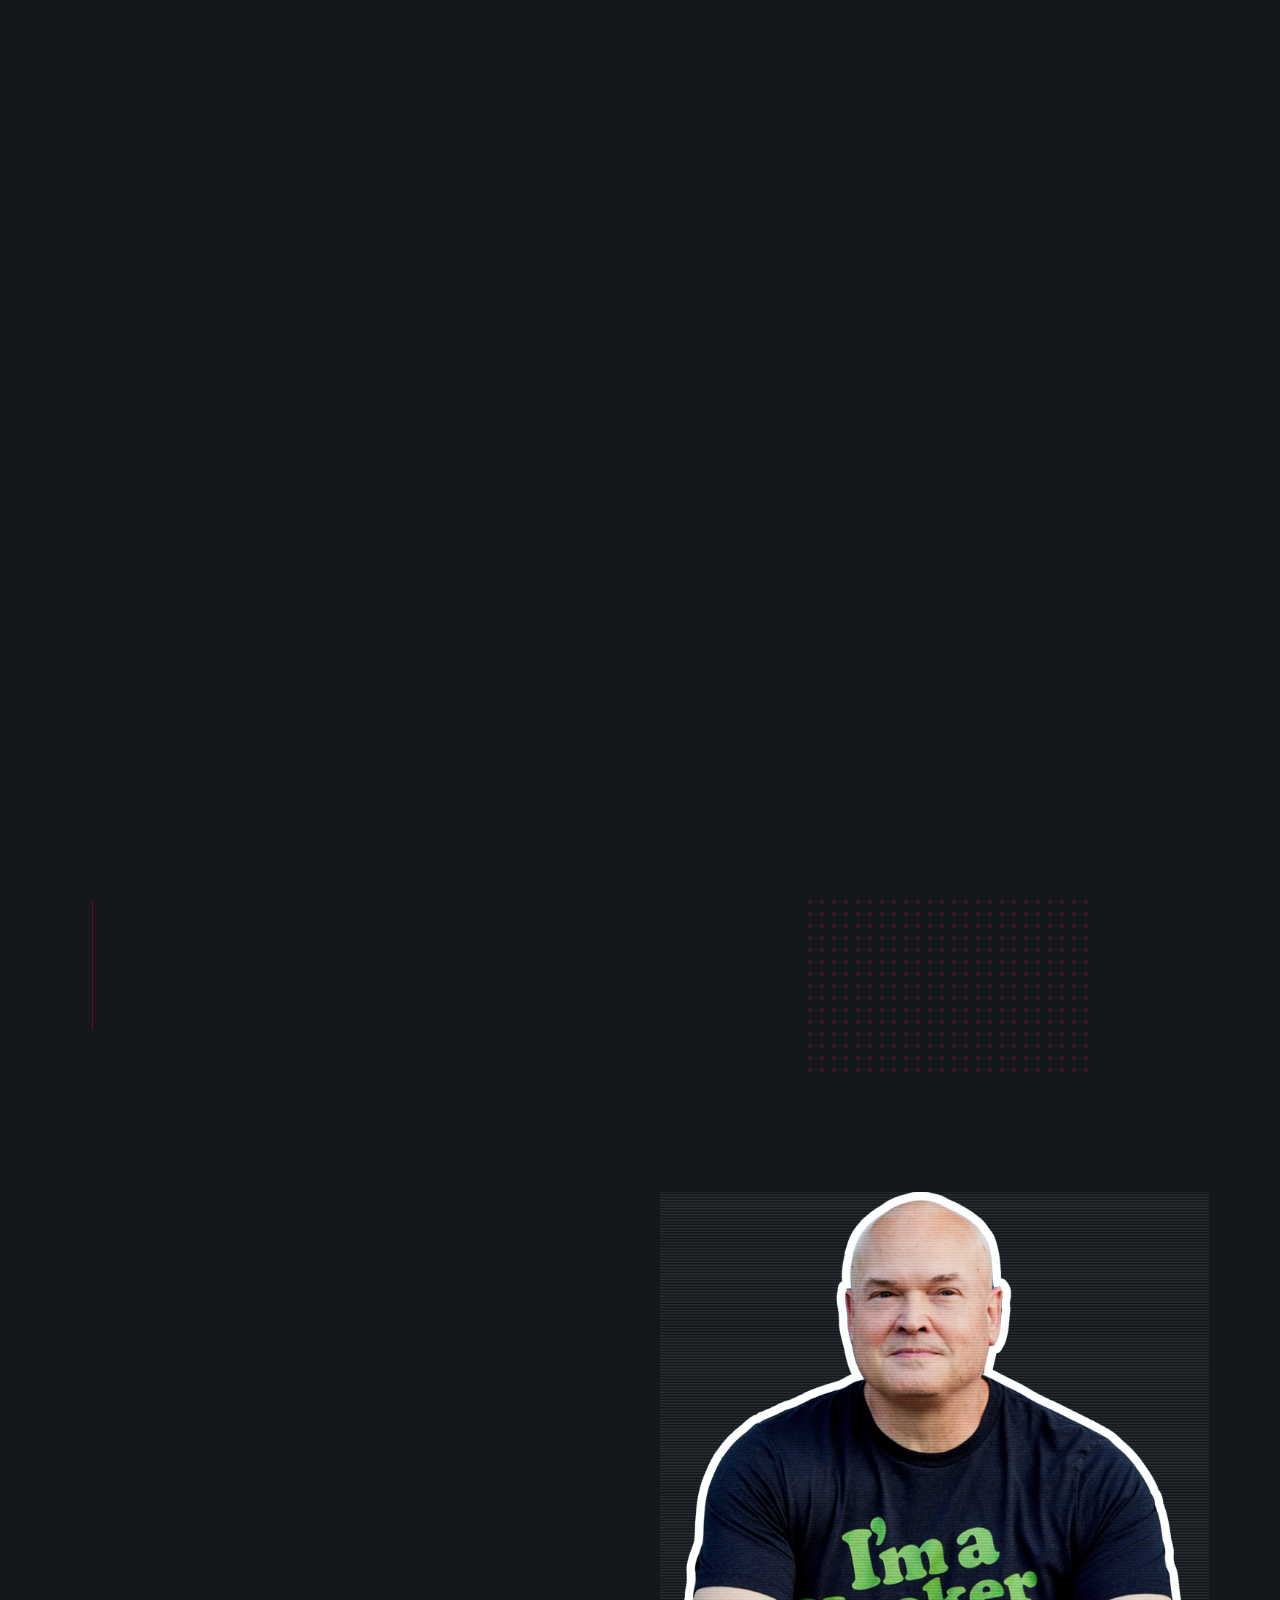
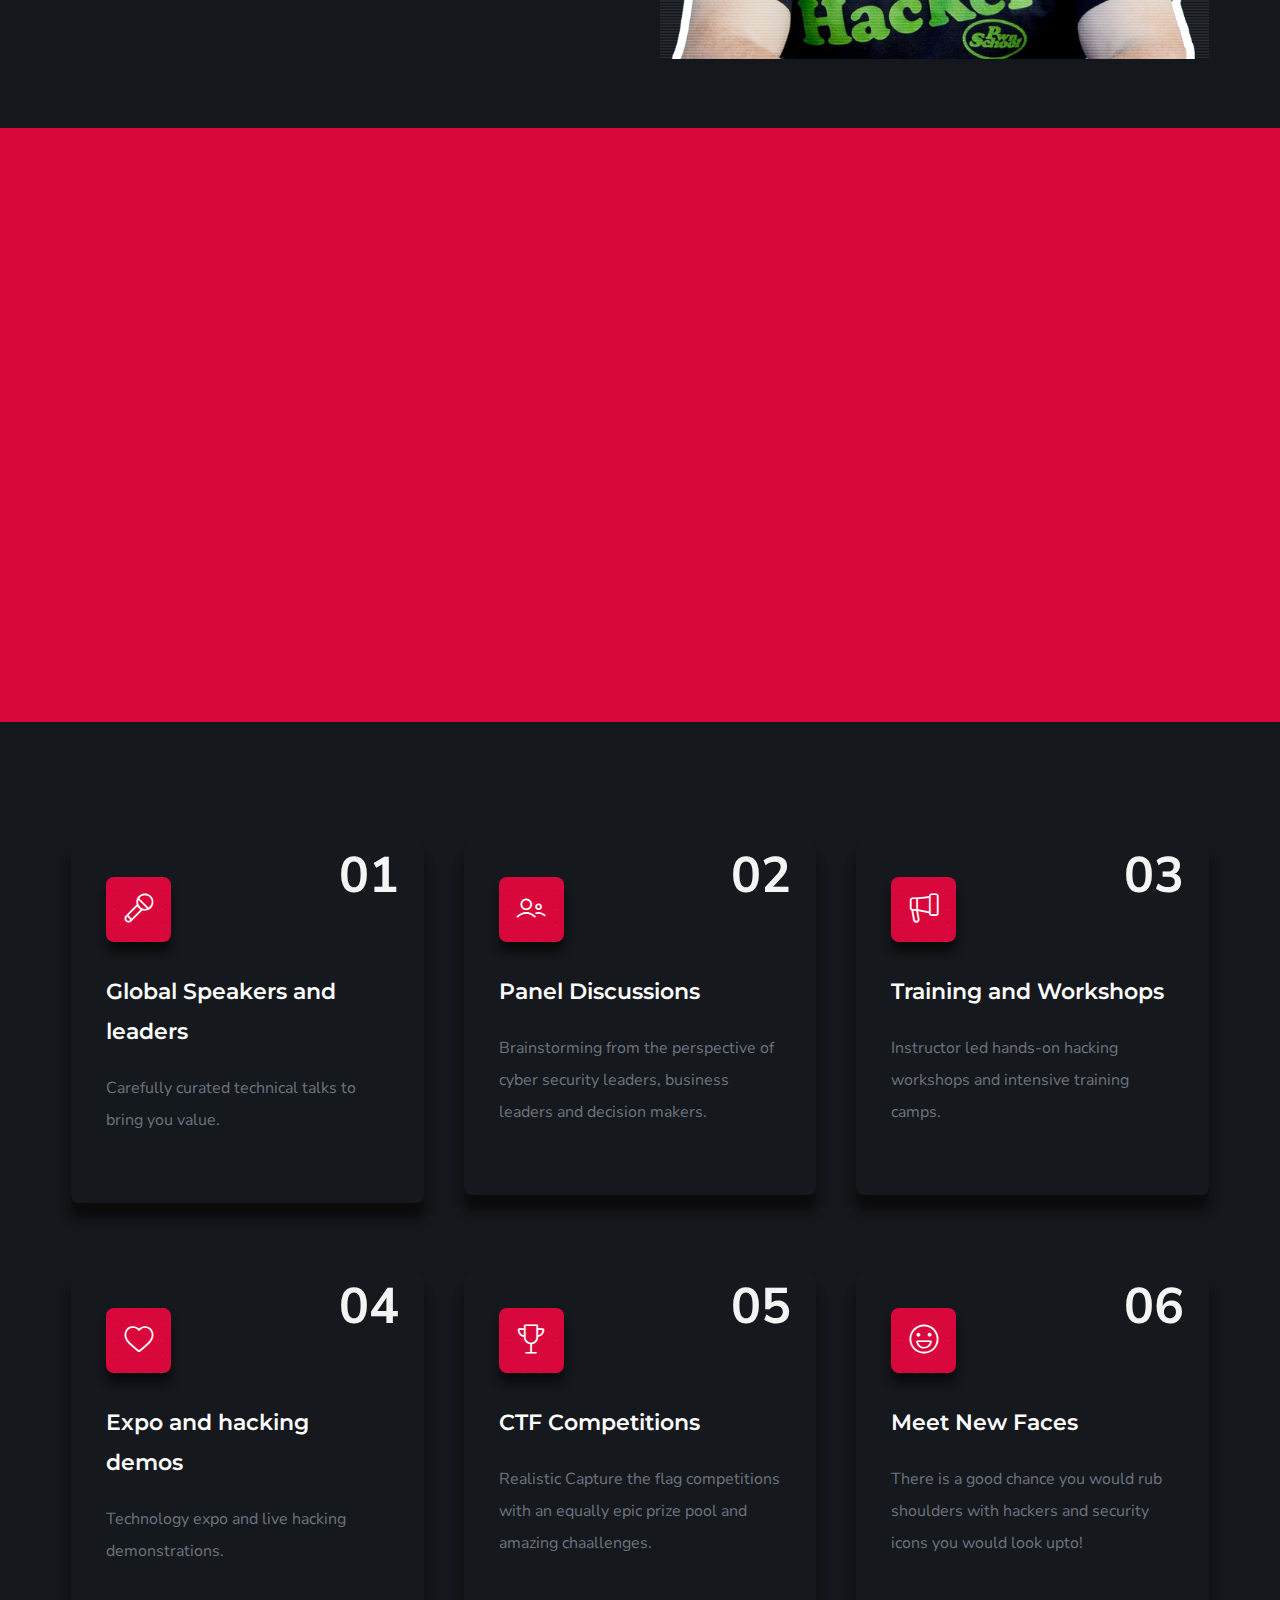
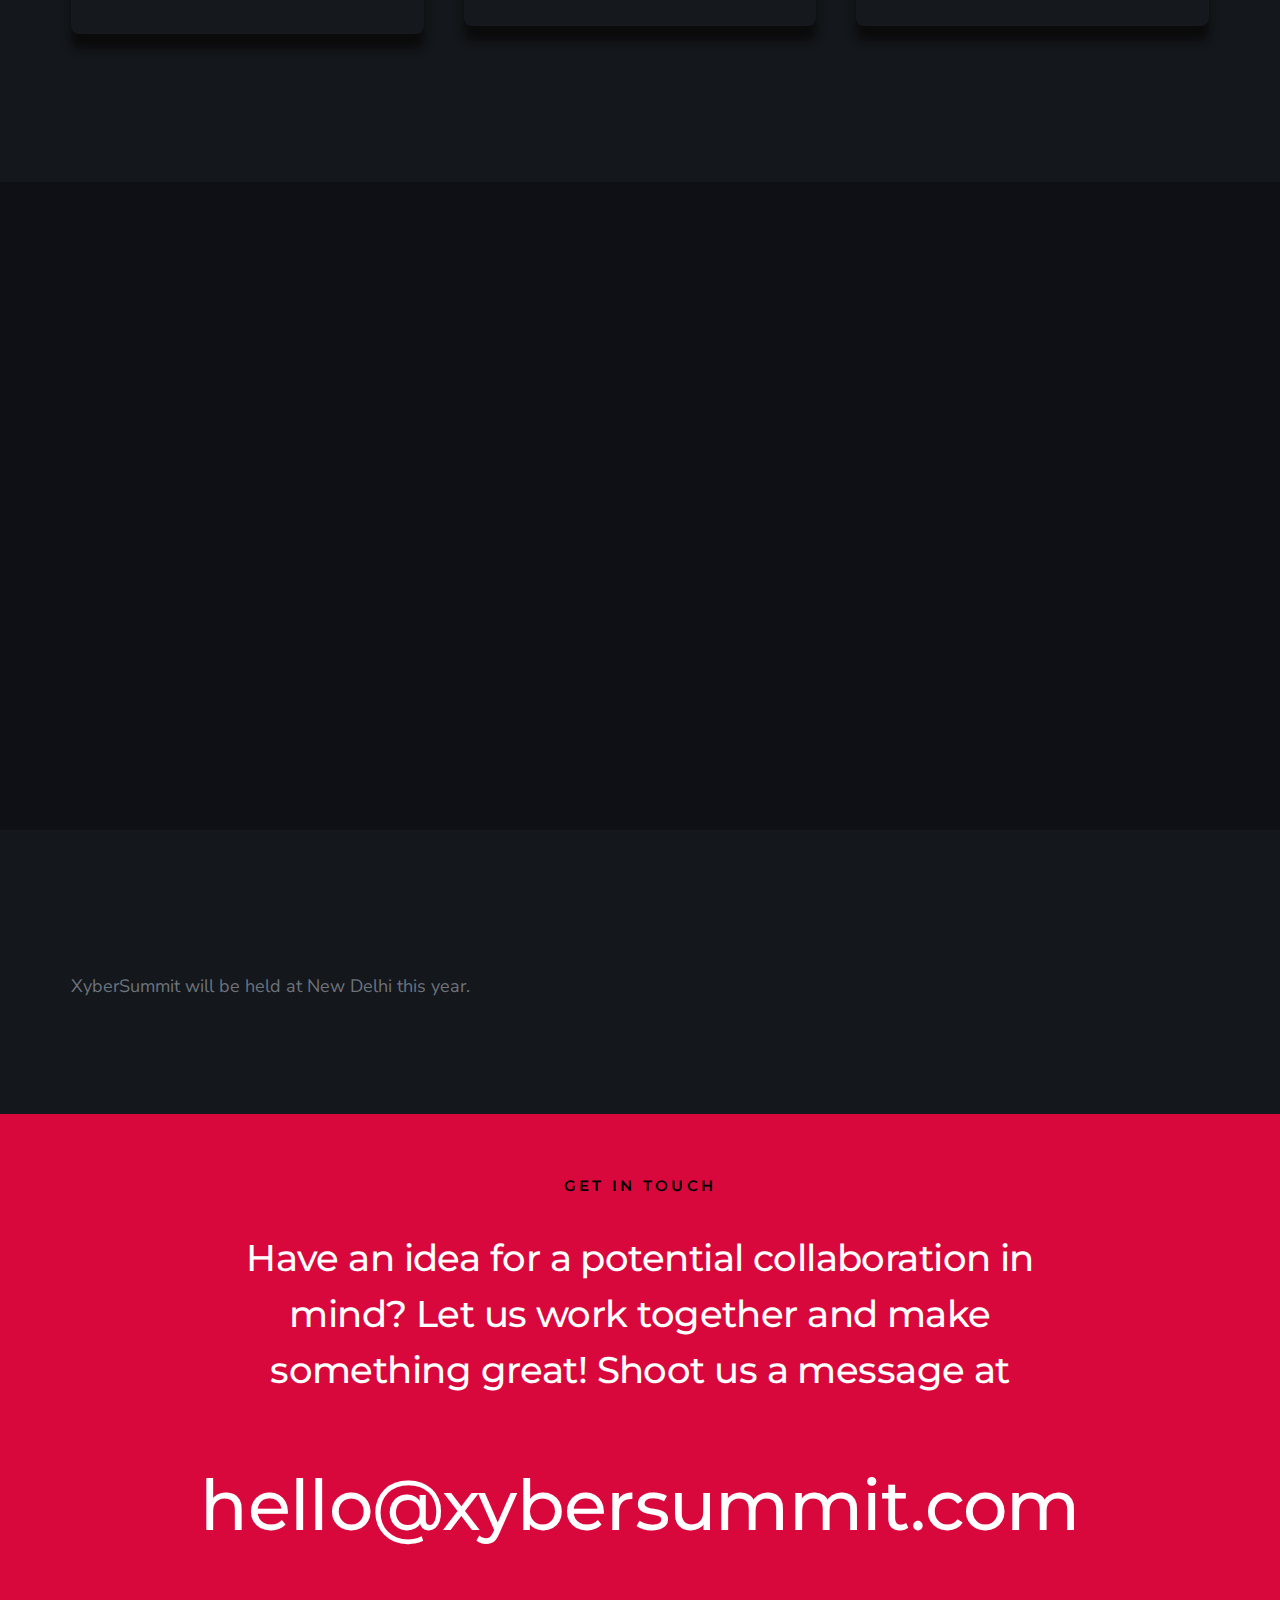
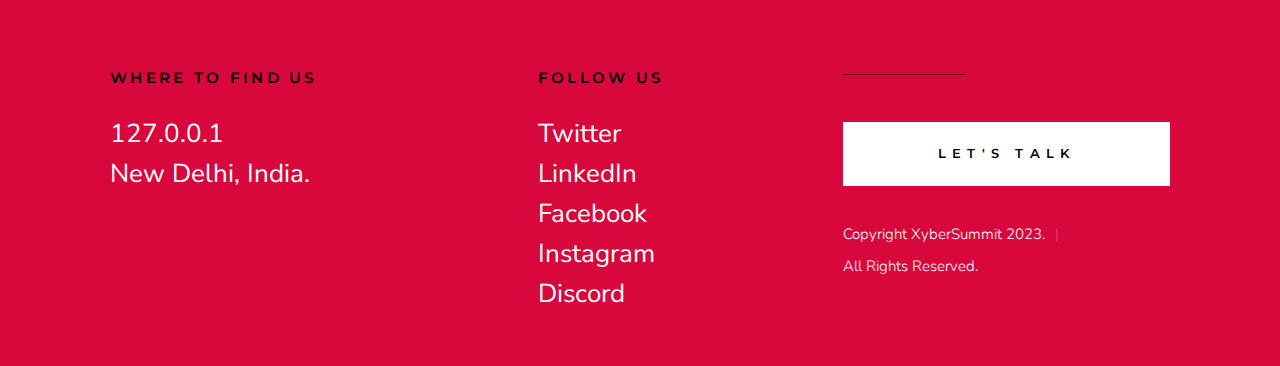
==== index.html @ 9e2ae80d "Add files via upload" ====
<!DOCTYPE html>
<html class="no-js" lang="en">
<head>

<script async src="https://www.googletagmanager.com/gtag/js?id=G-9YQCVPQBXD"></script>
<script>
  window.dataLayer = window.dataLayer || [];
  function gtag(){dataLayer.push(arguments);}
  gtag('js', new Date());

  gtag('config', 'G-9YQCVPQBXD');
</script>

    
    <meta charset="utf-8">
    <title>XyberSummit | Offensive Cyber Security Conference</title>
    <meta name="description" content="">
    <meta name="author" content="">

   
    <meta name="viewport" content="width=device-width, initial-scale=1">

    <link rel="stylesheet" href="css/styles.css">
    <link rel="stylesheet" href="css/vendor.css">  
    <link rel="stylesheet" href="css/LineIcons.3.0.css">  
    
    <script src="js/modernizr.js"></script>
    <script defer src="js/fontawesome/all.min.js"></script>

    <link rel="apple-touch-icon" sizes="180x180" href="apple-touch-icon.png">
    <link rel="icon" type="image/png" sizes="32x32" href="favicon-32x32.png">
    <link rel="icon" type="image/png" sizes="16x16" href="favicon-16x16.png">
    <link rel="manifest" href="site.webmanifest">

</head>

<body id="top">



    <div id="preloader">
        <div id="loader" class="dots-fade">
            <div></div>
            <div></div>
            <div></div>
        </div>
    </div>



    <header class="s-header">

        <div class="s-header__logo">
            <a href="index.html">
                <img src="images/logoxy7.png" alt="Homepage">
            </a>
        </div>

        <div class="s-header__content">
    
            <nav class="s-header__nav-wrap">
                <ul class="s-header__nav" style="padding-left: 30px;">
                    <li><a class="smoothscroll" href="#" title="Home">Home</a></li>
                    <li><a class="smoothscroll" href="#" title="Conference">Conference</a></li>
					<li><a class="smoothscroll" href="#" title="Xyber CTF">Xyber CTF</a></li>
                    <li><a class="smoothscroll" href="#" title="Training">Training</a></li>
  <li><a class="smoothscroll" href="#" title="#">Sponsors</a></li>                   
				   <li><a href="about" title="About">About</a></li>         <li><a class="smoothscroll" href="#" title="Contact">Contact</a></li>
                </ul>
            </nav> 

            <a href="#" class="btn btn--primary btn--small">
               <svg style="color: white" xmlns="http://www.w3.org/2000/svg" width="24" height="24" fill="currentColor" class="bi bi-pencil-square" viewBox="0 0 16 16"> <path d="M15.502 1.94a.5.5 0 0 1 0 .706L14.459 3.69l-2-2L13.502.646a.5.5 0 0 1 .707 0l1.293 1.293zm-1.75 2.456-2-2L4.939 9.21a.5.5 0 0 0-.121.196l-.805 2.414a.25.25 0 0 0 .316.316l2.414-.805a.5.5 0 0 0 .196-.12l6.813-6.814z" fill="white"></path> <path fill-rule="evenodd" d="M1 13.5A1.5 1.5 0 0 0 2.5 15h11a1.5 1.5 0 0 0 1.5-1.5v-6a.5.5 0 0 0-1 0v6a.5.5 0 0 1-.5.5h-11a.5.5 0 0 1-.5-.5v-11a.5.5 0 0 1 .5-.5H9a.5.5 0 0 0 0-1H2.5A1.5 1.5 0 0 0 1 2.5v11z" fill="white"></path> </svg>
             Register
            </a>

        </div> 

        <a class="s-header__menu-toggle" href="#0"><span>Menu</span></a>

    </header>
    <section id="hero" class="s-hero target-section" style="min-height:620px;">

        <div class="s-hero__bg">
            <div class="gradient-overlay"></div>
        </div>
        <div class="row s-hero__content">
            <div class="column">

                <h1> <img src="images/box-3.png" alt="" style="margin-bottom: 1px;"></h1>
                <div class="s-hero__content-about">
<p style="font-size: 2.5rem; margin-bottom: 20px;">
				April 2024, New Delhi.
                  
                    </br><span style="font-size: 2rem; font-weight:300;">
                    A Conference on <span style="padding:2px;">Offensive Cyber Security </span></br> and <span style="padding:2px;">Critical Infrastructure Security!</span>
				
				</span>
				</p>
    
                    <footer>
                        <div class="s-hero__content-social" style="padding-bottom:30px;">
                            <a href="https://x.com/XyberSummit" target="_blank"><i class="fab fa-twitter" aria-hidden="true"></i></a>
                            <a href="https://linkedin.com/company/xybersummit" target="_blank"><i class="fab fa-linkedin" aria-hidden="true"></i></a>
                           
                            <a href="https://instagram.com/xybersummit" target="_blank"><i class="fab fa-instagram" aria-hidden="true"></i></a>
                            <a href="https://facebook.com/xybersummit"  target="_blank"><i class="fab fa-facebook-f" aria-hidden="true"></i></a>
                            <a href="#"><i class="fab fa-discord" aria-hidden="true"></i></a>
                        </div>
                    </footer>
                </div>

            </div>
        </div>

    

        <div class="s-hero__scroll">
            <a href="#about" class="s-hero__scroll-link smoothscroll">
                Scroll Down
            </a>
        </div>

    </section> 


    <section id="keynote" class="ss-boxer2" style="padding-top:30px; padding-bottom:30px;">

        <div class="horizontal-line"></div>

        <div class="row">
            <div class="column large-12">

                <div class="section-title" data-num="X" data-aos="fade-up">
                    <h3 class="h6">Highlights</h3>
                </div>

            </div>

            <div class="column large-6 w-900-stack ss-boxer2__intro-text">
               
<h1 class="display-1" data-aos="fade-up" style="margin-bottom: 10px;">
                   Phillip Wylie
                </h1> 
				<h1 class="display-1" data-aos="fade-up" style="margin-bottom: 10px; font-size: 2rem; font-weight: 300;">
                    Announcing the first of many keynotes lined up for you!
                </h1>
                <p class="lead" data-aos="fade-up" style="font-size: 1.9rem;">
                    We're thrilled to welcome Phillip Wylie, a community leader and mentor,  as a keynote speaker. With nearly two decades in the industry, Philip's expertise shines. He co-authored "The Pentester Blueprint: Starting a Career as an Ethical Hacker," showcasing his diverse contributions. Phillip has also been featured in the "Tribe of Hackers: Red Team". His influence extends beyond literature; he is a seasoned podcaster, hosting "The Phillip Wylie Show." His previous podcast, "The Hacker Factory Podcast", highlights his commitment to sharing insights in the cyber security community.
                    
                </p>
            </div>

              <div class="column large-6 tab-12">

             

                <figure>
                    <img src="images/keynotes/phillip-wylie.png" 
                    srcset="images/keynotes/phillip-wylie.png 1000w, 
                    images/keynotes/phillip-wylie.png 500w" 
                    sizes="(max-width: 1000px) 100vw, 1000px" alt="">

                    
                </figure>

            </div>
        </div>


    </section>


    <section id="exclusive" class="ss-boxer3" style="padding-top:30px; background-color: #D9083C;">

        <div class="row">
            <div class="column large-12">
                <div class="section-title2" data-num="X" data-aos="fade-up">
                    <h3 class="h6" style="color: white;">Our Expertise</h3>
                </div>
            </div>
            <div class="column large-6 w-900-stack">
                <h1 class="display-1" data-aos="fade-up">
                   An exclusive Conference on Offensive Cyber Security
and Critical Infrastructure Security! 
                </h1>
            </div>
            <div class="column large-6 w-900-stack">
                <p class="lead" data-aos="fade-up" style="color:white;">
                    XyberSummit will reflect the variance in the industry, the platform will host cutting edge reaserch along side day to day challenges in securing the critical cyber space. Multiple tracks, hands on workshops, an epic CTF and some wild live Hacking. We look forward to seeing you at the conference!
                </p>
            </div>
        </div>


    </section> 

    <div id="features" class="section ss-boxer1" style="padding-top:70px;">
        <div class="container">
        
            <div class="row">
                <div class="col-lg-4 col-md-6 col-12 wow fadeInUp" data-wow-delay=".2s">
                  
                    <div class="classic-boxed">
                        <img class="shape" src="images/shape.svg" alt="#">
                        <img class="shape2" src="images/shape2.svg" alt="#">
                        <span class="serial">01</span>
                        <div class="service-icon">
                            <i class="lni lni-microphone"></i>
                        </div>
                        <h3>Global Speakers and leaders</h3>
                        <p>Carefully curated technical talks to bring you value.</p>
                    </div>
                   
                </div>
                <div class="col-lg-4 col-md-6 col-12 wow fadeInUp" data-wow-delay=".4s">
                    
                    <div class="classic-boxed">
                        <img class="shape" src="images/shape.svg" alt="#">
                        <img class="shape2" src="images/shape2.svg" alt="#">
                        <span class="serial">02</span>
                        <div class="service-icon">
                            <i class="lni lni-users"></i>
                        </div>
                        <h3>Panel Discussions</h3>
                        <p>Brainstorming from the perspective of cyber security leaders, business leaders and decision makers. </p>
                    </div>
                    
                </div>
                <div class="col-lg-4 col-md-6 col-12 wow fadeInUp" data-wow-delay=".6s">
                   
                    <div class="classic-boxed">
                        <img class="shape" src="images/shape.svg" alt="#">
                        <img class="shape2" src="images/shape2.svg" alt="#">
                        <span class="serial">03</span>
                        <div class="service-icon">
                            <i class="lni lni-bullhorn"></i>
                        </div>
                        <h3>Training and Workshops</h3>
                        <p>Instructor led hands-on hacking workshops and intensive training camps. </p>
                    </div>
                   
                </div>
                <div class="col-lg-4 col-md-6 col-12 wow fadeInUp" data-wow-delay=".2s">
               
                    <div class="classic-boxed">
                        <img class="shape" src="images/shape.svg" alt="#">
                        <img class="shape2" src="images/shape2.svg" alt="#">
                        <span class="serial">04</span>
                        <div class="service-icon">
                            <i class="lni lni-heart"></i>
                        </div>
                        <h3>Expo and hacking demos</h3>
                        <p>Technology expo and live hacking demonstrations.</p>
                    </div>
                    
                </div>
                <div class="col-lg-4 col-md-6 col-12 wow fadeInUp" data-wow-delay=".4s">
                 
                    <div class="classic-boxed">
                        <img class="shape" src="images/shape.svg" alt="#">
                        <img class="shape2" src="images/shape2.svg" alt="#">
                        <span class="serial">05</span>
                        <div class="service-icon">
                            <i class="lni lni-cup"></i>
                        </div>
                        <h3>CTF Competitions</h3>
                        <p>Realistic Capture the flag competitions with an equally epic prize pool and amazing chaallenges. </p>
                    </div>
                  
                </div>
                <div class="col-lg-4 col-md-6 col-12 wow fadeInUp" data-wow-delay=".6s">
                  
                    <div class="classic-boxed">
                        <img class="shape" src="images/shape.svg" alt="#">
                        <img class="shape2" src="images/shape2.svg" alt="#">
                        <span class="serial">06</span>
                        <div class="service-icon">
                            <i class="lni lni-happy"></i>
                        </div>
                        <h3>Meet New Faces</h3>
                        <p>There is a good chance you would rub shoulders with hackers and security icons you would look upto!</p>
                    </div>
                    
                </div>
            </div>
        </div>
    </div>

    <div id="summitpartners" class="section ss-boxer1" style="background-color: #0e1015;">

        <div class="row narrower ss-boxer1__top h-text-center">
            <div class="column">
                <h1 class="display-1" data-aos="fade-up">
              Summit Partners
                </h1>
            </div>
        </div> 

        <div class="row clients-outer">
            <div class="column">
                <div class="clients" data-aos="fade-up">
                    
                    <a href="#" title="" class="clients__slide"><img src="images/adv-logo-URL.png" /></a>
                    <a href="#" title="" class="clients__slide"><img src="images/xyber-partner.png" /></a>
                 
                     
                </div> 
            </div>
        </div> 

     


    </div> 

    <section id="venue" class="ss-boxer3" style="padding-top:60px; background-color: #14171b;">

        <div class="row">
           
            <div class="column large-6 w-900-stack">
                <h1 class="display-1" data-aos="fade-up">
                    New Delhi, India.
                </h1>
                <p>XyberSummit will be held at New Delhi this year.</p>
            </div>
            <div class="column large-6 w-900-stack">
                <iframe src="https://www.google.com/maps/embed?pb=!1m18!1m12!1m3!1d448695.5306393758!2d76.61799525453308!3d28.526677057012403!2m3!1f0!2f0!3f0!3m2!1i1024!2i768!4f13.1!3m3!1m2!1s0x390cfd5b347eb62d%3A0x52c2b7494e204dce!2sNew%20Delhi%2C%20Delhi!5e0!3m2!1sen!2sin!4v1701454211892!5m2!1sen!2sin" width="800" height="600" style="border:0;" allowfullscreen="" loading="lazy" referrerpolicy="no-referrer-when-downgrade"></iframe>
            </div>
        </div>


    </section> 
    <section class="s-contact">

        <div class="row narrower s-contact__top h-text-center">
            <div class="column">
                <h3 class="h6">Get In Touch</h3>
                <h1 class="display-1">
                    Have an idea for a potential collaboration in mind? Let us work together and make something great! Shoot us a message at
                </h1>
            </div>
        </div> 

        <div class="row h-text-center">
            <div class="column">
                <p class="s-contact__email" style="font-size: 7rem;">
                    <a href="mailto:hello@xybersummit.com">hello@xybersummit.com</a>
                </p>
            </div>
        </div>

    </section>  
    <footer class="s-footer">
        <div class="row row-y-top">

            <div class="column large-8 medium-12">
                <div class="row">
                    <div class="column large-7 tab-12 s-footer__block">
                        <h4 class="h6">Where to Find Us</h4>
        
                        <p>
                        127.0.0.1 <br>
                        New Delhi, India.<br>
                      
                        <a href=""></a>
                        </p>
                    </div>
        
                    <div class="column large-5 tab-12 s-footer__block">
                        <h4 class="h6">Follow Us</h4 class="h6">
        
                        <ul class="s-footer__list">
                            <li><a href="https://x.com/XyberSummit">Twitter</a></li>
                            <li><a href="https://linkedin.com/company/xybersummit">LinkedIn</a></li>
                            <li><a href="https://facebook.com/xybersummit">Facebook</a></li>                            
                            <li><a href="https://instagram.com/xybersummit">Instagram</a></li>
                            <li><a href="#0">Discord</a></li>



                            
                        </ul>
                    </div>
                </div>
            </div>

            <div class="column large-4 medium-12 s-footer__block--end">
                <a href="mailto:hello@xybersummit.com" class="btn h-full-width">Let's Talk</a>

                <div class="ss-copyright">
                    <span>Copyright XyberSummit 2023.</span> 
                
                    <span>All Rights Reserved.</span>
                </div>
            </div>

            <div class="ss-go-top">
                <a class="smoothscroll" title="Back to Top" href="#top">
                    top
                </a>
            </div> 

        </div>
    </footer>
    

    <div aria-hidden="true" class="pswp" role="dialog" tabindex="-1">

        <div class="pswp__bg"></div>
        <div class="pswp__scroll-wrap">

            <div class="pswp__container">
                <div class="pswp__item"></div>
                <div class="pswp__item"></div>
                <div class="pswp__item"></div>
            </div>

            <div class="pswp__ui pswp__ui--hidden">
                <div class="pswp__top-bar">
                    <div class="pswp__counter"></div><button class="pswp__button pswp__button--close" title="Close (Esc)"></button> <button class="pswp__button pswp__button--share" title=
                    "Share"></button> <button class="pswp__button pswp__button--fs" title="Toggle fullscreen"></button> <button class="pswp__button pswp__button--zoom" title=
                    "Zoom in/out"></button>
                    <div class="pswp__preloader">
                        <div class="pswp__preloader__icn">
                            <div class="pswp__preloader__cut">
                                <div class="pswp__preloader__donut"></div>
                            </div>
                        </div>
                    </div>
                </div>
                <div class="pswp__share-modal pswp__share-modal--hidden pswp__single-tap">
                    <div class="pswp__share-tooltip"></div>
                </div><button class="pswp__button pswp__button--arrow--left" title="Previous (arrow left)"></button> <button class="pswp__button pswp__button--arrow--right" title=
                "Next (arrow right)"></button>
                <div class="pswp__caption">
                    <div class="pswp__caption__center"></div>
                </div>
            </div>

        </div>

    </div> 


 
    <script src="js/jquery-3.2.1.min.js"></script>
    <script src="js/plugins.js"></script>
    <script src="js/main.js"></script>

</body>

</html>
---- css/styles.css ----
@import url("https://fonts.googleapis.com/css?family=Montserrat:300,300i,400,400i,500,500i,600,600i,700,700i|Nunito+Sans:300,300i,400,400i,600,600i,700,700i&display=swap");

:root {
    --font-1: "Nunito Sans", sans-serif;
    --font-2: "Montserrat", sans-serif;

    /* monospace
     */
    --font-mono: Consolas, "Andale Mono", Courier, "Courier New", monospace;
}


/* ------------------------------------------------------------------- 
 * ## colors
 * ------------------------------------------------------------------- */
:root {

    /* color-1(#d9083c)
     * color-2(#eb5e55)
     * color-3(#f2d0a4)
     */
    --color-1: hsla(345, 93%, 44%, 1);
    --color-2: hsla(4, 79%, 63%, 1);
    --color-3: hsla(34, 75%, 80%, 1);

    /* theme color variations
     */
    --color-1-lighter: hsla(345, 93%, 64%, 1);
    --color-1-light  : hsla(345, 93%, 54%, 1);
    --color-1-dark   : hsla(345, 93%, 34%, 1);
    --color-1-darker : hsla(345, 93%, 24%, 1);
    --color-2-lighter: hsla(4, 79%, 83%, 1);
    --color-2-light  : hsla(4, 79%, 73%, 1);
    --color-2-dark   : hsla(4, 79%, 53%, 1);
    --color-2-darker : hsla(4, 79%, 43%, 1);

    /* feedback colors
     * color-error(#ffd1d2), color-success(#c8e675), 
     * color-info(#d7ecfb), color-notice(#fff099)
     */
    --color-error          : hsla(359, 100%, 91%, 1);
    --color-success        : hsla(76, 69%, 68%, 1);
    --color-info           : hsla(205, 82%, 91%, 1);
    --color-notice         : hsla(51, 100%, 80%, 1);
    --color-error-content  : hsla(359, 50%, 50%, 1);
    --color-success-content: hsla(76, 29%, 28%, 1);
    --color-info-content   : hsla(205, 32%, 31%, 1);
    --color-notice-content : hsla(51, 30%, 30%, 1);

    /* shades 
     * generated using 
     * Tint & Shade Generator 
     * (https://maketintsandshades.com/)
     */
    --color-black  : #000000;
    --color-gray-19: #0b0b0c;
    --color-gray-18: #161719;
    --color-gray-17: #202225;
    --color-gray-16: #2b2e32;
    --color-gray-15: #363a3f;
    --color-gray-14: #41454b;
    --color-gray-13: #4c5158;
    --color-gray-12: #565c64;
    --color-gray-11: #616871;
    --color-gray-10: #6c737d;
    --color-gray-9 : #7b818a;
    --color-gray-8 : #898f97;
    --color-gray-7 : #989da4;
    --color-gray-6 : #a7abb1;
    --color-gray-5 : #b6b9be;
    --color-gray-4 : #c4c7cb;
    --color-gray-3 : #d3d5d8;
    --color-gray-2 : #e2e3e5;
    --color-gray-1 : #f0f1f2;
    --color-white  : #ffffff;

    /* text
     */
    --color-text       : var(--color-gray-10);
    --color-text-dark  : var(--color-white);
    --color-text-light : var(--color-gray-12);
    --color-placeholder: var(--color-gray-11);

    /* buttons
     */
    --color-btn                   : var(--color-gray-15);
    --color-btn-text              : var(--color-white);
    --color-btn-hover             : var(--color-white);
    --color-btn-hover-text        : var(--color-black);
    --color-btn-primary           : var(--color-1);
    --color-btn-primary-text      : var(--color-white);
    --color-btn-primary-hover     : var(--color-white);
    --color-btn-primary-hover-text: var(--color-black);
    --color-btn-stroke            : var(--color-white);
    --color-btn-stroke-text       : var(--color-white);
    --color-btn-stroke-hover      : var(--color-white);
    --color-btn-stroke-hover-text : var(--color-black);

    /* others
     */
    --color-body  : var(--color-1);
    --color-bg    : #14171B;
    --color-border: var(--color-gray-17);
}


/* ------------------------------------------------------------------- 
 * ## vertical spacing and typescale
 * ------------------------------------------------------------------- */
:root {

    /* spacing
     * base font size: 18px 
     * vertical space unit : 32px
     */
    --base-size     : 62.5%;
    --base-font-size: 1.8rem;
    --space         : 3.2rem;

    /* vertical spacing 
     */
    --vspace-0_25: calc(0.25 * var(--space));
    --vspace-0_5 : calc(0.5 * var(--space));
    --vspace-0_75: calc(0.75 * var(--space));
    --vspace-1   : calc(var(--space));
    --vspace-1_25: calc(1.25 * var(--space));
    --vspace-1_5 : calc(1.5 * var(--space));
    --vspace-1_75: calc(1.75 * var(--space));
    --vspace-2   : calc(2 * var(--space));
    --vspace-2_5 : calc(2.5 * var(--space));
    --vspace-3   : calc(3 * var(--space));
    --vspace-3_5 : calc(3.5 * var(--space));
    --vspace-4   : calc(4 * var(--space));

    /* type scale
     * ratio 1:2 | base: 18px
     * -------------------------------------------------------
     *
     * --text-display-3 = (77.40px)
     * --text-display-2 = (64.50px)
     * --text-display-1 = (53.75px)
     * --text-xxxl      = (44.79px)
     * --text-xxl       = (37.32px)
     * --text-xl        = (31.10px)
     * --text-lg        = (25.92px)
     * --text-md        = (21.60px)
     * --text-size      = (18.00px) BASE
     * --text-sm        = (15.00px)
     * --text-xs        = (12.50px)
     *
     * -------------------------------------------------------
     */
    --text-scale-ratio: 1.2;
    --text-size       : var(--base-font-size);
    --text-xs         : calc((var(--text-size) / var(--text-scale-ratio)) / var(--text-scale-ratio));
    --text-sm         : calc(var(--text-xs) * var(--text-scale-ratio));
    --text-md         : calc(var(--text-sm) * var(--text-scale-ratio) * var(--text-scale-ratio));
    --text-lg         : calc(var(--text-md) * var(--text-scale-ratio));
    --text-xl         : calc(var(--text-lg) * var(--text-scale-ratio));
    --text-xxl        : calc(var(--text-xl) * var(--text-scale-ratio));
    --text-xxxl       : calc(var(--text-xxl) * var(--text-scale-ratio));
    --text-display-1  : calc(var(--text-xxxl) * var(--text-scale-ratio));
    --text-display-2  : calc(var(--text-display-1) * var(--text-scale-ratio));
    --text-display-3  : calc(var(--text-display-2) * var(--text-scale-ratio));

    /* default button height
     */
    --vspace-btn: var(--vspace-2);
}

/* on mobile devices below 480px
 */
@media screen and (max-width: 480px) {
    :root {
        --base-font-size: 1.6rem;
        --space         : 2.8rem;
    }
}


/* ------------------------------------------------------------------- 
 * ## grid variables
 * ------------------------------------------------------------------- */
:root {

    /* widths for rows and containers
     */
    --width-full    : 100%;
    --width-max     : 1200px;
    --width-wide    : 1400px;
    --width-wider   : 1600px;
    --width-widest  : 1800px;
    --width-narrow  : 1000px;
    --width-narrower: 900px;
    --width-grid-max: var(--width-max);

    /* gutters
     */
    --gutter-lg : 2rem;
    --gutter-md : 1.6rem;
    --gutter-mob: 1rem;
}



/* ==========================================================================
 * # normalize
 * normalize.css v8.0.1 | MIT License |
 * github.com/necolas/normalize.css
 *
 * -------------------------------------------------------------------------- */

/* ------------------------------------------------------------------- 
 * ## document
 * ------------------------------------------------------------------- */

/* 1. Correct the line height in all browsers.
 * 2. Prevent adjustments of font size after orientation changes in iOS.*/

html {
    line-height: 1.15;
    /* 1 */
    -webkit-text-size-adjust: 100%;
    /* 2 */
}

/* ------------------------------------------------------------------- 
 * ## sections
 * ------------------------------------------------------------------- */

/* Remove the margin in all browsers. */

body {
    margin: 0;
}

/* Render the `main` element consistently in IE. */

main {
    display: block;
}

/* Correct the font size and margin on `h1` elements within `section` and
 * `article` contexts in Chrome, Firefox, and Safari. */

h1 {
    font-size: 2em;
    margin: 0.67em 0;
}

/* ------------------------------------------------------------------- 
 * ## grouping
 * ------------------------------------------------------------------- */

/* 1. Add the correct box sizing in Firefox.
 * 2. Show the overflow in Edge and IE. */

hr {
    -webkit-box-sizing: content-box;
    box-sizing: content-box;
    /* 1 */
    height: 0;
    /* 1 */
    overflow: visible;
    /* 2 */
}

/* 1. Correct the inheritance and scaling of font size in all browsers.
 * 2. Correct the odd `em` font sizing in all browsers. */

pre {
    font-family: monospace, monospace;
    /* 1 */
    font-size: 1em;
    /* 2 */
}

/* ------------------------------------------------------------------- 
 * ## text-level semantics
 * ------------------------------------------------------------------- */

/* Remove the gray background on active links in IE 10. */

a {
    background-color: transparent;
}

/* 1. Remove the bottom border in Chrome 57-
 * 2. Add the correct text decoration in Chrome, Edge, IE, Opera, and Safari. */

abbr[title] {
    border-bottom: none;
    /* 1 */
    text-decoration: underline;
    /* 2 */
    -webkit-text-decoration: underline dotted;
    text-decoration: underline dotted;
    /* 2 */
}

/* Add the correct font weight in Chrome, Edge, and Safari. */

b, strong {
    font-weight: bolder;
}

/* 1. Correct the inheritance and scaling of font size in all browsers.
 * 2. Correct the odd `em` font sizing in all browsers. */

code, kbd, samp {
    font-family: monospace, monospace;
    /* 1 */
    font-size: 1em;
    /* 2 */
}

/* Add the correct font size in all browsers. */

small {
    font-size: 80%;
}

/* Prevent `sub` and `sup` elements from affecting the line height in
 * all browsers. */

sub, sup {
    font-size: 75%;
    line-height: 0;
    position: relative;
    vertical-align: baseline;
}

sub {
    bottom: -0.25em;
}

sup {
    top: -0.5em;
}

/* ------------------------------------------------------------------- 
 * ## embedded content
 * ------------------------------------------------------------------- */

/* Remove the border on images inside links in IE 10. */

img {
    border-style: none;
}

/* ------------------------------------------------------------------- 
 * ## forms
 * ------------------------------------------------------------------- */

/* 1. Change the font styles in all browsers.
 * 2. Remove the margin in Firefox and Safari. */

button, input, optgroup, select, textarea {
    font-family: inherit;
    /* 1 */
    font-size: 100%;
    /* 1 */
    line-height: 1.15;
    /* 1 */
    margin: 0;
    /* 2 */
}

/* Show the overflow in IE.
 * 1. Show the overflow in Edge. */

button, input {
    /* 1 */
    overflow: visible;
}

/* Remove the inheritance of text transform in Edge, Firefox, and IE.
 * 1. Remove the inheritance of text transform in Firefox. */

button, select {
    /* 1 */
    text-transform: none;
}

/* Correct the inability to style clickable types in iOS and Safari. */

button, [type="button"], [type="reset"], [type="submit"] {
    -webkit-appearance: button;
}

/* Remove the inner border and padding in Firefox. */

button::-moz-focus-inner, [type="button"]::-moz-focus-inner, [type="reset"]::-moz-focus-inner, [type="submit"]::-moz-focus-inner {
    border-style: none;
    padding: 0;
}

/* Restore the focus styles unset by the previous rule. */

button:-moz-focusring, [type="button"]:-moz-focusring, [type="reset"]:-moz-focusring, [type="submit"]:-moz-focusring {
    outline: 1px dotted ButtonText;
}

/* Correct the padding in Firefox. */

fieldset {
    padding: 0.35em 0.75em 0.625em;
}

/* 1. Correct the text wrapping in Edge and IE.
 * 2. Correct the color inheritance from `fieldset` elements in IE.
 * 3. Remove the padding so developers are not caught out when they zero out
 *    `fieldset` elements in all browsers. */

legend {
    -webkit-box-sizing: border-box;
    box-sizing: border-box;
    /* 1 */
    color: inherit;
    /* 2 */
    display: table;
    /* 1 */
    max-width: 100%;
    /* 1 */
    padding: 0;
    /* 3 */
    white-space: normal;
    /* 1 */
}

/* Add the correct vertical alignment in Chrome, Firefox, and Opera. */

progress {
    vertical-align: baseline;
}

/* Remove the default vertical scrollbar in IE 10+. */

textarea {
    overflow: auto;
}

/* 1. Add the correct box sizing in IE 10.
 * 2. Remove the padding in IE 10. */

[type="checkbox"], [type="radio"] {
    -webkit-box-sizing: border-box;
    box-sizing: border-box;
    /* 1 */
    padding: 0;
    /* 2 */
}

/* Correct the cursor style of increment and decrement buttons in Chrome. */

[type="number"]::-webkit-inner-spin-button, [type="number"]::-webkit-outer-spin-button {
    height: auto;
}

/* 1. Correct the odd appearance in Chrome and Safari.
 * 2. Correct the outline style in Safari. */

[type="search"] {
    -webkit-appearance: textfield;
    /* 1 */
    outline-offset: -2px;
    /* 2 */
}

/* Remove the inner padding in Chrome and Safari on macOS. */

[type="search"]::-webkit-search-decoration {
    -webkit-appearance: none;
}

/* 1. Correct the inability to style clickable types in iOS and Safari.
 * 2. Change font properties to `inherit` in Safari. */

::-webkit-file-upload-button {
    -webkit-appearance: button;
    /* 1 */
    font: inherit;
    /* 2 */
}

/* ------------------------------------------------------------------- 
 * ## interactive
 * ------------------------------------------------------------------- */

/* Add the correct display in Edge, IE 10+, and Firefox. */

details {
    display: block;
}

/* Add the correct display in all browsers. */

summary {
    display: list-item;
}

/* ------------------------------------------------------------------- 
 * ## misc
 * ------------------------------------------------------------------- */

/* Add the correct display in IE 10+. */

template {
    display: none;
}

/* Add the correct display in IE 10. */

[hidden] {
    display: none;
}



/* ===================================================================
 * # basic/base setup styles
 *
 * ------------------------------------------------------------------- */
html {
    font-size: 62.5%;
    -webkit-box-sizing: border-box;
    box-sizing: border-box;
}

*, *::before, *::after {
    -webkit-box-sizing: inherit;
    box-sizing: inherit;
}

body {
    font-weight: normal;
    line-height: 1;
    word-wrap: break-word;
    -moz-font-smoothing: grayscale;
    -moz-osx-font-smoothing: grayscale;
    -webkit-font-smoothing: antialiased;
    -webkit-overflow-scrolling: touch;
    -webkit-text-size-adjust: none;
}


/* ------------------------------------------------------------------- 
 * ## media
 * ------------------------------------------------------------------- */
svg, img, video embed, iframe, object {
    max-width: 100%;
    height: auto;
}


/* ------------------------------------------------------------------- 
 * ## typography resets
 * ------------------------------------------------------------------- */
div, dl, dt, dd, ul, ol, li, h1, h2, h3, h4, h5, h6, pre, form, p, blockquote, th, td {
    margin: 0;
    padding: 0;
}

p {
    font-size: inherit;
    text-rendering: optimizeLegibility;
}

em, i {
    font-style: italic;
    line-height: inherit;
}

strong, b {
    font-weight: bold;
    line-height: inherit;
}

small {
    font-size: 60%;
    line-height: inherit;
}

ol, ul {
    list-style: none;
}

li {
    display: block;
}


/* ------------------------------------------------------------------- 
 * ## links
 * ------------------------------------------------------------------- */
a {
    text-decoration: none;
    line-height: inherit;
}

a img {
    border: none;
}


/* ------------------------------------------------------------------- 
 * ## inputs
 * ------------------------------------------------------------------- */
fieldset {
    margin: 0;
    padding: 0;
}

input[type="email"], 
input[type="number"], 
input[type="search"], 
input[type="text"], 
input[type="tel"], 
input[type="url"], 
input[type="password"], 
textarea {
    -webkit-appearance: none;
    -moz-appearance: none;
    appearance: none;
}



/* ===================================================================
 * # Grid v3.0.0
 *
 *   -----------------------------------------------------------------
 * - Grid breakpoints are based on MAXIMUM WIDTH media queries, 
 *   meaning they apply to that one breakpoint and ALL THOSE BELOW IT.
 * - Grid columns without a specified width will automatically layout 
 *   as equal width columns.
 * ------------------------------------------------------------------- */

/* rows
 * ------------------------------------- */
.row {
    width: 92%;
    max-width: var(--width-grid-max);
    margin: 0 auto;
    display: -ms-flexbox;
    display: -webkit-box;
    display: flex;
    -ms-flex-flow: row wrap;
    -webkit-box-orient: horizontal;
    -webkit-box-direction: normal;
    flex-flow: row wrap;
}

.row .row {
    width: auto;
    max-width: none;
    margin-left: calc(var(--gutter-lg) * -1);
    margin-right: calc(var(--gutter-lg) * -1);
}

/* columns
 * -------------------------------------- */
.column {
    -ms-flex: 1 1 0%;
    -webkit-box-flex: 1;
    flex: 1 1 0%;
    padding: 0 var(--gutter-lg);
}

.collapse>.column, .column.collapse {
    padding: 0;
}

/* flex row containers utility classes
 */
.row.row-wrap {
    -ms-flex-wrap: wrap;
    flex-wrap: wrap;
}

.row.row-nowrap {
    -ms-flex-wrap: none;
    flex-wrap: nowrap;
}

.row.row-y-top {
    -ms-flex-align: start;
    -webkit-box-align: start;
    align-items: flex-start;
}

.row.row-y-bottom {
    -ms-flex-align: end;
    -webkit-box-align: end;
    align-items: flex-end;
}

.row.row-y-center {
    -ms-flex-align: center;
    -webkit-box-align: center;
    align-items: center;
}

.row.row-stretch {
    -ms-flex-align: stretch;
    -webkit-box-align: stretch;
    align-items: stretch;
}

.row.row-baseline {
    -ms-flex-align: baseline;
    -webkit-box-align: baseline;
    align-items: baseline;
}

.row.row-x-left {
    -ms-flex-pack: start;
    -webkit-box-pack: start;
    justify-content: flex-start;
}

.row.row-x-right {
    -ms-flex-pack: end;
    -webkit-box-pack: end;
    justify-content: flex-end;
}

.row.row-x-center {
    -ms-flex-pack: center;
    -webkit-box-pack: center;
    justify-content: center;
}

/* flex item utility alignment classes
 */
.align-center {
    margin: auto;
    -webkit-align-self: center;
    -ms-flex-item-align: center;
    -ms-grid-row-align: center;
    align-self: center;
}

.align-left {
    margin-right: auto;
    -webkit-align-self: center;
    -ms-flex-item-align: center;
    -ms-grid-row-align: center;
    align-self: center;
}

.align-right {
    margin-left: auto;
    -webkit-align-self: center;
    -ms-flex-item-align: center;
    -ms-grid-row-align: center;
    align-self: center;
}

.align-x-center {
    margin-right: auto;
    margin-left: auto;
}

.align-x-left {
    margin-right: auto;
}

.align-x-right {
    margin-left: auto;
}

.align-y-center {
    -webkit-align-self: center;
    -ms-flex-item-align: center;
    -ms-grid-row-align: center;
    align-self: center;
}

.align-y-top {
    -webkit-align-self: flex-start;
    -ms-flex-item-align: start;
    align-self: flex-start;
}

.align-y-bottom {
    -webkit-align-self: flex-end;
    -ms-flex-item-align: end;
    align-self: flex-end;
}

/* large screen column widths 
 */
.large-1 {
    -ms-flex: 0 0 8.33333%;
    -webkit-box-flex: 0;
    flex: 0 0 8.33333%;
    max-width: 8.33333%;
}

.large-2 {
    -ms-flex: 0 0 16.66667%;
    -webkit-box-flex: 0;
    flex: 0 0 16.66667%;
    max-width: 16.66667%;
}

.large-3 {
    -ms-flex: 0 0 25%;
    -webkit-box-flex: 0;
    flex: 0 0 25%;
    max-width: 25%;
}

.large-4 {
    -ms-flex: 0 0 33.33333%;
    -webkit-box-flex: 0;
    flex: 0 0 33.33333%;
    max-width: 33.33333%;
}

.large-5 {
    -ms-flex: 0 0 41.66667%;
    -webkit-box-flex: 0;
    flex: 0 0 41.66667%;
    max-width: 41.66667%;
}

.large-6 {
    -ms-flex: 0 0 50%;
    -webkit-box-flex: 0;
    flex: 0 0 50%;
    max-width: 50%;
}

.large-7 {
    -ms-flex: 0 0 58.33333%;
    -webkit-box-flex: 0;
    flex: 0 0 58.33333%;
    max-width: 58.33333%;
}

.large-8 {
    -ms-flex: 0 0 66.66667%;
    -webkit-box-flex: 0;
    flex: 0 0 66.66667%;
    max-width: 66.66667%;
}

.large-9 {
    -ms-flex: 0 0 75%;
    -webkit-box-flex: 0;
    flex: 0 0 75%;
    max-width: 75%;
}

.large-10 {
    -ms-flex: 0 0 83.33333%;
    -webkit-box-flex: 0;
    flex: 0 0 83.33333%;
    max-width: 83.33333%;
}

.large-11 {
    -ms-flex: 0 0 91.66667%;
    -webkit-box-flex: 0;
    flex: 0 0 91.66667%;
    max-width: 91.66667%;
}

.large-12 {
    -ms-flex: 0 0 100%;
    -webkit-box-flex: 0;
    flex: 0 0 100%;
    max-width: 100%;
}


/* ------------------------------------------------------------------- 
 * ## medium screen devices
 * ------------------------------------------------------------------- */
@media screen and (max-width: 1200px) {
    .row .row {
        margin-left: calc(var(--gutter-md) * -1);
        margin-right: calc(var(--gutter-md) * -1);
    }
    .column {
        padding: 0 var(--gutter-md);
    }
    .medium-1 {
        -ms-flex: 0 0 8.33333%;
        -webkit-box-flex: 0;
        flex: 0 0 8.33333%;
        max-width: 8.33333%;
    }
    .medium-2 {
        -ms-flex: 0 0 16.66667%;
        -webkit-box-flex: 0;
        flex: 0 0 16.66667%;
        max-width: 16.66667%;
    }
    .medium-3 {
        -ms-flex: 0 0 25%;
        -webkit-box-flex: 0;
        flex: 0 0 25%;
        max-width: 25%;
    }
    .medium-4 {
        -ms-flex: 0 0 33.33333%;
        -webkit-box-flex: 0;
        flex: 0 0 33.33333%;
        max-width: 33.33333%;
    }
    .medium-5 {
        -ms-flex: 0 0 41.66667%;
        -webkit-box-flex: 0;
        flex: 0 0 41.66667%;
        max-width: 41.66667%;
    }
    .medium-6 {
        -ms-flex: 0 0 50%;
        -webkit-box-flex: 0;
        flex: 0 0 50%;
        max-width: 50%;
    }
    .medium-7 {
        -ms-flex: 0 0 58.33333%;
        -webkit-box-flex: 0;
        flex: 0 0 58.33333%;
        max-width: 58.33333%;
    }
    .medium-8 {
        -ms-flex: 0 0 66.66667%;
        -webkit-box-flex: 0;
        flex: 0 0 66.66667%;
        max-width: 66.66667%;
    }
    .medium-9 {
        -ms-flex: 0 0 75%;
        -webkit-box-flex: 0;
        flex: 0 0 75%;
        max-width: 75%;
    }
    .medium-10 {
        -ms-flex: 0 0 83.33333%;
        -webkit-box-flex: 0;
        flex: 0 0 83.33333%;
        max-width: 83.33333%;
    }
    .medium-11 {
        -ms-flex: 0 0 91.66667%;
        -webkit-box-flex: 0;
        flex: 0 0 91.66667%;
        max-width: 91.66667%;
    }
    .medium-12 {
        -ms-flex: 0 0 100%;
        -webkit-box-flex: 0;
        flex: 0 0 100%;
        max-width: 100%;
    }
}


/* ------------------------------------------------------------------- 
 * ## tablets
 * ------------------------------------------------------------------- */
@media screen and (max-width: 800px) {
    .row {
        width: 90%;
    }
    .tab-1 {
        -ms-flex: 0 0 8.33333%;
        -webkit-box-flex: 0;
        flex: 0 0 8.33333%;
        max-width: 8.33333%;
    }
    .tab-2 {
        -ms-flex: 0 0 16.66667%;
        -webkit-box-flex: 0;
        flex: 0 0 16.66667%;
        max-width: 16.66667%;
    }
    .tab-3 {
        -ms-flex: 0 0 25%;
        -webkit-box-flex: 0;
        flex: 0 0 25%;
        max-width: 25%;
    }
    .tab-4 {
        -ms-flex: 0 0 33.33333%;
        -webkit-box-flex: 0;
        flex: 0 0 33.33333%;
        max-width: 33.33333%;
    }
    .tab-5 {
        -ms-flex: 0 0 41.66667%;
        -webkit-box-flex: 0;
        flex: 0 0 41.66667%;
        max-width: 41.66667%;
    }
    .tab-6 {
        -ms-flex: 0 0 50%;
        -webkit-box-flex: 0;
        flex: 0 0 50%;
        max-width: 50%;
    }
    .tab-7 {
        -ms-flex: 0 0 58.33333%;
        -webkit-box-flex: 0;
        flex: 0 0 58.33333%;
        max-width: 58.33333%;
    }
    .tab-8 {
        -ms-flex: 0 0 66.66667%;
        -webkit-box-flex: 0;
        flex: 0 0 66.66667%;
        max-width: 66.66667%;
    }
    .tab-9 {
        -ms-flex: 0 0 75%;
        -webkit-box-flex: 0;
        flex: 0 0 75%;
        max-width: 75%;
    }
    .tab-10 {
        -ms-flex: 0 0 83.33333%;
        -webkit-box-flex: 0;
        flex: 0 0 83.33333%;
        max-width: 83.33333%;
    }
    .tab-11 {
        -ms-flex: 0 0 91.66667%;
        -webkit-box-flex: 0;
        flex: 0 0 91.66667%;
        max-width: 91.66667%;
    }
    .tab-12 {
        -ms-flex: 0 0 100%;
        -webkit-box-flex: 0;
        flex: 0 0 100%;
        max-width: 100%;
    }
    .hide-on-tablet {
        display: none;
    }
}


/* ------------------------------------------------------------------- 
 * ## mobile devices
 * ------------------------------------------------------------------- */
@media screen and (max-width: 600px) {
    .row {
        width: 100%;
        padding-left: 6vw;
        padding-right: 6vw;
    }
    .row .row {
        margin-left: calc(var(--gutter-mob) * -1);
        margin-right: calc(var(--gutter-mob) * -1);
        padding-left: 0;
        padding-right: 0;
    }
    .column {
        padding: 0 var(--gutter-mob);
    }
    .mob-1 {
        -ms-flex: 0 0 8.33333%;
        -webkit-box-flex: 0;
        flex: 0 0 8.33333%;
        max-width: 8.33333%;
    }
    .mob-2 {
        -ms-flex: 0 0 16.66667%;
        -webkit-box-flex: 0;
        flex: 0 0 16.66667%;
        max-width: 16.66667%;
    }
    .mob-3 {
        -ms-flex: 0 0 25%;
        -webkit-box-flex: 0;
        flex: 0 0 25%;
        max-width: 25%;
    }
    .mob-4 {
        -ms-flex: 0 0 33.33333%;
        -webkit-box-flex: 0;
        flex: 0 0 33.33333%;
        max-width: 33.33333%;
    }
    .mob-5 {
        -ms-flex: 0 0 41.66667%;
        -webkit-box-flex: 0;
        flex: 0 0 41.66667%;
        max-width: 41.66667%;
    }
    .mob-6 {
        -ms-flex: 0 0 50%;
        -webkit-box-flex: 0;
        flex: 0 0 50%;
        max-width: 50%;
    }
    .mob-7 {
        -ms-flex: 0 0 58.33333%;
        -webkit-box-flex: 0;
        flex: 0 0 58.33333%;
        max-width: 58.33333%;
    }
    .mob-8 {
        -ms-flex: 0 0 66.66667%;
        -webkit-box-flex: 0;
        flex: 0 0 66.66667%;
        max-width: 66.66667%;
    }
    .mob-9 {
        -ms-flex: 0 0 75%;
        -webkit-box-flex: 0;
        flex: 0 0 75%;
        max-width: 75%;
    }
    .mob-10 {
        -ms-flex: 0 0 83.33333%;
        -webkit-box-flex: 0;
        flex: 0 0 83.33333%;
        max-width: 83.33333%;
    }
    .mob-11 {
        -ms-flex: 0 0 91.66667%;
        -webkit-box-flex: 0;
        flex: 0 0 91.66667%;
        max-width: 91.66667%;
    }
    .mob-12 {
        -ms-flex: 0 0 100%;
        -webkit-box-flex: 0;
        flex: 0 0 100%;
        max-width: 100%;
    }
    .hide-on-mobile {
        display: none;
    }
}

/* ------------------------------------------------------------------- 
 * ## small mobile devices <= 400px
 * ------------------------------------------------------------------- */
@media screen and (max-width: 400px) {
    .row .row {
        margin-left: 0;
        margin-right: 0;
    }
    .column {
        -ms-flex: 0 0 100%;
        -webkit-box-flex: 0;
        flex: 0 0 100%;
        max-width: 100%;
        margin-left: 0;
        margin-right: 0;
        padding: 0;
    }
}



/* ===================================================================
 * # block grids
 *
 * -------------------------------------------------------------------
 * Equally-sized columns define at parent/row level.
 * ------------------------------------------------------------------- */
.block-large-1-8>.column {
    -ms-flex: 0 0 12.5%;
    -webkit-box-flex: 0;
    flex: 0 0 12.5%;
    max-width: 12.5%;
}

.block-large-1-6>.column {
    -ms-flex: 0 0 16.66667%;
    -webkit-box-flex: 0;
    flex: 0 0 16.66667%;
    max-width: 16.66667%;
}

.block-large-1-5>.column {
    -ms-flex: 0 0 20%;
    -webkit-box-flex: 0;
    flex: 0 0 20%;
    max-width: 20%;
}

.block-large-1-4>.column {
    -ms-flex: 0 0 25%;
    -webkit-box-flex: 0;
    flex: 0 0 25%;
    max-width: 25%;
}

.block-large-1-3>.column {
    -ms-flex: 0 0 33.33333%;
    -webkit-box-flex: 0;
    flex: 0 0 33.33333%;
    max-width: 33.33333%;
}

.block-large-1-2>.column {
    -ms-flex: 0 0 50%;
    -webkit-box-flex: 0;
    flex: 0 0 50%;
    max-width: 50%;
}

.block-large-full>.column {
    -ms-flex: 0 0 100%;
    -webkit-box-flex: 0;
    flex: 0 0 100%;
    max-width: 100%;
}


/* ------------------------------------------------------------------- 
 * ## block grids - medium screen devices
 * ------------------------------------------------------------------- */
@media screen and (max-width: 1200px) {
    .block-medium-1-8>.column {
        -ms-flex: 0 0 12.5%;
        -webkit-box-flex: 0;
        flex: 0 0 12.5%;
        max-width: 12.5%;
    }
    .block-medium-1-6>.column {
        -ms-flex: 0 0 16.66667%;
        -webkit-box-flex: 0;
        flex: 0 0 16.66667%;
        max-width: 16.66667%;
    }
    .block-medium-1-5>.column {
        -ms-flex: 0 0 20%;
        -webkit-box-flex: 0;
        flex: 0 0 20%;
        max-width: 20%;
    }
    .block-medium-1-4>.column {
        -ms-flex: 0 0 25%;
        -webkit-box-flex: 0;
        flex: 0 0 25%;
        max-width: 25%;
    }
    .block-medium-1-3>.column {
        -ms-flex: 0 0 33.33333%;
        -webkit-box-flex: 0;
        flex: 0 0 33.33333%;
        max-width: 33.33333%;
    }
    .block-medium-1-2>.column {
        -ms-flex: 0 0 50%;
        -webkit-box-flex: 0;
        flex: 0 0 50%;
        max-width: 50%;
    }
    .block-medium-full>.column {
        -ms-flex: 0 0 100%;
        -webkit-box-flex: 0;
        flex: 0 0 100%;
        max-width: 100%;
    }
}


/* ------------------------------------------------------------------- 
 * ## block grids - tablets
 * ------------------------------------------------------------------- */
@media screen and (max-width: 800px) {
    .block-tab-1-8>.column {
        -ms-flex: 0 0 12.5%;
        -webkit-box-flex: 0;
        flex: 0 0 12.5%;
        max-width: 12.5%;
    }
    .block-tab-1-6>.column {
        -ms-flex: 0 0 16.66667%;
        -webkit-box-flex: 0;
        flex: 0 0 16.66667%;
        max-width: 16.66667%;
    }
    .block-tab-1-5>.column {
        -ms-flex: 0 0 20%;
        -webkit-box-flex: 0;
        flex: 0 0 20%;
        max-width: 20%;
    }
    .block-tab-1-4>.column {
        -ms-flex: 0 0 25%;
        -webkit-box-flex: 0;
        flex: 0 0 25%;
        max-width: 25%;
    }
    .block-tab-1-3>.column {
        -ms-flex: 0 0 33.33333%;
        -webkit-box-flex: 0;
        flex: 0 0 33.33333%;
        max-width: 33.33333%;
    }
    .block-tab-1-2>.column {
        -ms-flex: 0 0 50%;
        -webkit-box-flex: 0;
        flex: 0 0 50%;
        max-width: 50%;
    }
    .block-tab-full>.column {
        -ms-flex: 0 0 100%;
        -webkit-box-flex: 0;
        flex: 0 0 100%;
        max-width: 100%;
    }
}


/* ------------------------------------------------------------------- 
 * ## block grids - mobile devices
 * ------------------------------------------------------------------- */
@media screen and (max-width: 600px) {
    .block-mob-1-8>.column {
        -ms-flex: 0 0 12.5%;
        -webkit-box-flex: 0;
        flex: 0 0 12.5%;
        max-width: 12.5%;
    }
    .block-mob-1-6>.column {
        -ms-flex: 0 0 16.66667%;
        -webkit-box-flex: 0;
        flex: 0 0 16.66667%;
        max-width: 16.66667%;
    }
    .block-mob-1-5>.column {
        -ms-flex: 0 0 20%;
        -webkit-box-flex: 0;
        flex: 0 0 20%;
        max-width: 20%;
    }
    .block-mob-1-4>.column {
        -ms-flex: 0 0 25%;
        -webkit-box-flex: 0;
        flex: 0 0 25%;
        max-width: 25%;
    }
    .block-mob-1-3>.column {
        -ms-flex: 0 0 33.33333%;
        -webkit-box-flex: 0;
        flex: 0 0 33.33333%;
        max-width: 33.33333%;
    }
    .block-mob-1-2>.column {
        -ms-flex: 0 0 50%;
        -webkit-box-flex: 0;
        flex: 0 0 50%;
        max-width: 50%;
    }
    .block-mob-full>.column {
        -ms-flex: 0 0 100%;
        -webkit-box-flex: 0;
        flex: 0 0 100%;
        max-width: 100%;
    }
}


/* ------------------------------------------------------------------- 
 * ## block grids - small mobile devices <= 400px
 * ------------------------------------------------------------------- */
@media screen and (max-width: 400px) {
    .stack>.column {
        -ms-flex: 0 0 100%;
        -webkit-box-flex: 0;
        flex: 0 0 100%;
        max-width: 100%;
        margin-left: 0;
        margin-right: 0;
        padding: 0;
    }
}



/* ===================================================================
 * # MISC
 *
 * ------------------------------------------------------------------- */
.h-group:after {
    content: "";
    display: table;
    clear: both;
}

/* misc helper classes
 */
.is-hidden {
    display: none;
}
.is-invisible {
    visibility: hidden;
}
.h-antialiased {
    -webkit-font-smoothing: antialiased;
    -moz-osx-font-smoothing: grayscale;
}
.h-overflow-hidden {
    overflow: hidden;
}
.h-remove-top {
    margin-top: 0;
}
.h-remove-bottom {
    margin-bottom: 0;
}
.h-add-half-bottom {
    margin-bottom: var(--vspace-0_5) !important;
}
.h-add-bottom {
    margin-bottom: var(--vspace-1) !important;
}
.h-no-border {
    border: none;
}
.h-full-width {
    width: 100%;
}
.h-text-center {
    text-align: center;
}
.h-text-left {
    text-align: left;
}
.h-text-right {
    text-align: right;
}
.h-pull-left {
    float: left;
}
.h-pull-right {
    float: right;
}



/* ===================================================================
 * # custom grid, block grid STACK breakpoints 
 *
 * ------------------------------------------------------------------- */
@media screen and (max-width: 1000px) {
    .block-1000-stack>.column {
        -ms-flex: 0 0 100%;
        -webkit-box-flex: 0;
        flex: 0 0 100%;
        max-width: 100%;
    }
}
@media screen and (max-width: 900px) {
    .w-900-stack, .block-900-stack>.column {
        -ms-flex: 0 0 100%;
        -webkit-box-flex: 0;
        flex: 0 0 100%;
        max-width: 100%;
    }
}



/* ===================================================================
 * # base style overrides
 *
 * ------------------------------------------------------------------- */
html {
    font-size: var(--base-size);
}

html, body {
    height: 100%;
}

body {
    background: var(--color-body);
    font-family: var(--font-1);
    font-size: var(--text-size);
    font-style: normal;
    font-weight: normal;
    line-height: var(--vspace-1);
    color: var(--color-text);
    margin: 0;
    padding: 0;
}


/* ------------------------------------------------------------------- 
 * ## links
 * ------------------------------------------------------------------- */
a {
    color: var(--color-1-light);
    -webkit-transition: all 0.3s ease-in-out;
    transition: all 0.3s ease-in-out;
}

a:hover, a:focus, a:active {
    color: white;
}

a:hover, a:active {
    outline: 0;
}



/* ===================================================================
 * # typography & general theme styles
 * 
 * ------------------------------------------------------------------- */

/* type scale - ratio 1:2 | base: 18px
 * -------------------------------------------------------------------
    --text-display-3 = (77.40px)
    --text-display-2 = (64.50px)
    --text-display-1 = (53.75px)
    --text-xxxl      = (44.79px)
    --text-xxl       = (37.32px)
    --text-xl        = (31.10px)
    --text-lg        = (25.92px)
    --text-md        = (21.60px)
    --text-size      = (18.00px) BASE
    --text-sm        = (15.00px)
    --text-xs        = (12.50px)
 * -------------------------------------------------------------------- */
h1, h2, h3, h4, h5, h6, .h1, .h2, .h3, .h4, .h5, .h6 {
    font-family: var(--font-2);
    font-weight: 500;
    font-style: normal;
    color: var(--color-text-dark);
    -webkit-font-variant-ligatures: common-ligatures;
    font-variant-ligatures: common-ligatures;
    text-rendering: optimizeLegibility;
}

h1, .h1 {
    margin-top: var(--vspace-2_5);
    margin-bottom: var(--vspace-0_75);
}

h2, .h2, h3, .h3, h4, .h4 {
    margin-top: var(--vspace-2);
    margin-bottom: var(--vspace-0_5);
}

h5, .h5, h6, .h6 {
    margin-top: var(--vspace-1_5);
    margin-bottom: var(--vspace-0_5);
}

h1, .h1 {
    font-size: var(--text-display-1);
    line-height: var(--vspace-2);
    letter-spacing: -.015em;
}

@media screen and (max-width: 400px) {
    h1, .h1 {
        font-size: var(--text-xxxl);
        line-height: var(--vspace-1_75);
    }
}

h2, .h2 {
    font-size: var(--text-xxl);
    line-height: var(--vspace-1_5);
}

h3, .h3 {
    font-size: var(--text-xl);
    line-height: var(--vspace-1_25);
}

h4, .h4 {
    font-size: var(--text-lg);
    line-height: var(--vspace-1);
}

h5, .h5 {
    font-size: var(--text-md);
    line-height: calc(0.875 * var(--space));
}

h6, .h6 {
    font-size: var(--text-sm);
    font-weight: 600;
    line-height: var(--vspace-0_75);
    text-transform: uppercase;
    letter-spacing: .22em;
}

.lead, .attention-getter {
    font-family: var(--font-1);
    font-weight: 400;
    font-size: var(--text-md);
    line-height: calc(1.125 * var(--space));
}

@media screen and (max-width: 400px) {
    .lead, .attention-getter {
        font-size: 1.9rem;
    }
}

figure img, p img {
    margin: 0;
    vertical-align: bottom;
}

em, i, strong, b {
    font-size: inherit;
    line-height: inherit;
}

em, i {
    font-family: var(--font-1);
    font-style: italic;
}

strong, b {
    font-family: var(--font-1);
    font-weight: 600;
}

small {
    font-size: 1.3rem;
    font-weight: 500;
    line-height: calc(0.5 * var(--space));
}

blockquote {
    margin: 0 0 var(--vspace-1) 0;
    padding: var(--vspace-1) var(--vspace-1_5);
    border-left: 4px solid var(--color-text-light);
    position: relative;
}

@media screen and (max-width: 400px) {
    blockquote {
        padding: var(--vspace-0_75) var(--vspace-0_75);
    }
}

blockquote p {
    font-family: var(--font-1);
    font-weight: 400;
    font-size: var(--text-md);
    font-style: normal;
    line-height: calc(1.125 * var(--space));
    color: var(--color-text-dark);
    padding: 0;
}

blockquote cite {
    display: block;
    font-family: var(--font-1);
    font-weight: 400;
    font-size: var(--text-sm);
    line-height: var(--vspace-0_75);
    font-style: normal;
}

blockquote cite:before {
    content: "\2014 \0020";
}

blockquote cite, blockquote cite a, blockquote cite a:visited {
    color: var(--color-text);
    border: none;
}

figure {
    display: block;
    margin-left: 0;
    margin-right: 0;
}

figure img+figcaption {
    margin-top: var(--vspace-1);
}

figcaption {
    font-size: var(--text-sm);
    text-align: center;
    margin-bottom: 0;
}

var, kbd, samp, code, pre {
    font-family: var(--font-mono);
}

pre {
    padding: var(--vspace-0_75) var(--vspace-1) var(--vspace-1);
    background: var(--color-gray-18);
    overflow-x: auto;
}

code {
    font-size: var(--text-sm);
    line-height: 1.6rem;
    margin: 0 .2rem;
    padding: calc(((var(--vspace-1) - 1.6rem) / 2) - .1rem) calc(.8rem - .1rem);
    white-space: nowrap;
    background: var(--color-gray-18);
    border: 1px solid var(--color-gray-17);
    color: var(--color-text-dark);
    border-radius: 3px;
}

pre>code {
    display: block;
    white-space: pre;
    line-height: var(--vspace-1);
    padding: 0;
    margin: 0;
    border: none;
}

.prettyprint code {
    background: var(--color-gray-2);
}

pre.prettyprint>code {
    border: none;
}

del {
    text-decoration: line-through;
}

abbr {
    font-family: var(--font-1);
    font-weight: 600;
    font-variant: small-caps;
    text-transform: lowercase;
    letter-spacing: .1em;
}

abbr[title], dfn[title] {
    border-bottom: 1px dotted;
    cursor: help;
    text-decoration: none;
}

mark {
    background: var(--color-3);
    color: black;
}

hr {
    border: solid var(--color-border);
    border-width: .1rem 0 0;
    clear: both;
    margin: var(--vspace-2) 0 calc(var(--vspace-2) - .1rem);
    height: 0;
}

hr.fancy {
    border: none;
    margin: var(--vspace-2) 0;
    height: var(--vspace-1);
    text-align: center;
}

hr.fancy::before {
    content: "*****";
    letter-spacing: .3em;
}


/* ------------------------------------------------------------------- 
 * ## lists
 * ------------------------------------------------------------------- */
ol {
    list-style: decimal;
}
ul {
    list-style: disc;
}
li {
    display: list-item;
}
ol, ul {
    margin-left: 1.6rem;
}
ul li {
    padding-left: .4rem;
}
ul ul, ul ol, ol ol, ol ul {
    margin: var(--vspace-0_5) 0 var(--vspace-0_5) var(--vspace-0_5);
}

ul.disc li {
    display: list-item;
    list-style: none;
    padding: 0 0 0 .8rem;
    position: relative;
}

ul.disc li::before {
    content: "";
    display: inline-block;
    width: var(--vspace-0_25);
    height: var(--vspace-0_25);
    border-radius: 50%;
    background: var(--color-1-dark);
    position: absolute;
    left: -.9em;
    top: .65em;
    vertical-align: middle;
}

dt {
    margin: 0;
    color: var(--color-1);
}

dd {
    margin: 0 0 0 2rem;
}


/* ------------------------------------------------------------------- 
 * ## responsive video container
 * ------------------------------------------------------------------- */
.video-container {
    position: relative;
    padding-bottom: 56.25%;
    height: 0;
    overflow: hidden;
}

.video-container iframe, 
.video-container object, 
.video-container embed, 
.video-container video {
    position: absolute;
    top: 0;
    left: 0;
    width: 100%;
    height: 100%;
}


/* ------------------------------------------------------------------- 
 * ## floated image
 * ------------------------------------------------------------------- */
img.h-pull-right {
    margin: var(--vspace-0_5) 0 var(--vspace-0_5) 2.8rem;
}

img.h-pull-left {
    margin: var(--vspace-0_5) 2.8rem var(--vspace-0_5) 0;
}


/* ------------------------------------------------------------------- 
 * ## tables
 * ------------------------------------------------------------------- */
table {
    border-width: 0;
    width: 100%;
    max-width: 100%;
    font-family: var(--font-1);
    border-collapse: collapse;
}

th, td {
    padding: var(--vspace-0_5) 3.2rem calc(var(--vspace-0_5) - .1rem);
    text-align: left;
    border-bottom: 1px solid var(--color-border);
}

th {
    padding: var(--vspace-0_5) 3.2rem;
    color: var(--color-text-dark);
    font-family: var(--font-2);
    font-weight: 600;
}

th:first-child, 
td:first-child {
    padding-left: 0;
}

th:last-child, td:last-child {
    padding-right: 0;
}

.table-responsive {
    overflow-x: auto;
    -webkit-overflow-scrolling: touch;
}


/* ------------------------------------------------------------------- 
 * ## spacing
 * ------------------------------------------------------------------- */
img, 
p, 
pre, 
table, 
blockquote, 
figure, 
figcaption, 
ul, 
ol,
dl, 
form, 
fieldset, 
input, 
textarea, 
select, 
button, 
.btn, 
.video-container, 
.ss-custom-select {
    margin-bottom: var(--vspace-1);
}



/* ===================================================================
 * # preloader
 *
 * ------------------------------------------------------------------- */
#preloader {
    position: fixed;
    top: 0;
    left: 0;
    right: 0;
    bottom: 0;
    background: var(--color-bg);
    z-index: 500;
    height: 100vh;
    width: 100%;
    overflow: hidden;
}

.no-js #preloader, .oldie #preloader {
    display: none;
}

#loader {
    position: absolute;
    left: 50%;
    top: 50%;
    width: 6px;
    height: 6px;
    padding: 0;
    display: inline-block;
    -webkit-transform: translate3d(-50%, -50%, 0);
    transform: translate3d(-50%, -50%, 0);
}

#loader>div {
    content: "";
    background: white;
    width: 6px;
    height: 6px;
    position: absolute;
    top: 0;
    left: 0;
    border-radius: 50%;
}

#loader>div:nth-of-type(1) {
    left: 15px;
}

#loader>div:nth-of-type(3) {
    left: -15px;
}

/* dots jump */
.dots-jump>div {
    -webkit-animation: dots-jump 1.2s infinite ease;
    animation: dots-jump 1.2s infinite ease;
    -webkit-animation-delay: 0.2s;
    animation-delay: 0.2s;
}

.dots-jump>div:nth-of-type(1) {
    -webkit-animation-delay: 0.4s;
    animation-delay: 0.4s;
}

.dots-jump>div:nth-of-type(3) {
    -webkit-animation-delay: 0s;
    animation-delay: 0s;
}

@-webkit-keyframes dots-jump {
    0% {
        top: 0;
    }
    40% {
        top: -6px;
    }
    80% {
        top: 0;
    }
}

@keyframes dots-jump {
    0% {
        top: 0;
    }
    40% {
        top: -6px;
    }
    80% {
        top: 0;
    }
}

/* dots fade */
.dots-fade>div {
    -webkit-animation: dots-fade 1.6s infinite ease;
    animation: dots-fade 1.6s infinite ease;
    -webkit-animation-delay: 0.4s;
    animation-delay: 0.4s;
}

.dots-fade>div:nth-of-type(1) {
    -webkit-animation-delay: 0.8s;
    animation-delay: 0.8s;
}

.dots-fade>div:nth-of-type(3) {
    -webkit-animation-delay: 0s;
    animation-delay: 0s;
}

@-webkit-keyframes dots-fade {
    0% {
        opacity: 1;
    }
    40% {
        opacity: 0.2;
    }
    80% {
        opacity: 1;
    }
}

@keyframes dots-fade {
    0% {
        opacity: 1;
    }
    40% {
        opacity: 0.2;
    }
    80% {
        opacity: 1;
    }
}

/* dots pulse */
.dots-pulse>div {
    -webkit-animation: dots-pulse 1.2s infinite ease;
    animation: dots-pulse 1.2s infinite ease;
    -webkit-animation-delay: 0.2s;
    animation-delay: 0.2s;
}

.dots-pulse>div:nth-of-type(1) {
    -webkit-animation-delay: 0.4s;
    animation-delay: 0.4s;
}

.dots-pulse>div:nth-of-type(3) {
    -webkit-animation-delay: 0s;
    animation-delay: 0s;
}

@-webkit-keyframes dots-pulse {
    0% {
        -webkit-transform: scale(1);
        transform: scale(1);
    }
    40% {
        -webkit-transform: scale(1.1);
        transform: scale(1.3);
    }
    80% {
        -webkit-transform: scale(1);
        transform: scale(1);
    }
}

@keyframes dots-pulse {
    0% {
        -webkit-transform: scale(1);
        transform: scale(1);
    }
    40% {
        -webkit-transform: scale(1.1);
        transform: scale(1.3);
    }
    80% {
        -webkit-transform: scale(1);
        transform: scale(1);
    }
}



/* ===================================================================
 * # forms 
 *
 * ------------------------------------------------------------------- */
fieldset {
    border: none;
    margin-bottom: var(--vspace-0_5);
}

input[type="email"], 
input[type="number"], 
input[type="search"], 
input[type="text"], 
input[type="tel"], 
input[type="url"], 
input[type="password"], 
textarea, 
select {
    --input-height: var(--vspace-2);
    --input-line-height: var(--vspace-1);
    --input-vpadding: calc(((var(--input-height) - var(--input-line-height)) / 2) - .1rem);

    display: block;
    height: var(--input-height);
    padding: var(--input-vpadding) calc(2.4rem - .1rem);
    border: 0;
    outline: none;
    color: var(--color-placeholder);
    font-family: var(--font-1);
    font-size: var(--text-sm);
    line-height: var(--input-line-height);
    max-width: 100%;
    background-color: var(--color-gray-17);
    border: .1rem solid transparent;
    -webkit-transition: all .3s ease-in-out;
    transition: all .3s ease-in-out;
    border-radius: 4px;
}

.ss-custom-select {
    position: relative;
    padding: 0;
}

.ss-custom-select select {
    -webkit-appearance: none;
    -moz-appearance: none;
    appearance: none;
    text-indent: 0.01px;
    text-overflow: '';
    margin: 0;
    vertical-align: middle;
}

.ss-custom-select select option {
    padding-left: 2rem;
    padding-right: 2rem;
}

.ss-custom-select select::-ms-expand {
    display: none;
}

.ss-custom-select::after {
    border-bottom: 2px solid var(--color-white);
    border-right: 2px solid var(--color-white);
    content: '';
    display: block;
    height: 8px;
    width: 8px;
    margin-top: -7px;
    pointer-events: none;
    position: absolute;
    right: 2.4rem;
    top: 50%;
    -webkit-transition: all 0.15s ease-in-out;
    transition: all 0.15s ease-in-out;
    -webkit-transform-origin: 66% 66%;
    transform-origin: 66% 66%;
    -webkit-transform: rotate(45deg);
    transform: rotate(45deg);
}

textarea {
    min-height: calc(8 * var(--space));
}

input[type="email"]:focus, 
input[type="number"]:focus, 
input[type="search"]:focus, 
input[type="text"]:focus, 
input[type="tel"]:focus, 
input[type="url"]:focus, 
input[type="password"]:focus, 
textarea:focus, 
select:focus {
    color: white;
    -webkit-box-shadow: 0 0 8px var(--color-gray-15);
    box-shadow: 0 0 8px var(--color-gray-15);
    border: 1px solid var(--color-gray-15);
}

label, legend {
    font-family: var(--font-1);
    font-weight: 600;
    font-size: var(--text-sm);
    line-height: var(--vspace-0_5);
    margin-bottom: var(--vspace-0_5);
    color: var(--color-text-dark);
    display: block;
}

input[type="checkbox"], 
input[type="radio"] {
    display: inline;
}

label>.label-text {
    display: inline-block;
    margin-left: 1rem;
    font-family: var(--font-1);
    line-height: inherit;
}

label>input[type="checkbox"], 
label>input[type="radio"] {
    margin: 0;
    position: relative;
    top: .2rem;
}


/* ------------------------------------------------------------------- 
 * ## style placeholder text
 * ------------------------------------------------------------------- */
::-webkit-input-placeholder {
    /* WebKit, Blink, Edge */
    color: var(--color-placeholder);
}
:-ms-input-placeholder {
    /* Internet Explorer 10-11 */
    color: var(--color-placeholder);
}
::-ms-input-placeholder {
    /* Microsoft Edge */
    color: var(--color-placeholder);
}
::placeholder {
    /* Most modern browsers support this now. */
    color: var(--color-placeholder);
}
.placeholder {
    color: var(--color-placeholder) !important;
}


/* ------------------------------------------------------------------- 
 * ## change autocomplete styles in Chrome
 * ------------------------------------------------------------------- */
input:-webkit-autofill, input:-webkit-autofill:hover, input:-webkit-autofill:focus input:-webkit-autofill, textarea:-webkit-autofill, textarea:-webkit-autofill:hover textarea:-webkit-autofill:focus, select:-webkit-autofill, select:-webkit-autofill:hover, select:-webkit-autofill:focus {
    -webkit-text-fill-color: var(--color-1);
    -webkit-transition: background-color 5000s ease-in-out 0s;
    transition: background-color 5000s ease-in-out 0s;
}



/* ===================================================================
 * # buttons
 *
 * ------------------------------------------------------------------- */
.btn, 
button, 
input[type="submit"], 
input[type="reset"], 
input[type="button"] {
    --btn-height: var(--vspace-btn);

    display: inline-block;
    font-family: var(--font-2);
    font-weight: 600;
    font-size: var(--text-xs);
    text-transform: uppercase;
    letter-spacing: .5em;
    height: var(--btn-height);
    line-height: calc(var(--btn-height) - .4rem);
    padding: 0 3.2rem;
    margin: 0 0.4rem var(--vspace-0_5) 0;
    color: var(--color-btn-text);
    text-decoration: none;
    text-align: center;
    white-space: nowrap;
    cursor: pointer;
    -webkit-transition: all .3s;
    transition: all .3s;
    -webkit-font-smoothing: antialiased;
    -moz-osx-font-smoothing: grayscale;
    background-color: var(--color-btn);
    border: 0.2rem solid var(--color-btn);
}

.btn:hover, 
button:hover, 
input[type="submit"]:hover, 
input[type="reset"]:hover, 
input[type="button"]:hover, 
.btn:focus, 
button:focus, 
input[type="submit"]:focus, 
input[type="reset"]:focus, 
input[type="button"]:focus {
    background-color: var(--color-btn-hover);
    border-color: var(--color-btn-hover);
    color: var(--color-btn-hover-text);
    outline: 0;
}

/* button primary
 * ------------------------------------------------- */
.btn.btn--primary, 
button.btn--primary, 
input[type="submit"].btn--primary, 
input[type="reset"].btn--primary, 
input[type="button"].btn--primary {
    background: var(--color-btn-primary);
    border-color: var(--color-btn-primary);
    color: var(--color-btn-primary-text);
}

.btn.btn--primary:hover, 
button.btn--primary:hover, 
input[type="submit"].btn--primary:hover, 
input[type="reset"].btn--primary:hover, 
input[type="button"].btn--primary:hover, 
.btn.btn--primary:focus, 
button.btn--primary:focus, 
input[type="submit"].btn--primary:focus, 
input[type="reset"].btn--primary:focus, 
input[type="button"].btn--primary:focus {
    background: var(--color-btn-primary-hover);
    border-color: var(--color-btn-primary-hover);
    color: var(--color-btn-primary-hover-text);
}

/* button modifiers
 * ------------------------------------------------- */
.btn.h-full-width, 
button.h-full-width {
    width: 100%;
    margin-right: 0;
}

.btn--small, 
button.btn--small {
    font-size: 1.2rem;
    --btn-height: calc(var(--vspace-btn) - var(--vspace-0_5));
}

.btn--medium, 
button.btn--medium {
    --btn-height: calc(var(--vspace-btn) + var(--vspace-0_25));
}

.btn--large, 
button.btn--large {
    --btn-height: calc(var(--vspace-btn) + var(--vspace-0_5));
}

.btn--stroke, 
button.btn--stroke {
    background: transparent !important;
    border: 0.2rem solid var(--color-btn-stroke);
    color: var(--color-btn-stroke-text);
}

.btn--stroke:hover, 
button.btn--stroke:hover {
    background: var(--color-btn-stroke-hover) !important;
    border: 0.2rem solid var(--color-btn-stroke-hover);
    color: var(--color-btn-stroke-hover-text);
}

.btn--pill, 
button.btn--pill {
    padding-left: 3.2rem !important;
    padding-right: 3.2rem !important;
    border-radius: 1000px !important;
}

button::-moz-focus-inner, 
input::-moz-focus-inner {
    border: 0;
    padding: 0;
}



/* =================================================================== 
 * # additional components
 *
 * ------------------------------------------------------------------- */

/* ------------------------------------------------------------------- 
 * ## additional typo styles
 * ------------------------------------------------------------------- */
.drop-cap:first-letter {
    float: left;
    font-family: var(--font-2);
    font-weight: 600;
    font-size: calc(3 * var(--space));
    line-height: 1;
    padding: 0 0.125em 0 0;
    text-transform: uppercase;
    background: transparent;
    color: var(--color-text-dark);
}

/* line definition style 
 * ----------------------------------------------- */
.lining dt, .lining dd {
    display: inline;
    margin: 0;
}

.lining dt+dt:before, .lining dd+dt:before {
    content: "\A";
    white-space: pre;
}

.lining dd+dd:before {
    content: ", ";
}

.lining dd+dd:before {
    content: ", ";
}

.lining dd:before {
    content: ": ";
    margin-left: -0.2em;
}

/* dictionary definition style 
 * ----------------------------------------------- */
.dictionary-style dt {
    display: inline;
    counter-reset: definitions;
}

.dictionary-style dt+dt:before {
    content: ", ";
    margin-left: -0.2em;
}

.dictionary-style dd {
    display: block;
    counter-increment: definitions;
}

.dictionary-style dd:before {
    content: counter(definitions, decimal) ". ";
}

/** 
 * Pull Quotes
 * -----------
 * markup:
 *
 * <figure class="pull-quote">
 *		<blockquote>
 *			<p></p>
 *		</blockquote>
 * </figure>
 *
 * --------------------------------------------------------------------- */
.pull-quote {
    position: relative;
    padding: 0;
    margin-top: 0;
    text-align: center;
}

.pull-quote blockquote {
    border: none;
    margin: 0 auto;
    max-width: 62rem;
    padding-top: var(--vspace-2_5);
    position: relative;
}

.pull-quote blockquote p {
    font-weight: 400;
    color: var(--color-text-dark);
}

.pull-quote blockquote:before {
    content: "";
    display: block;
    height: var(--vspace-1);
    width: var(--vspace-1);
    background-repeat: no-repeat;
    background: center center;
    background-size: contain;
    background-image: url(../images/icons/icon-quote.svg);
    -webkit-transform: translateX(-50%);
    transform: translateX(-50%);
    position: absolute;
    top: var(--vspace-1);
    left: 50%;
}

/** 
 * Stats Tab
 * ---------
 * markup:
 *
 * <ul class="stats-tabs">
 *		<li><a href="#">[value]<em>[name]</em></a></li>
 *	</ul>
 *
 * Extend this object into your markup.
 *
 * --------------------------------------------------------------------- */
.stats-tabs {
    padding: 0;
    margin: var(--vspace-1) 0;
}

.stats-tabs li {
    display: inline-block;
    margin: 0 1.6rem var(--vspace-0_5) 0;
    padding: 0 1.5rem 0 0;
    border-right: 1px solid var(--color-border);
}

.stats-tabs li:last-child {
    margin: 0;
    padding: 0;
    border: none;
}

.stats-tabs li a {
    display: inline-block;
    font-size: var(--text-lg);
    font-family: var(--font-2);
    font-weight: 500;
    line-height: var(--vspace-1_5);
    border: none;
    color: var(--color-white);
}

.stats-tabs li a:hover {
    color: var(--color-1-light);
}

.stats-tabs li a em {
    display: block;
    margin: 0;
    font-family: var(--font-1);
    font-size: var(--text-sm);
    line-height: var(--vspace-0_5);
    font-weight: normal;
    font-style: normal;
    color: var(--color-text-light);
}


/* ------------------------------------------------------------------- 
 * ## skillbars
 * ------------------------------------------------------------------- */
.skill-bars {
    list-style: none;
    margin: var(--vspace-2) 0 var(--vspace-1);
}

.skill-bars li {
    height: .4rem;
    background: var(--color-white);
    width: 100%;
    margin-bottom: calc(var(--vspace-2) - .4rem);
    padding: 0;
    position: relative;
}

.skill-bars li strong {
    position: absolute;
    left: 0;
    top: calc((var(--vspace-1) * 1.25) * -1);
    font-family: var(--font-2);
    font-weight: 500;
    color: var(--color-white);
    text-transform: uppercase;
    letter-spacing: .2em;
    font-size: 1.4rem;
    line-height: var(--vspace-0_75);
}

.skill-bars li .progress {
    background: var(--color-1);
    position: relative;
    height: 100%;
}

.skill-bars li .progress span {
    position: absolute;
    right: 0;
    top: calc((var(--vspace-1) + .8rem) * -1);
    display: block;
    font-family: var(--font-2);
    color: var(--color-white);
    font-size: 1rem;
    line-height: 1;
    background: var(--color-black);
    padding: calc(0.25 * var(--space)) calc(0.25 * var(--space));
    border-radius: 4px;
}

.skill-bars li .progress span::after {
    position: absolute;
    left: 50%;
    bottom: -10px;
    margin-left: -5px;
    width: 0;
    height: 0;
    border: 5px solid transparent;
    border-top-color: var(--color-black, var(--color-black));
    content: "";
}

.skill-bars li .percent5 {
    width: 5%;
}
.skill-bars li .percent10 {
    width: 10%;
}
.skill-bars li .percent15 {
    width: 15%;
}
.skill-bars li .percent20 {
    width: 20%;
}
.skill-bars li .percent25 {
    width: 25%;
}
.skill-bars li .percent30 {
    width: 30%;
}
.skill-bars li .percent35 {
    width: 35%;
}
.skill-bars li .percent40 {
    width: 40%;
}
.skill-bars li .percent45 {
    width: 45%;
}
.skill-bars li .percent50 {
    width: 50%;
}
.skill-bars li .percent55 {
    width: 55%;
}
.skill-bars li .percent60 {
    width: 60%;
}
.skill-bars li .percent65 {
    width: 65%;
}
.skill-bars li .percent70 {
    width: 70%;
}
.skill-bars li .percent75 {
    width: 75%;
}
.skill-bars li .percent80 {
    width: 80%;
}
.skill-bars li .percent85 {
    width: 85%;
}
.skill-bars li .percent90 {
    width: 90%;
}
.skill-bars li .percent95 {
    width: 95%;
}
.skill-bars li .percent100 {
    width: 100%;
}


/* ------------------------------------------------------------------- 
 * ## alert box
 * ------------------------------------------------------------------- */
.alert-box {
    padding: var(--vspace-0_75) 4rem var(--vspace-0_75) 3.2rem;
    position: relative;
    margin-bottom: var(--vspace-1);
    border-radius: 4px;
    font-family: var(--font-1);
    font-weight: 500;
    font-size: var(--text-sm);
    line-height: var(--vspace-0_75);
}

.alert-box__close {
    position: absolute;
    display: block;
    right: 1.6rem;
    top: 1.6rem;
    cursor: pointer;
    width: 12px;
    height: 12px;
}

.alert-box__close::before, 
.alert-box__close::after {
    content: '';
    position: absolute;
    display: inline-block;
    width: 2px;
    height: 12px;
    top: 0;
    left: 5px;
}

.alert-box__close::before {
    -webkit-transform: rotate(45deg);
    transform: rotate(45deg);
}

.alert-box__close::after {
    -webkit-transform: rotate(-45deg);
    transform: rotate(-45deg);
}

.alert-box--error {
    background-color: var(--color-error);
    color: var(--color-error-content);
}

.alert-box--error .alert-box__close::before, 
.alert-box--error .alert-box__close::after {
    background-color: var(--color-error-content);
}

.alert-box--success {
    background-color: var(--color-success);
    color: var(--color-success-content);
}

.alert-box--success .alert-box__close::before, 
.alert-box--success .alert-box__close::after {
    background-color: var(--color-success-content);
}

.alert-box--info {
    background-color: var(--color-info);
    color: var(--color-info-content);
}

.alert-box--info .alert-box__close::before, 
.alert-box--info .alert-box__close::after {
    background-color: var(--color-info-content);
}

.alert-box--notice {
    background-color: var(--color-notice);
    color: var(--color-notice-content);
}

.alert-box--notice .alert-box__close::before, 
.alert-box--notice .alert-box__close::after {
    background-color: var(--color-notice-content);
}



/* ===================================================================
 * # common and reusable styles
 *
 * ------------------------------------------------------------------- */
.wide {
    max-width: var(--width-wide);
}
.wider {
    max-width: var(--width-wider);
}
.narrow {
    max-width: var(--width-narrow);
}
.narrower {
    max-width: var(--width-narrower);
}

.section-title {
    display: block;
    margin-bottom: var(--vspace-2);
    position: relative;
}
.section-title::before {
    content: attr(data-num);
    font-family: var(--font-2);
    font-weight: 600;
    font-size: calc(var(--text-size) * 10);
    line-height: 1;
    letter-spacing: -0.02em;
    color: var(--color-text);
    opacity: .1;
}

.section-title h3 {
    z-index: 2;
    font-weight: 500;
    color: var(--color-1);
    padding-bottom: 2em;
    margin-top: 0;
    position: absolute;
    left: 1em;
    bottom: 0;
}

.section-title2 {
    display: block;
    margin-bottom: var(--vspace-2);
    position: relative;
}
.section-title2::before {
    content: attr(data-num);
    font-family: var(--font-2);
    font-weight: 600;
    font-size: calc(var(--text-size) * 10);
    line-height: 1;
    letter-spacing: -0.02em;
    color: black;
    opacity: .4;
}

.section-title2 h3 {
    z-index: 2;
    font-weight: 500;
    color: var(--color-1);
    padding-bottom: 2em;
    margin-top: 0;
    position: absolute;
    left: 1em;
    bottom: 0;
}

.display-1 {
    font-size: var(--text-xxl);
    font-weight: 500;
    line-height: var(--vspace-1_75);
    margin-top: 0;
}

.item-title {
    font-family: var(--font-2);
    font-weight: 500;
    font-size: var(--text-lg);
    line-height: var(--vspace-1_25);
    margin-top: 0;
    margin-bottom: var(--vspace-0_5);
}


/* ------------------------------------------------------------------- 
 * ## item list 
 * ------------------------------------------------------------------- */
.item-list {
    margin-top: var(--vspace-2_5);
}
.item-list .item {
    padding-right: 8.6rem;
    margin-bottom: var(--vspace-0_5);
}


/* ------------------------------------------------------------------- 
 * ## slick slider 
 * ------------------------------------------------------------------- */
.slick-slider .slick-slide {
    outline: none;
}

.slick-slider .slick-dots {
    display: block;
    list-style: none;
    width: 100%;
    padding: 0;
    margin: var(--vspace-1) 0 0 0;
    text-align: center;
    position: absolute;
    top: 100%;
    left: 0;
}

.slick-slider .slick-dots li {
    display: inline-block;
    width: 28px;
    height: 28px;
    margin: 0;
    padding: 10px;
    cursor: pointer;
}

.slick-slider .slick-dots li button {
    display: block;
    width: 8px;
    height: 8px;
    border-radius: 50%;
    background: white;
    border: none;
    line-height: 8px;
    padding: 0;
    margin: 0;
    cursor: pointer;
    font: 0/0 a;
    text-shadow: none;
    color: transparent;
}

.slick-slider .slick-dots li button:hover, 
.slick-slider .slick-dots li button:focus {
    outline: none;
}

.slick-slider .slick-dots li.slick-active button, 
.slick-slider .slick-dots li:hover button {
    background: var(--color-1);
}


/* ------------------------------------------------------------------- 
 * responsive:
 * common and reusable styles
 * ------------------------------------------------------------------- */
@media screen and (max-width: 1100px) {
    .item-list .item {
        padding-right: 2rem;
    }
}
@media screen and (max-width: 1000px) {
    .section-title::before {
        font-size: calc(var(--text-size) * 8);
    }
}
@media screen and (max-width: 800px) {
    .section-title {
        margin-bottom: var(--vspace-1);
    }
    .item-list .item {
        margin-bottom: 0;
    }
    .item-list .item {
        padding-right: var(--gutter-md);
    }
}
@media screen and (max-width: 600px) {
    .item-list .item {
        padding-right: var(--gutter-mob);
    }
}
@media screen and (max-width: 400px) {
    .display-1 {
        font-size: var(--text-xl);
        line-height: var(--vspace-1_5);
    }
    .item-title {
        font-size: var(--text-md);
        line-height: var(--vspace-1);
    }
    .item-list .item {
        padding-right: 0;
    }
}



/* ===================================================================
 * # site header
 *
 * ------------------------------------------------------------------- */
.s-header {
    z-index: 100;
    width: 100%;
    height: 8.8rem;
    position: absolute;
    top: var(--vspace-0_75);
    left: 0;
}

.s-header.offset {
    -webkit-transform: translateY(-100%);
    transform: translateY(-100%);
    -webkit-transition: all .5s;
    transition: all .5s;
}

.s-header.scrolling {
    -webkit-transform: translateY(0);
    transform: translateY(0);
}

.s-header.sticky {
    background-color: var(--color-gray-19);
    opacity: 0;
    visibility: hidden;
    position: fixed;
    top: 0;
    left: 0;
}

.s-header.sticky .s-header__content .btn {
    --btn-height: calc(var(--vspace-btn) - 1.6rem) !important;
}

.s-header.sticky .header-nav a {
    color: rgba(255, 255, 255, 0.6);
}

.s-header.sticky.scrolling {
    opacity: 1;
    visibility: visible;
}

.s-header__content {
    height: 8.8rem;
    position: relative;
}


/* -------------------------------------------------------------------
 * ## header logo
 * ------------------------------------------------------------------- */
.s-header__logo {
    z-index: 101;
    display: inline-block;
    margin: 0;
    padding: 0;
    -webkit-transform: translateY(-50%);
    transform: translateY(-50%);
    -webkit-transition: all .5s;
    transition: all .5s;
    position: absolute;
    left: 8rem;
    top: calc(50% - 2px);
}

.s-header__logo a {
    display: block;
    border: none;
    padding: 0;
    outline: 0;
}

.s-header__logo img {
    width: 140px;
    height: 33px;
    margin-bottom: 0;
}


/* -------------------------------------------------------------------
 * ## main navigation
 * ------------------------------------------------------------------- */
.s-header__nav-wrap {
    padding-left: 21.6rem;
}

.s-header__nav {
    list-style: none;
    font-family: var(--font-2);
    font-weight: 500;
    font-size: 1rem;
    line-height: 6rem;
    padding-top: 1.4rem;
    padding-bottom: 1.4rem;
    margin: 0;
    text-transform: uppercase;
    letter-spacing: .4em;
}

.s-header__nav a {
    color: var(--color-gray-8);
}

.s-header__nav a:hover, .s-header__nav a:focus {
    color: white !important;
}

.s-header__nav li {
    display: inline-block;
    padding-left: 0;
    margin: 0 1rem;
}


/* ------------------------------------------------------------------- 
 * ## mobile menu toggle
 * ------------------------------------------------------------------- */
.s-header__menu-toggle {
    z-index: 101;
    display: none;
    height: 4.2rem;
    width: 4.2rem;
    line-height: 4.2rem;
    font-family: var(--font-2);
    font-size: 1.4rem;
    text-transform: uppercase;
    letter-spacing: .2rem;
    color: white;
    outline: none;
    -webkit-transition: all .5s;
    transition: all .5s;
    position: absolute;
    right: 5.2rem;
    top: 1.6rem;
}

.s-header__menu-toggle:hover, 
.s-header__menu-toggle:focus {
    color: white;
}

.s-header__menu-toggle span {
    display: block;
    width: 2.4rem;
    height: 2px;
    background-color: white;
    -webkit-transition: all .5s;
    transition: all .5s;
    font: 0/0 a;
    text-shadow: none;
    color: transparent;
    margin-top: -1px;
    position: absolute;
    top: 50%;
    left: .9rem;
    right: auto;
    bottom: auto;
}

.s-header__menu-toggle span::before, 
.s-header__menu-toggle span::after {
    content: '';
    width: 100%;
    height: 100%;
    background-color: inherit;
    -webkit-transition: all .5s;
    transition: all .5s;
    position: absolute;
    left: 0;
}

.s-header__menu-toggle span::before {
    top: -.9rem;
}

.s-header__menu-toggle span::after {
    bottom: -.9rem;
}

.s-header__menu-toggle.is-clicked span {
    background-color: rgba(255, 255, 255, 0);
    -webkit-transition: all .1s;
    transition: all .1s;
}

.s-header__menu-toggle.is-clicked span::before, 
.s-header__menu-toggle.is-clicked span::after {
    background-color: white;
}

.s-header__menu-toggle.is-clicked span::before {
    top: 0;
    -webkit-transform: rotate(135deg);
    transform: rotate(135deg);
}

.s-header__menu-toggle.is-clicked span::after {
    bottom: 0;
    -webkit-transform: rotate(225deg);
    transform: rotate(225deg);
}


/* ------------------------------------------------------------------- 
 * ## header contact button
 * ------------------------------------------------------------------- */
.s-header__content .btn {
    --btn-height: calc(var(--vspace-btn) - 1.2rem);

    font-size: 1rem;
    padding: 0 2.8rem;
    margin: 0;
    -webkit-transform: translateY(-50%);
    transform: translateY(-50%);
    display: -ms-flexbox;
    display: -webkit-box;
    display: flex;
    -ms-flex-align: center;
    -webkit-box-align: center;
    align-items: center;
    -ms-flex-pack: center;
    -webkit-box-pack: center;
    justify-content: center;
    position: absolute;
    top: 50%;
    right: 10rem;
}

.s-header__content .btn svg {
    height: var(--vspace-0_5);
    width: var(--vspace-0_5);
    margin-right: 1.6rem;
    -webkit-transform: translateY(-0.1rem);
    transform: translateY(-0.1rem);
}

.s-header__content .btn svg path {
    fill: white;
}

.s-header__content .btn:hover, 
.s-header__content .btn:focus {
    background-color: var(--color-gray-19) !important;
    border-color: var(--color-gray-19) !important;
    color: white;
}

.sticky .s-header__content .btn:hover, 
.sticky .s-header__content .btn:focus {
    background-color: white !important;
    border-color: white !important;
    color: black;
}

.sticky .s-header__content .btn:hover svg path, 
.sticky .s-header__content .btn:focus svg path {
    fill: black;
}


/* ------------------------------------------------------------------- 
 * responsive:
 * header
 * ------------------------------------------------------------------- */
@media screen and (max-width: 1700px) {
    .s-header__logo {
        left: 6rem;
    }
    .s-header__nav-wrap {
        padding-left: 19.6rem;
    }
    .s-header__content .btn {
        right: 6rem;
    }
}

@media screen and (max-width: 1000px) {
    .s-header__nav-wrap {
        padding-left: 17.6rem;
    }
    .s-header__content .btn {
        --btn-height: calc(var(--vspace-btn) - 1.6rem) !important;
    }
}

@media screen and (max-width: 900px) {
    .s-header {
        top: var(--vspace-0_5);
        height: 8rem;
    }
    .s-header.sticky .s-header__content .btn, 
    .s-header .s-header__content .btn {
        --btn-height: calc(var(--vspace-btn) - 1.2rem) !important;
    }
    .s-header.sticky .s-header__content .btn:hover, 
    .s-header.sticky .s-header__content .btn:focus, 
    .s-header .s-header__content .btn:hover, 
    .s-header .s-header__content .btn:focus {
        background-color: white !important;
        border-color: white !important;
        color: black;
    }
    .s-header.sticky .s-header__content .btn:hover svg path, 
    .s-header.sticky .s-header__content .btn:focus svg path, 
    .s-header .s-header__content .btn:hover svg path, 
    .s-header .s-header__content .btn:focus svg path {
        fill: black;
    }
    .s-header__content {
        display: block;
        background-color: var(--color-gray-19);
        height: auto;
        width: 100%;
        padding: calc(5 * var(--space)) 6rem var(--vspace-2);
        -webkit-transform: translateY(-100%);
        transform: translateY(-100%);
        position: absolute;
        top: calc(var(--vspace-0_5) * -1);
        left: 0;
    }
    .s-header__content .btn {
        margin-top: var(--vspace-1_5);
        text-align: center;
        -webkit-transform: translateY(-2rem);
        transform: translateY(-2rem);
        opacity: 0;
        visibility: hidden;
        position: static;
    }
    .s-header__nav-wrap {
        padding: 0;
        -webkit-transform: translateY(-2rem);
        transform: translateY(-2rem);
        opacity: 0;
        visibility: hidden;
    }
    .s-header__nav {
        display: block;
        width: 100%;
        padding: 0;
    }
    .s-header__nav a {
        display: block;
    }
    .s-header__nav li {
        border-top: 1px solid rgba(255, 255, 255, 0.03);
        display: block;
        margin: 0;
    }
    .s-header__nav li:last-child {
        border-bottom: 1px solid rgba(255, 255, 255, 0.03);
    }
    .s-header__menu-toggle {
        display: block;
    }
    .menu-is-open .s-header__content {
        -webkit-transform: translateY(0);
        transform: translateY(0);
        -webkit-transition: -webkit-transform 0.5s cubic-bezier(0.215, 0.61, 0.355, 1);
        transition: -webkit-transform 0.5s cubic-bezier(0.215, 0.61, 0.355, 1);
        transition: transform 0.5s cubic-bezier(0.215, 0.61, 0.355, 1);
        transition: transform 0.5s cubic-bezier(0.215, 0.61, 0.355, 1), -webkit-transform 0.5s cubic-bezier(0.215, 0.61, 0.355, 1);
    }
    .menu-is-open .s-header__content .btn {
        -webkit-transform: translateY(0);
        transform: translateY(0);
        opacity: 1;
        visibility: visible;
        -webkit-transition-property: opacity, -webkit-transform;
        transition-property: opacity, -webkit-transform;
        transition-property: transform, opacity;
        transition-property: transform, opacity, -webkit-transform;
        -webkit-transition-duration: .5s;
        transition-duration: .5s;
        -webkit-transition-timing-function: cubic-bezier(0.215, 0.61, 0.355, 1);
        transition-timing-function: cubic-bezier(0.215, 0.61, 0.355, 1);
        -webkit-transition-delay: .7s;
        transition-delay: .7s;
    }
    .menu-is-open .s-header__nav-wrap {
        -webkit-transform: translateY(0);
        transform: translateY(0);
        opacity: 1;
        visibility: visible;
        -webkit-transition: all 0.5s cubic-bezier(0.215, 0.61, 0.355, 1);
        transition: all 0.5s cubic-bezier(0.215, 0.61, 0.355, 1);
        -webkit-transition-delay: .6s;
        transition-delay: .6s;
    }
}

@media screen and (max-width: 600px) {
    .s-header__logo {
        left: 4rem;
    }
    .s-header__menu-toggle {
        right: 4rem;
    }
    .s-header__content {
        padding: calc(5 * var(--space)) 4rem var(--vspace-2);
    }
    .s-header__content .btn {
        display: block;
    }
    .s-header__content .btn svg {
        -webkit-transform: translateY(0.3rem);
        transform: translateY(0.3rem);
    }
}



/* ===================================================================
 * # hero
 *
 * ------------------------------------------------------------------- */
.s-hero {
    background-color: #121417;
    width: 100%;
    height: 100vh;
    min-height: calc(25.5 * var(--space));
    overflow: hidden;
    position: relative;
}

.s-hero__bg {
    background-image: url(../images/hero-bg.jpg);
    background-repeat: no-repeat;
    background-position: center;
    background-size: cover;
    position: absolute;
    top: 0;
    right: 0;
    bottom: 0;
    left: 36.5vw;
}

.s-hero__bg::after {
    display: block;
    content: "";
    position: absolute;
    top: 0;
    left: 0;
    width: 100%;
    height: 100%;
    background: var(--color-black);
    opacity: .25;
}

.s-hero__bg .gradient-overlay {
    display: block;
    position: absolute;
    top: 0;
    left: 0;
    width: 100%;
    height: 100%;
    background: -webkit-gradient(linear, left top, left bottom, color-stop(10%, black), to(rgba(0, 0, 0, 0)));
    background: linear-gradient(180deg, black 10%, rgba(0, 0, 0, 0) 100%);
    opacity: .35;
}


/* ------------------------------------------------------------------- 
 * ## hero content
 * ------------------------------------------------------------------- */
.s-hero__content {
    height: 100%;
    -ms-flex-align: end;
    -webkit-box-align: end;
    align-items: flex-end;
    padding-top: 20vh;
    padding-bottom: 7vh;
    position: relative;
}

.s-hero__content h1 {
    font-size: 22rem;
    font-weight: 600;
    letter-spacing: -.04em;
    line-height: 1;
    color: var(--color-1);
    margin-bottom: 0;
    position: relative;
}

.s-hero__content h1::before {
    display: block;
    content: "";
    height: 10rem;
    width: 20rem;
    background-image: url(../images/dots.svg);
    -webkit-transform: translateX(-4rem);
    transform: translateX(-4rem);
    opacity: .25;
    position: absolute;
    bottom: .14em;
    right: 100%;
}

/* hero content about
 * ----------------------------------------------- */
.s-hero__content-about {
    font-family: var(--font-2);
    font-weight: 400;
    font-size: 3.6rem;
    line-height: 1.444;
    color: var(--color-white);
    padding-left: 3.6em;
    position: relative;
}

.s-hero__content-about::before {
    content: "";
    display: block;
    height: 1px;
    width: 2.4em;
    background-color: var(--color-border);
    position: absolute;
    left: .5em;
    top: .8em;
}

.s-hero__content-about p {
    margin-bottom: var(--vspace-2);
}

/* hero content social
 * ----------------------------------------------- */
.s-hero__content-social {
    display: inline-block;
    font-size: 1.8rem;
    line-height: var(--vspace-1);
}

.s-hero__content-social a {
    color: white;
    margin-right: 1.2rem;
}

.s-hero__content-social a:hover, 
.s-hero__content-social a:focus {
    color: var(--color-1-light);
}

.s-hero__content-social a:last-child {
    margin-right: 0;
}


/* ------------------------------------------------------------------- 
 * ## hero video
 * ------------------------------------------------------------------- */
.s-hero__video {
    position: absolute;
    right: 10.4rem;
    bottom: 20vh;
}

.s-hero__video svg {
    height: 1.4rem;
    width: 1.4rem;
    position: absolute;
    -webkit-transform: translate3d(-50%, -50%, 0);
    transform: translate3d(-50%, -50%, 0);
    left: 50%;
    top: 50%;
}

.s-hero__video svg path {
    fill: white;
}

.s-hero__video-link {
    display: block;
    height: 9.6rem;
    width: 9.6rem;
    background-color: var(--color-1);
    -webkit-transition: background-color 0.3s ease-in-out, color 0.3s ease-in-out;
    transition: background-color 0.3s ease-in-out, color 0.3s ease-in-out;
    color: white;
    border-radius: 100%;
    position: relative;
}

.s-hero__video-link:hover, 
.s-hero__video-link:focus {
    background-color: var(--color-gray-19);
    outline: 0;
}

.s-hero__video-text {
    display: none;
}


/* ------------------------------------------------------------------- 
 * ## hero scroll
 * ------------------------------------------------------------------- */
.s-hero__scroll {
    position: absolute;
    left: 6vw;
    bottom: 0;
    -webkit-transform: rotate(90deg) translateX(-200px);
    transform: rotate(90deg) translateX(-200px);
    -webkit-transform-origin: left bottom;
    transform-origin: left bottom;
}

.s-hero__scroll-link {
    display: inline-block;
    font-family: var(--font-2);
    font-weight: 300;
    font-size: 9px;
    line-height: 3.2rem;
    height: 3.2rem;
    text-transform: uppercase;
    letter-spacing: .4em;
    text-align: left;
    vertical-align: middle;
    color: var(--color-text);
    position: relative;
}

.s-hero__scroll-link:hover, 
.s-hero__scroll-link:focus {
    color: white;
}


/* -------------------------------------------------------------------
 * ## animate intro content
 * ------------------------------------------------------------------- */
html.ss-preload .s-hero__content {
    opacity: 0;
}

html.ss-loaded .s-hero__content {
    -webkit-animation-name: fadeIn;
    animation-name: fadeIn;
    -webkit-animation-duration: 3s;
    animation-duration: 3s;
    -webkit-animation-timing-function: cubic-bezier(0.23, 1, 0.32, 1);
    animation-timing-function: cubic-bezier(0.23, 1, 0.32, 1);
    -webkit-animation-fill-mode: both;
    animation-fill-mode: both;
}

html.no-csstransitions .s-hero__content {
    opacity: 1;
}


/* ------------------------------------------------------------------- 
 * ## animations
 * ------------------------------------------------------------------- */

/* fade in */
@-webkit-keyframes fadeIn {
    from {
        opacity: 0;
        visibility: hidden;
        -webkit-transform: translate3d(0, 100%, 0);
        transform: translate3d(0, 100%, 0);
    }
    to {
        opacity: 1;
        visibility: visible;
        -webkit-transform: translate3d(0, 0, 0);
        transform: translate3d(0, 0, 0);
    }
}

@keyframes fadeIn {
    from {
        opacity: 0;
        visibility: hidden;
        -webkit-transform: translate3d(0, 100%, 0);
        transform: translate3d(0, 100%, 0);
    }
    to {
        opacity: 1;
        visibility: visible;
        -webkit-transform: translate3d(0, 0, 0);
        transform: translate3d(0, 0, 0);
    }
}

/* fade in left */
@-webkit-keyframes fadeInLeft {
    from {
        opacity: 0;
        visibility: hidden;
        -webkit-transform: translate3d(-100%, 0, 0);
        transform: translate3d(-100%, 0, 0);
    }
    to {
        opacity: 1;
        visibility: visible;
        -webkit-transform: translate3d(0, 0, 0);
        transform: translate3d(0, 0, 0);
    }
}

@keyframes fadeInLeft {
    from {
        opacity: 0;
        visibility: hidden;
        -webkit-transform: translate3d(-100%, 0, 0);
        transform: translate3d(-100%, 0, 0);
    }
    to {
        opacity: 1;
        visibility: visible;
        -webkit-transform: translate3d(0, 0, 0);
        transform: translate3d(0, 0, 0);
    }
}

/* fade out */
@-webkit-keyframes fadeOut {
    from {
        opacity: 1;
        visibility: visible;
    }
    to {
        opacity: 0;
        visibility: hidden;
        -webkit-transform: translate3d(0, -100%, 0);
        transform: translate3d(0, -100%, 0);
    }
}

@keyframes fadeOut {
    from {
        opacity: 1;
        visibility: visible;
    }
    to {
        opacity: 0;
        visibility: hidden;
        -webkit-transform: translate3d(0, -100%, 0);
        transform: translate3d(0, -100%, 0);
    }
}


/* ------------------------------------------------------------------- 
 * responsive:
 * content
 * ------------------------------------------------------------------- */
@media screen and (max-width: 1600px) {
    .s-hero__content {
        max-width: 1100px;
    }
}

@media screen and (max-width: 1400px) {
    .s-hero__content {
        max-width: 1000px;
    }
    .s-hero__content h1 {
        font-size: 20rem;
    }
    .s-hero__content-about {
        font-size: 3.3rem;
    }
    .s-hero__video-link {
        height: 8.8rem;
        width: 8.8rem;
    }
}

@media screen and (max-width: 1200px) {
    .s-hero__content {
        max-width: 900px;
    }
}

@media screen and (max-width: 1100px) {
    .s-hero__content {
        max-width: 800px;
    }
    .s-hero__content h1 {
        font-size: 18rem;
    }
}

@media screen and (max-width: 1000px) {
    .s-hero__content {
        max-width: 700px;
    }
    .s-hero__content-about {
        padding-left: .6em;
    }
    .s-hero__content-about::before {
        display: none;
    }
    .s-hero__video {
        right: calc(100% - 48vw);
        bottom: calc(7vh);
    }
    .s-hero__video svg {
        display: inline-block;
        -webkit-transform: translate3d(0, 0, 0);
        transform: translate3d(0, 0, 0);
        margin-right: .4rem;
        position: static;
    }
    .s-hero__video-link {
        display: inline-block;
        height: auto;
        width: auto;
        background-color: transparent !important;
        -webkit-transition: background-color 0s ease-in-out, color 0.3s ease-in-out;
        transition: background-color 0s ease-in-out, color 0.3s ease-in-out;
        border-radius: 0;
    }
    .s-hero__video-text {
        display: inline-block;
    }
    .s-hero__scroll {
        left: auto;
        right: 4.8rem;
        -webkit-transform: rotate(90deg) translateX(-100px) translateY(3.2rem);
        transform: rotate(90deg) translateX(-100px) translateY(3.2rem);
        -webkit-transform-origin: right bottom;
        transform-origin: right bottom;
    }
    .s-hero__scroll-link {
        color: var(--color-white);
    }
}

@media screen and (max-width: 900px) {
    .s-hero__bg {
        display: block;
        width: 50vw;
        height: 50vh;
        top: 12rem;
        right: 0;
        bottom: auto;
        left: auto;
    }
    .s-hero__content {
        max-width: 600px;
    }
    .s-hero__video {
        right: calc(100% - 54vw);
    }
    .s-hero__scroll-link {
        color: var(--color-text);
    }
}

@media screen and (max-width: 800px) {
    .s-hero__content {
        padding-bottom: 8vh;
    }
    .s-hero__content h1::before {
        -webkit-transform: translateX(0);
        transform: translateX(0);
        left: -1.2rem;
        bottom: .8em;
    }
    .s-hero__video {
        bottom: calc(8vh);
    }
}

@media screen and (max-width: 700px) {
    .s-hero__content h1 {
        font-size: 16rem;
    }
    .s-hero__content-about {
        font-size: 2.8rem;
    }
    .s-hero__content-social, .s-hero__video {
        font-size: 1.6rem;
    }
}

@media screen and (max-width: 600px) {
    .s-hero__content h1 {
        font-size: 28vw;
    }
    .s-hero__content-about {
        padding-right: 15vw;
    }
    .s-hero__content-about br {
        display: none;
    }
    .s-hero__scroll {
        right: 2.8rem;
    }
    .s-hero__video {
        right: calc(100% - 30rem);
    }
}

@media screen and (max-width: 500px) {
    .s-hero__content h1::before {
        left: -6rem;
        bottom: .6em;
    }
    .s-hero__content-about {
        font-size: 2.6rem;
        padding-right: 4rem;
        padding-left: .5em;
    }
}

@media screen and (max-width: 400px) {
    .s-header__logo {
        left: 3.2rem;
    }
    .s-header__menu-toggle {
        right: 3.2rem;
    }
    .s-hero__content h1::before {
        left: -8rem;
    }
    .s-hero__content {
        padding-bottom: 14vh;
    }
    .s-hero__content-about {
        font-size: 2.2rem;
        padding-right: 6rem;
    }
    .s-hero__video {
        right: auto;
        left: 9vw;
        bottom: 8.2vh;
    }
}

@media screen and (max-width: 360px) {
    .s-hero__scroll {
        right: 2rem;
        -webkit-transform: rotate(90deg) translateX(-4rem) translateY(3.2rem);
        transform: rotate(90deg) translateX(-4rem) translateY(3.2rem);
        padding-right: 0;
    }
}



/* ===================================================================
 * # about
 *
 * ------------------------------------------------------------------- */
.ss-boxer2 {
    background-color: var(--color-bg);
    padding-top: calc(7 * var(--space));
    padding-bottom: 0;
    position: relative;
}

.ss-boxer2::before {
    content: "";
    display: block;
    width: 28rem;
    height: 17.6rem;
    background-image: url(../images/dots.svg);
    opacity: .25;
    position: absolute;
    top: 0;
    left: 50%;
}

.ss-boxer2 .horizontal-line {
    width: 32px;
    height: 20rem;
    position: absolute;
    top: -7rem;
    left: calc(6vw + 1px);
}

.ss-boxer2 .horizontal-line::before {
    content: "";
    display: block;
    width: 1px;
    background-color: var(--color-1-darker);
    position: absolute;
    right: calc(50% + 1px);
    top: 0;
    bottom: 0;
}


/* ------------------------------------------------------------------- 
 * ## about photo
 * ------------------------------------------------------------------- */
.ss-boxer2__photo-block {
    position: relative;
}

.ss-boxer2__photo {
    background-image: url(../images/about-photo.jpg);
    background-repeat: no-repeat;
    background-position: center;
    background-size: cover;
    position: absolute;
    top: var(--vspace-0_5);
    right: var(--gutter-lg);
    left: var(--gutter-lg);
    bottom: var(--vspace-1);
}


/* ------------------------------------------------------------------- 
 * ## about process
 * ------------------------------------------------------------------- */
.ss-boxer2__process {
    counter-reset: ctr;
}

.ss-boxer2__process h3 {
    padding-left: 2.5em;
    position: relative;
}

.ss-boxer2__process h3::before {
    content: counter(ctr);
    counter-increment: ctr;
    display: block;
    font-family: var(--font-2);
    font-size: var(--text-size);
    font-weight: 600;
    text-align: center;
    color: white;
    background-color: var(--color-1);
    height: var(--vspace-1_5);
    width: var(--vspace-1_5);
    line-height: var(--vspace-1_5);
    border-radius: 50%;
    position: absolute;
    left: 0;
    top: -5px;
}

.ss-boxer2__process .item-process {
    position: relative;
}


/* ------------------------------------------------------------------- 
 * responsive:
 * about
 * ------------------------------------------------------------------- */
@media screen and (max-width: 1400px) {
    .ss-boxer2::before {
        right: 15vw;
        left: auto;
    }
}

@media screen and (max-width: 1000px) {
    .ss-boxer2 {
        padding-top: calc(5 * var(--space));
    }
    .ss-boxer2 .horizontal-line {
        right: calc(4.6rem);
        left: auto;
    }
}

@media screen and (max-width: 900px) {
    .ss-boxer2__photo-block {
        display: none;
    }
}

@media screen and (max-width: 800px) {
    .ss-boxer2::before {
        display: none;
    }
}

@media screen and (max-width: 600px) {
    .ss-boxer2 .horizontal-line {
        right: calc(2.6rem);
    }
}

@media screen and (max-width: 400px) {
    .ss-boxer2 {
        padding-top: var(--vspace-4);
    }
    .ss-boxer2__process h3 {
        padding-left: 3em;
        margin-bottom: var(--vspace-0_75);
    }
}

@media screen and (max-width: 360px) {
    .ss-boxer2 .horizontal-line {
        height: 16rem;
        top: -2rem;
        right: calc(1.8rem);
    }
}



/* ===================================================================
 * # services
 *
 * ------------------------------------------------------------------- */
.ss-boxer3 {
    background-color: var(--color-bg);
    padding-top: calc(6 * var(--space));
    padding-bottom: var(--vspace-2);
}

.ss-boxer3 .lead {
    margin-top: var(--vspace-0_25);
}

.ss-boxer3 .item-service {
    margin-bottom: 0;
}

.service-icon {
    display: block;
    width: calc(2.25 * var(--space));
    height: calc(2.25 * var(--space));
    background-repeat: no-repeat;
    background-position: center;
    background-size: contain;
}

.service-icon--product-design {
    background-image: url(../images/icons/services/icon-product-design.svg);
}

.service-icon--branding {
    background-image: url(../images/icons/services/icon-branding.svg);
}

.service-icon--frontend {
    background-image: url(../images/icons/services/icon-frontend.svg);
}

.service-icon--research {
    background-image: url(../images/icons/services/icon-research.svg);
}

.service-icon--illustration {
    background-image: url(../images/icons/services/icon-illustration.svg);
}

.service-icon--ecommerce {
    background-image: url(../images/icons/services/icon-ecommerce.svg);
}


/* ------------------------------------------------------------------- 
 * responsive:
 * services
 * ------------------------------------------------------------------- */
@media screen and (max-width: 1200px) {
    .ss-boxer3 {
        padding-top: calc(5 * var(--space));
    }
}

@media screen and (max-width: 400px) {
    .ss-boxer3 {
        padding-top: var(--vspace-4);
    }
}



/* ===================================================================
 * # portfolio
 *
 * ------------------------------------------------------------------- */
.s-portfolio {
    background-color: var(--color-bg);
    padding-top: calc(7 * var(--space));
    padding-bottom: 0;
}


/* ------------------------------------------------------------------- 
 * ## portfolio list
 * ------------------------------------------------------------------- */
.s-portfolio__list {
    max-width: calc(var(--width-max) + 40px);
    padding-top: var(--vspace-1_5);
}

.folio-item {
    position: relative;
    overflow: hidden;
}

.folio-item__caption {
    display: none;
}

/* thumbnail
 *---------------------------------------------- */
.folio-item__thumb a {
    display: block;
}

.folio-item__thumb a::before {
    z-index: 1;
    content: "";
    display: block;
    background-color: rgba(0, 0, 0, 0.85);
    opacity: 0;
    visibility: hidden;
    position: absolute;
    top: 0;
    left: 0;
    width: 100%;
    height: 100%;
    -webkit-transition: all, .5s;
    transition: all, .5s;
}

.folio-item__thumb a::after {
    z-index: 1;
    content: "+";
    font-family: var(--font-2);
    font-weight: 300;
    font-size: 3rem;
    color: white;
    display: block;
    height: 32px;
    width: 32px;
    line-height: 32px;
    margin-left: -16px;
    margin-top: -16px;
    text-align: center;
    opacity: 0;
    visibility: hidden;
    -webkit-transform: scale(0.5);
    transform: scale(0.5);
    -webkit-transition: all, 0.5s cubic-bezier(0.215, 0.61, 0.355, 1);
    transition: all, 0.5s cubic-bezier(0.215, 0.61, 0.355, 1);
    position: absolute;
    left: 50%;
    top: 50%;
}

.folio-item__thumb img {
    vertical-align: bottom;
    margin-bottom: 0;
}

/* portfolio info
 *---------------------------------------------- */
.folio-item__info {
    z-index: 2;
    padding: 0 3rem;
    -webkit-transform: translateY(-100%);
    transform: translateY(-100%);
    opacity: 0;
    visibility: hidden;
    -webkit-transition: all, 0.5s cubic-bezier(0.215, 0.61, 0.355, 1);
    transition: all, 0.5s cubic-bezier(0.215, 0.61, 0.355, 1);
    position: absolute;
    left: 0;
    top: 3.6rem;
}

.folio-item__title {
    color: white;
    font-weight: 400;
    font-size: 1.6rem;
    line-height: 1.5;
    margin: 0;
}

.folio-item__cat {
    color: rgba(255, 255, 255, 0.5);
    font-family: var(--font-2);
    font-size: 1.2rem;
    line-height: 2;
    margin-bottom: 0;
}

.folio-item__project-link {
    z-index: 2;
    display: block;
    font-family: var(--font-2);
    font-weight: 400;
    font-size: 1.2rem;
    line-height: 2rem;
    color: white;
    background-color: transparent;
    border: 1px solid rgba(255, 255, 255, 0.3);
    padding: .6rem 1.2rem;
    opacity: 0;
    visibility: hidden;
    -webkit-transform: translateX(-100%);
    transform: translateX(-100%);
    -webkit-transition: all, 0.5s cubic-bezier(0.215, 0.61, 0.355, 1);
    transition: all, 0.5s cubic-bezier(0.215, 0.61, 0.355, 1);
    position: absolute;
    bottom: 3.9rem;
    left: 3rem;
}

.folio-item__project-link::before {
    display: block;
    content: "";
    height: 1px;
    width: 3rem;
    background-color: rgba(255, 255, 255, 0.3);
    position: absolute;
    top: 50%;
    left: -3rem;
}

.folio-item__project-link:hover, 
.folio-item__project-link:focus, 
.folio-item__project-link:active {
    background-color: white;
    border: 1px solid white;
    color: black;
}

/* on hover
 *---------------------------------------------- */
.folio-item:hover .folio-item__thumb a::before {
    opacity: 1;
    visibility: visible;
}

.folio-item:hover .folio-item__thumb a::after {
    opacity: 1;
    visibility: visible;
    -webkit-transform: scale(1);
    transform: scale(1);
}

.folio-item:hover .folio-item__info {
    opacity: 1;
    visibility: visible;
    -webkit-transform: translateY(0);
    transform: translateY(0);
}

.folio-item:hover .folio-item__project-link {
    opacity: 1;
    visibility: visible;
    -webkit-transform: translateX(0);
    transform: translateX(0);
}


/* ------------------------------------------------------------------- 
 * responsive:
 * portfolio
 * ------------------------------------------------------------------- */
@media screen and (max-width: 1200px) {
    .s-portfolio {
        padding-top: calc(5 * var(--space));
    }
    .folio-item__thumb a::after {
        font-size: 2rem;
    }
    .folio-item__title {
        font-size: 1.5rem;
    }
    .folio-item__cat {
        font-size: 1.1rem;
    }
}

@media screen and (max-width: 800px) {
    .folio-item__thumb a::after {
        font-size: 3rem;
    }
    .folio-item__title {
        font-size: 1.6rem;
    }
    .folio-item__cat {
        font-size: 1.2rem;
    }
}

@media screen and (max-width: 600px) {
    .folio-item__thumb a::after {
        font-size: 2rem;
    }
    .folio-item__title {
        font-size: 1.5rem;
    }
    .folio-item__cat {
        font-size: 1.1rem;
    }
}

@media screen and (max-width: 400px) {
    .s-portfolio {
        padding-top: var(--vspace-4);
    }
}




.ss-boxer1 {
    background-color: var(--color-bg);
    padding-top: calc(6 * var(--space));
    padding-bottom: var(--vspace-4);
    position: relative;
}


.clients-outer {
    max-width: 1080px;
    margin-top: var(--vspace-2);
    margin-bottom: var(--vspace-2);
    text-align: center;
    position: relative;
}

.clients-outer .column {
    min-height: 0;
    min-width: 0;
}

.clients__slide {
    display: block;
    opacity: .15;
    padding: 0;
    -webkit-transition: opacity .5s;
    transition: opacity .5s;
    text-align: center;
}

.clients__slide img {
    padding: 0 2rem;
}

.clients__slide:hover, .clients__slide:focus {
    opacity: 1;
}


/* ------------------------------------------------------------------- 
 * ## testimonials
 * ------------------------------------------------------------------- */
.testimonials {
    background-color: var(--color-bg);
    max-width: 800px;
    padding-top: var(--vspace-4);
    padding-bottom: var(--vspace-1_5);
    text-align: center;
}

.testimonials .slick-arrow {
    z-index: 2;
    position: absolute;
    top: calc(2.5 * var(--space));
    width: var(--vspace-1);
    height: var(--vspace-1);
    border: none;
    margin: 0;
    padding: 0;
    background-color: transparent;
    background-repeat: no-repeat;
    background-size: contain;
    background-position: center;
    cursor: pointer;
    -webkit-transition: all .3s;
    transition: all .3s;
    font: 0/0 a;
    text-shadow: none;
    color: transparent;
    opacity: .15;
}

.testimonials .slick-arrow:hover, 
.testimonials .slick-arrow:focus {
    opacity: 1;
}

.testimonials .slick-prev {
    left: -100px;
    background-image: url("../images/icons/icon-arrow-left.svg");
}

.testimonials .slick-next {
    right: -100px;
    background-image: url("../images/icons/icon-arrow-right.svg");
}

.testimonial-slider {
    position: relative;
}

.testimonial-slider p {
    font-size: var(--text-lg);
    line-height: 1.852;
    color: white;
}

.testimonial-slider__slide {
    position: relative;
    padding: 0 var(--gutter-lg);
}

.testimonial-slider__author {
    display: inline-block;
    min-height: 7.2rem;
    margin-top: var(--vspace-1);
    padding-left: 8.4rem;
    text-align: left;
    position: relative;
}

.testimonial-slider__avatar {
    width: var(--vspace-2);
    height: var(--vspace-2);
    border-radius: 100%;
    outline: none;
    margin-right: 1.6rem;
    margin-bottom: 0;
    position: absolute;
    top: 0;
    left: 0;
}

.testimonial-slider__cite {
    display: block;
    padding-top: calc(0.125 * var(--space));
    font-style: normal;
}

.testimonial-slider__cite strong {
    font-size: var(--text-size);
    color: var(--color-1);
}

.testimonial-slider__cite span {
    display: block;
    font-size: 1.4rem;
    font-weight: 400;
    line-height: var(--vspace-0_5);
    color: var(--color-text-light);
}


/* ------------------------------------------------------------------- 
 * responsive:
 * clients
 * ------------------------------------------------------------------- */
@media screen and (max-width: 1400px) {
    .clients-outer {
        max-width: 1000px;
    }
    .testimonials {
        max-width: 700px;
    }
    .testimonials .slick-prev {
        left: -60px;
    }
    .testimonials .slick-next {
        right: -60px;
    }
}

@media screen and (max-width: 900px) {
    .testimonials {
        max-width: 600px;
    }
    .testimonials .slick-arrow {
        top: auto;
        bottom: var(--vspace-1);
    }
    .testimonials .slick-prev {
        left: 1.2rem;
    }
    .testimonials .slick-next {
        right: 1.2rem;
    }
}

@media screen and (max-width: 800px) {
    .clients-outer {
        max-width: 640px;
    }
    .testimonial-slider p {
        font-size: var(--text-md);
    }
    .testimonial-slider__author {
        min-height: 0;
        margin-top: var(--vspace-0_5);
        padding-left: 0;
        text-align: center;
    }
    .testimonial-slider__avatar {
        margin: 0 auto;
        position: static;
    }
}

@media screen and (max-width: 600px) {
    .testimonial-slider__slide {
        padding: 0;
    }
    .testimonial-slider__avatar {
        width: var(--vspace-1_75);
        height: var(--vspace-1_75);
    }
}

@media screen and (max-width: 400px) {
    .testimonials {
        padding-top: var(--vspace-2);
    }
    .testimonial-slider p {
        font-size: var(--text-size);
    }
}



/* ===================================================================
 * # contact
 *
 * ------------------------------------------------------------------- */
.s-contact {
    background-color: var(--color-1);
    padding-top: 60px;
    padding-bottom: var(--vspace-2);
}

.s-contact__top .h6 {
    color: black;
    margin-top: 0;
    margin-bottom: var(--vspace-1);
}

.s-contact__email {
    margin-top: var(--vspace-1_5);
    font-family: var(--font-2);
    font-size: calc(var(--text-size) * 6.6);
    font-weight: 500;
    letter-spacing: -0.01em;
    line-height: 1;
}

.s-contact__email a {
    color: white;
    border-bottom: 2px solid transparent;
}

.s-contact__email a:hover, 
.s-contact__email a:focus {
    border-bottom: 2px solid white;
}


/* ------------------------------------------------------------------- 
 * responsive:
 * contact
 * ------------------------------------------------------------------- */
@media screen and (max-width: 1600px) {
    .s-contact__email {
        font-size: calc(var(--text-size) * 6);
    }
}

@media screen and (max-width: 1200px) {
    .s-contact__email {
        font-size: 10vw;
    }
}

@media screen and (max-width: 400px) {
    .s-contact {
        padding-top: var(--vspace-4);
    }
}



/* ===================================================================
 * # footer
 *
 * ------------------------------------------------------------------- */
.s-footer {
    padding-top: 30px;
    padding-bottom: 20px;
    color: white;
}

.s-footer a {
    color: white;
}

.s-footer .h6 {
    color: black;
    margin-top: 0;
}


/* ------------------------------------------------------------------- 
 * ## footer block
 * ------------------------------------------------------------------- */
.s-footer__block {
    font-size: var(--text-lg);
    line-height: calc(1.25 * var(--space));
}

.s-footer__block .h6 {
    margin-bottom: var(--vspace-0_75);
}

.s-footer__block--end {
    font-size: var(--text-sm);
    line-height: var(--vspace-1);
    padding-top: var(--vspace-1_75);
    position: relative;
}

.s-footer__block--end::before {
    display: block;
    content: "";
    height: 1px;
    width: 33.333%;
    background-color: rgba(0, 0, 0, 0.5);
    position: absolute;
    top: var(--vspace-0_25);
    left: var(--gutter-lg);
}

.s-footer__block--end .btn {
    background-color: white;
    border: .2rem solid white;
    color: black;
    margin-right: 0;
    margin-bottom: var(--vspace-1);
}

.s-footer__block--end .btn:hover, .s-footer__block--end .btn:focus {
    background-color: var(--color-gray-19);
    border: 0.2rem solid var(--color-gray-19);
    color: white;
}


/* ------------------------------------------------------------------- 
 * ## footer list
 * ------------------------------------------------------------------- */
.s-footer__list {
    list-style: none;
    margin-left: 0;
}

.s-footer__list li {
    padding-left: 0;
}


/* ------------------------------------------------------------------- 
 * ## copyright
 * ------------------------------------------------------------------- */
.ss-copyright {
    z-index: 2;
    font-size: 1.5rem;
    font-weight: 300;
    position: relative;
}

.ss-copyright a {
    display: inline-block;
    color: white;
    border-bottom: 1px dotted rgba(255, 255, 255, 0.2);
}

.ss-copyright a:hover, .ss-copyright a:focus {
    border-bottom: 1px solid white;
}

.ss-copyright span {
    display: inline-block;
}

.ss-copyright span::after {
    content: "|";
    display: inline-block;
    padding: 0 .8rem 0 1rem;
    color: rgba(255, 255, 255, 0.25);
}

.ss-copyright span:last-child::after {
    display: none;
}


/* ------------------------------------------------------------------- 
 * ## go top
 * ------------------------------------------------------------------- */
.ss-go-top {
    z-index: 2;
    opacity: 0;
    visibility: hidden;
    -webkit-transform: scale(0);
    transform: scale(0);
    -webkit-transition: all 0.5s cubic-bezier(0.215, 0.61, 0.355, 1);
    transition: all 0.5s cubic-bezier(0.215, 0.61, 0.355, 1);
    position: fixed;
    bottom: var(--vspace-1);
    right: 4rem;
}

.ss-go-top a {
    text-decoration: none;
    border: 0 none;
    display: block;
    height: 6.4rem;
    width: 6.4rem;
    line-height: 6.4rem;
    text-align: center;
    border-radius: 50%;
    background-color: var(--color-gray-19) !important;
    -webkit-transition: all .3s;
    transition: all .3s;
    position: relative;
}

.ss-go-top.link-is-visible {
    opacity: 1;
    visibility: visible;
    -webkit-transform: scale(1);
    transform: scale(1);
}


/* ------------------------------------------------------------------- 
 * responsive:
 * footer
 * ------------------------------------------------------------------- */
@media screen and (max-width: 1400px) {
    .s-footer>.row {
        max-width: 1100px;
    }
}

@media screen and (max-width: 1200px) {
    .s-footer>.row {
        max-width: 800px;
    }
    .s-footer__block--end {
        text-align: center;
    }
    .s-footer__block--end::before {
        display: none;
    }
}

@media screen and (max-width: 800px) {
    .s-footer {
        padding-top: var(--vspace-1);
    }
    .ss-go-top a {
        font-size: 1.6rem;
        height: 6rem;
        width: 6rem;
        line-height: 6rem;
    }
}

@media screen and (max-width: 600px) {
    .ss-go-top {
        right: 2.4rem;
        bottom: 2.4rem;
    }
    .ss-copyright span {
        display: block;
    }
    .ss-copyright span::after {
        display: none;
    }
}

@media screen and (max-width: 400px) {
    .s-footer__block {
        font-size: var(--text-md);
        line-height: calc(1.125 * var(--space));
    }
    .ss-go-top a {
        font-size: 1.4rem;
        height: 4.8rem;
        width: 4.8rem;
        line-height: 4.8rem;
    }
    .ss-copyright {
        font-size: 1.4rem;
    }
}







/*======================================
    Features CSS
========================================*/
.features {
    background-color: #F4F7FA;
  }
  
  .features .section-title {
    margin-bottom: 50px;
  }
  
  @media only screen and (min-width: 768px) and (max-width: 991px) {
    .features .section-title {
      margin-bottom: 40px;
    }
  }
  
  @media (max-width: 767px) {
    .features .section-title {
      margin-bottom: 30px;
    }
  }
  
  .classic-boxed {
    padding: 35px;
    border-radius: 8px;
    -webkit-box-shadow: 0px 15px 10px rgb(21, 24, 29);
            box-shadow: 0px 15px 10px rgb(11, 11, 12);
  background-color: #15181d;
    margin-top: 30px;
    position: relative;
    -webkit-transition: all 0.4s ease;
    transition: all 0.4s ease;
    overflow: hidden;
    z-index: 2;
  }
  
  .classic-boxed .shape {
    position: absolute;
    left: -30px;
    top: -17px;
    height: 60px;
    width: auto;
    -webkit-transition: all 0.4s ease;
    transition: all 0.4s ease;
  }
  
  .classic-boxed .shape2 {
    position: absolute;
    right: -30px;
    bottom: -17px;
    height: 60px;
    width: auto;
    -webkit-transition: all 0.4s ease;
    transition: all 0.4s ease;
  }
  
  .classic-boxed:hover .shape {
    left: 0;
  }
  
  .classic-boxed:hover .shape2 {
    right: 0;
  }
  
  .classic-boxed:hover {
    -webkit-box-shadow: 0px 15px 10px rgba(0, 0, 0, 0.13);
            /*! box-shadow: 0px 15px 0px rgba(0, 0, 0, 0.13); */
  }
  
  .classic-boxed .serial {
    font-size: 50px;
    font-weight: 700;
    color: #f4f4f4;
    position: absolute;
    right: 25px;
    top: 18px;
    z-index: -1;
  }
  
  .classic-boxed .service-icon {
    height: 65px;
    width: 65px;
    line-height: 65px;
    border-radius: 8px;
    color: #fff;
    background-color: #D9083C;
    text-align: center;
    -webkit-transition: all 0.4s ease;
    transition: all 0.4s ease;
    font-size: 30px;
    -webkit-box-shadow: 0px 10px 10px rgb(11, 11, 12);
            box-shadow: 0px 10px 10px rgb(11, 11, 12);
    background-image: url("../images/count-down/bg.png");
    background-size: cover;
    background-position: center;
    background-repeat: no-repeat;
  }
  
  .classic-boxed:hover .service-icon {
    background-color: #00323e;
    -webkit-box-shadow: 5px 10px 10px #0b0b0c;
  box-shadow: 5px 10px 10px #0b0b0c;
  }
  
  .classic-boxed h3 {
    font-size: 22px;
    font-weight: 600;
    margin-bottom: 20px;
    margin-top: 30px;
  }
  
  .classic-boxed p {
    font-size: 16px;
  }
  
  .classic-boxed a {
    color: #D9083C;
    margin-top: 40px;
    display: inline-block;
    font-weight: 500;
    font-size: 15px;
  }
  
  .classic-boxed a i {
    font-size: 22px;
    margin-left: 12px;
    position: relative;
    top: 3px;
  }
  
  .classic-boxed a:hover {
    letter-spacing: 1px;
  }
  
  .classic-boxed.two .service-icon {
    background-color: #00323e;
    -webkit-box-shadow: 0px 10px 30px rgba(253, 114, 59, 0.25);
            box-shadow: 0px 10px 30px rgba(253, 114, 59, 0.25);
  }
  
  .classic-boxed.two a {
    color: #00323e;
  }
  
  .classic-boxed.three .service-icon {
    background-color: #FFA842;
    -webkit-box-shadow: 0px 10px 30px rgba(255, 168, 66, 0.26);
            box-shadow: 0px 10px 30px rgba(255, 168, 66, 0.26);
  }
  
  .classic-boxed.three a {
    color: #FFA842;
  }





@media (min-width:992px) {
    .col-lg {
        flex: 1 0 0%
    }

    .row-cols-lg-auto>* {
        flex: 0 0 auto;
        width: auto
    }

    .row-cols-lg-1>* {
        flex: 0 0 auto;
        width: 100%
    }

    .row-cols-lg-2>* {
        flex: 0 0 auto;
        width: 50%
    }

    .row-cols-lg-3>* {
        flex: 0 0 auto;
        width: 33.3333333333%
    }

    .row-cols-lg-4>* {
        flex: 0 0 auto;
        width: 25%
    }

    .row-cols-lg-5>* {
        flex: 0 0 auto;
        width: 20%
    }

    .row-cols-lg-6>* {
        flex: 0 0 auto;
        width: 16.6666666667%
    }

    .col-lg-auto {
        flex: 0 0 auto;
        width: auto
    }

    .col-lg-1 {
        flex: 0 0 auto;
        width: 8.3333333333%
    }

    .col-lg-2 {
        flex: 0 0 auto;
        width: 16.6666666667%
    }

    .col-lg-3 {
        flex: 0 0 auto;
        width: 25%
    }

    .col-lg-4 {
        flex: 0 0 auto;
        width: 33.3333333333%;
        padding: 20px;
    }

    .col-lg-5 {
        flex: 0 0 auto;
        width: 41.6666666667%
    }

    .col-lg-6 {
        flex: 0 0 auto;
        width: 50%
    }

    .col-lg-7 {
        flex: 0 0 auto;
        width: 58.3333333333%
    }

    .col-lg-8 {
        flex: 0 0 auto;
        width: 66.6666666667%
    }

    .col-lg-9 {
        flex: 0 0 auto;
        width: 75%
    }

    .col-lg-10 {
        flex: 0 0 auto;
        width: 83.3333333333%
    }

    .col-lg-11 {
        flex: 0 0 auto;
        width: 91.6666666667%
    }

    .col-lg-12 {
        flex: 0 0 auto;
        width: 100%
    }

    .offset-lg-0 {
        margin-left: 0
    }

    .offset-lg-1 {
        margin-left: 8.3333333333%
    }

    .offset-lg-2 {
        margin-left: 16.6666666667%
    }

    .offset-lg-3 {
        margin-left: 25%
    }

    .offset-lg-4 {
        margin-left: 33.3333333333%
    }

    .offset-lg-5 {
        margin-left: 41.6666666667%
    }

    .offset-lg-6 {
        margin-left: 50%
    }

    .offset-lg-7 {
        margin-left: 58.3333333333%
    }

    .offset-lg-8 {
        margin-left: 66.6666666667%
    }

    .offset-lg-9 {
        margin-left: 75%
    }

    .offset-lg-10 {
        margin-left: 83.3333333333%
    }

    .offset-lg-11 {
        margin-left: 91.6666666667%
    }

    .g-lg-0,
    .gx-lg-0 {
        --bs-gutter-x: 0
    }

    .g-lg-0,
    .gy-lg-0 {
        --bs-gutter-y: 0
    }

    .g-lg-1,
    .gx-lg-1 {
        --bs-gutter-x: 0.25rem
    }

    .g-lg-1,
    .gy-lg-1 {
        --bs-gutter-y: 0.25rem
    }

    .g-lg-2,
    .gx-lg-2 {
        --bs-gutter-x: 0.5rem
    }

    .g-lg-2,
    .gy-lg-2 {
        --bs-gutter-y: 0.5rem
    }

    .g-lg-3,
    .gx-lg-3 {
        --bs-gutter-x: 1rem
    }

    .g-lg-3,
    .gy-lg-3 {
        --bs-gutter-y: 1rem
    }

    .g-lg-4,
    .gx-lg-4 {
        --bs-gutter-x: 1.5rem
    }

    .g-lg-4,
    .gy-lg-4 {
        --bs-gutter-y: 1.5rem
    }

    .g-lg-5,
    .gx-lg-5 {
        --bs-gutter-x: 3rem
    }

    .g-lg-5,
    .gy-lg-5 {
        --bs-gutter-y: 3rem
    }
}

@media (min-width:1200px) {
    .col-xl {
        flex: 1 0 0%
    }

    .row-cols-xl-auto>* {
        flex: 0 0 auto;
        width: auto
    }

    .row-cols-xl-1>* {
        flex: 0 0 auto;
        width: 100%
    }

    .row-cols-xl-2>* {
        flex: 0 0 auto;
        width: 50%
    }

    .row-cols-xl-3>* {
        flex: 0 0 auto;
        width: 33.3333333333%
    }

    .row-cols-xl-4>* {
        flex: 0 0 auto;
        width: 25%
    }

    .row-cols-xl-5>* {
        flex: 0 0 auto;
        width: 20%
    }

    .row-cols-xl-6>* {
        flex: 0 0 auto;
        width: 16.6666666667%
    }

    .col-xl-auto {
        flex: 0 0 auto;
        width: auto
    }

    .col-xl-1 {
        flex: 0 0 auto;
        width: 8.3333333333%
    }

    .col-xl-2 {
        flex: 0 0 auto;
        width: 16.6666666667%
    }

    .col-xl-3 {
        flex: 0 0 auto;
        width: 25%
    }

    .col-xl-4 {
        flex: 0 0 auto;
        width: 33.3333333333%
    }

    .col-xl-5 {
        flex: 0 0 auto;
        width: 41.6666666667%
    }

    .col-xl-6 {
        flex: 0 0 auto;
        width: 50%
    }

    .col-xl-7 {
        flex: 0 0 auto;
        width: 58.3333333333%
    }

    .col-xl-8 {
        flex: 0 0 auto;
        width: 66.6666666667%
    }

    .col-xl-9 {
        flex: 0 0 auto;
        width: 75%
    }

    .col-xl-10 {
        flex: 0 0 auto;
        width: 83.3333333333%
    }

    .col-xl-11 {
        flex: 0 0 auto;
        width: 91.6666666667%
    }

    .col-xl-12 {
        flex: 0 0 auto;
        width: 100%
    }

    .offset-xl-0 {
        margin-left: 0
    }

    .offset-xl-1 {
        margin-left: 8.3333333333%
    }

    .offset-xl-2 {
        margin-left: 16.6666666667%
    }

    .offset-xl-3 {
        margin-left: 25%
    }

    .offset-xl-4 {
        margin-left: 33.3333333333%
    }

    .offset-xl-5 {
        margin-left: 41.6666666667%
    }

    .offset-xl-6 {
        margin-left: 50%
    }

    .offset-xl-7 {
        margin-left: 58.3333333333%
    }

    .offset-xl-8 {
        margin-left: 66.6666666667%
    }

    .offset-xl-9 {
        margin-left: 75%
    }

    .offset-xl-10 {
        margin-left: 83.3333333333%
    }

    .offset-xl-11 {
        margin-left: 91.6666666667%
    }

    .g-xl-0,
    .gx-xl-0 {
        --bs-gutter-x: 0
    }

    .g-xl-0,
    .gy-xl-0 {
        --bs-gutter-y: 0
    }

    .g-xl-1,
    .gx-xl-1 {
        --bs-gutter-x: 0.25rem
    }

    .g-xl-1,
    .gy-xl-1 {
        --bs-gutter-y: 0.25rem
    }

    .g-xl-2,
    .gx-xl-2 {
        --bs-gutter-x: 0.5rem
    }

    .g-xl-2,
    .gy-xl-2 {
        --bs-gutter-y: 0.5rem
    }

    .g-xl-3,
    .gx-xl-3 {
        --bs-gutter-x: 1rem
    }

    .g-xl-3,
    .gy-xl-3 {
        --bs-gutter-y: 1rem
    }

    .g-xl-4,
    .gx-xl-4 {
        --bs-gutter-x: 1.5rem
    }

    .g-xl-4,
    .gy-xl-4 {
        --bs-gutter-y: 1.5rem
    }

    .g-xl-5,
    .gx-xl-5 {
        --bs-gutter-x: 3rem
    }

    .g-xl-5,
    .gy-xl-5 {
        --bs-gutter-y: 3rem
    }
}

@media (min-width:1400px) {
    .col-xxl {
        flex: 1 0 0%
    }

    .row-cols-xxl-auto>* {
        flex: 0 0 auto;
        width: auto
    }

    .row-cols-xxl-1>* {
        flex: 0 0 auto;
        width: 100%
    }

    .row-cols-xxl-2>* {
        flex: 0 0 auto;
        width: 50%
    }

    .row-cols-xxl-3>* {
        flex: 0 0 auto;
        width: 33.3333333333%
    }

    .row-cols-xxl-4>* {
        flex: 0 0 auto;
        width: 25%
    }

    .row-cols-xxl-5>* {
        flex: 0 0 auto;
        width: 20%
    }

    .row-cols-xxl-6>* {
        flex: 0 0 auto;
        width: 16.6666666667%
    }

    .col-xxl-auto {
        flex: 0 0 auto;
        width: auto
    }

    .col-xxl-1 {
        flex: 0 0 auto;
        width: 8.3333333333%
    }

    .col-xxl-2 {
        flex: 0 0 auto;
        width: 16.6666666667%
    }

    .col-xxl-3 {
        flex: 0 0 auto;
        width: 25%
    }

    .col-xxl-4 {
        flex: 0 0 auto;
        width: 33.3333333333%
    }

    .col-xxl-5 {
        flex: 0 0 auto;
        width: 41.6666666667%
    }

    .col-xxl-6 {
        flex: 0 0 auto;
        width: 50%
    }

    .col-xxl-7 {
        flex: 0 0 auto;
        width: 58.3333333333%
    }

    .col-xxl-8 {
        flex: 0 0 auto;
        width: 66.6666666667%
    }

    .col-xxl-9 {
        flex: 0 0 auto;
        width: 75%
    }

    .col-xxl-10 {
        flex: 0 0 auto;
        width: 83.3333333333%
    }

    .col-xxl-11 {
        flex: 0 0 auto;
        width: 91.6666666667%
    }

    .col-xxl-12 {
        flex: 0 0 auto;
        width: 100%
    }
---- css/vendor.css ----
.lity {
    z-index: 9990;
    position: fixed;
    top: 0;
    right: 0;
    bottom: 0;
    left: 0;
    white-space: nowrap;
    background: #151515;
    background: #151515;
    outline: none !important;
    opacity: 0;
    -webkit-transition: opacity 0.3s ease;
    transition: opacity 0.3s ease;
}

.lity.lity-opened {
    opacity: 1;
}

.lity.lity-closed {
    opacity: 0;
}

.lity * {
    -webkit-box-sizing: border-box;
    box-sizing: border-box;
}

.lity-wrap {
    z-index: 9990;
    position: fixed;
    top: 0;
    right: 0;
    bottom: 0;
    left: 0;
    text-align: center;
    outline: none !important;
}

.lity-wrap:before {
    content: '';
    display: inline-block;
    height: 100%;
    vertical-align: middle;
    margin-right: -0.25em;
}

.lity-loader {
    z-index: 9991;
    color: #333;
    position: absolute;
    top: 50%;
    margin-top: -0.8em;
    width: 100%;
    text-align: center;
    font-size: 14px;
    font-family: Arial, Helvetica, sans-serif;
    opacity: 0;
    -webkit-transition: opacity 0.3s ease;
    transition: opacity 0.3s ease;
}

.lity-loading .lity-loader {
    opacity: 1;
}

.lity-container {
    z-index: 9992;
    position: relative;
    text-align: left;
    vertical-align: middle;
    display: inline-block;
    white-space: normal;
    max-width: 100%;
    max-height: 100%;
    outline: none !important;
}

.lity-content {
    z-index: 9993;
    width: 100%;
    -webkit-transform: scale(1);
    transform: scale(1);
    -webkit-transition: -webkit-transform 0.3s ease;
    transition: -webkit-transform 0.3s ease;
    transition: transform 0.3s ease;
    transition: transform 0.3s ease, -webkit-transform 0.3s ease;
}

.lity-loading .lity-content, .lity-closed .lity-content {
    -webkit-transform: scale(0.8);
    transform: scale(0.8);
}

.lity-content:after {
    content: '';
    position: absolute;
    left: 0;
    top: 0;
    bottom: 0;
    display: block;
    right: 0;
    width: auto;
    height: auto;
    z-index: -1;
}

.lity-close {
    z-index: 9994;
    width: 42px;
    height: 42px;
    position: fixed;
    right: var(--vspace-0_5);
    top: var(--vspace-0_5);
    -webkit-appearance: none;
    cursor: pointer;
    text-decoration: none;
    text-align: center;
    padding: 0;
    color: white;
    font-style: normal;
    font-size: 30px;
    font-family: Arial, sans-serif;
    line-height: 42px;
    text-shadow: 0 1px 2px rgba(0, 0, 0, 0.6);
    border: 0;
    background: none;
    outline: none;
    -webkit-box-shadow: none;
    box-shadow: none;
    font: 0/0 a;
    text-shadow: none;
    color: transparent;
    border-radius: 50%;
}

.lity-close::before, .lity-close::after {
    display: block;
    content: "";
    height: 20px;
    width: 2px;
    background-color: white;
    position: absolute;
    top: 11px;
    left: 20px;
}

.lity-close::before {
    -webkit-transform: rotate(-45deg);
    transform: rotate(-45deg);
}

.lity-close::after {
    -webkit-transform: rotate(45deg);
    transform: rotate(45deg);
}

.lity-close::-moz-focus-inner {
    border: 0;
    padding: 0;
}

.lity-close:hover, .lity-close:focus, .lity-close:active, .lity-close:visited {
    text-decoration: none;
    text-align: center;
    padding: 0;
    color: #fff;
    font-style: normal;
    font-size: 30px;
    font-family: Arial, sans-serif;
    line-height: 36px;
    text-shadow: 0 1px 2px rgba(0, 0, 0, 0.6);
    border: 0;
    background: none;
    outline: none;
    -webkit-box-shadow: none;
    box-shadow: none;
    font: 0/0 a;
    text-shadow: none;
    color: transparent;
}

.lity-close:hover::before, .lity-close:hover::after, .lity-close:focus::before, .lity-close:focus::after, .lity-close:active::before, .lity-close:active::after, .lity-close:visited::before, .lity-close:visited::after {
    background-color: var(--color-1);
}

/* Image */

.lity-image img {
    max-width: 100%;
    display: block;
    line-height: 0;
    border: 0;
}

/* iFrame */

.lity-iframe .lity-container, .lity-youtube .lity-container, .lity-vimeo .lity-container, .lity-facebookvideo .lity-container, .lity-googlemaps .lity-container {
    width: 100%;
    max-width: 964px;
}

.lity-iframe-container {
    width: 100%;
    height: 0;
    padding-top: 56.25%;
    overflow: auto;
    pointer-events: auto;
    -webkit-transform: translateZ(0);
    transform: translateZ(0);
    -webkit-overflow-scrolling: touch;
}

.lity-iframe-container iframe {
    position: absolute;
    display: block;
    top: 0;
    left: 0;
    width: 100%;
    height: 100%;
    background: #000;
}

.lity-hide {
    display: none;
}



/* ===================================================================
 * # Animate On Scroll 
 * https://michalsnik.github.io/aos/
 * ------------------------------------------------------------------- */
[data-aos][data-aos][data-aos-duration="50"], body[data-aos-duration="50"] [data-aos] {
    -webkit-transition-duration: 50ms;
    transition-duration: 50ms;
}

[data-aos][data-aos][data-aos-delay="50"], body[data-aos-delay="50"] [data-aos] {
    -webkit-transition-delay: 0;
    transition-delay: 0;
}

[data-aos][data-aos][data-aos-delay="50"].aos-animate, body[data-aos-delay="50"] [data-aos].aos-animate {
    -webkit-transition-delay: 50ms;
    transition-delay: 50ms;
}

[data-aos][data-aos][data-aos-duration="100"], body[data-aos-duration="100"] [data-aos] {
    -webkit-transition-duration: .1s;
    transition-duration: .1s;
}

[data-aos][data-aos][data-aos-delay="100"], body[data-aos-delay="100"] [data-aos] {
    -webkit-transition-delay: 0;
    transition-delay: 0;
}

[data-aos][data-aos][data-aos-delay="100"].aos-animate, body[data-aos-delay="100"] [data-aos].aos-animate {
    -webkit-transition-delay: .1s;
    transition-delay: .1s;
}

[data-aos][data-aos][data-aos-duration="150"], body[data-aos-duration="150"] [data-aos] {
    -webkit-transition-duration: .15s;
    transition-duration: .15s;
}

[data-aos][data-aos][data-aos-delay="150"], body[data-aos-delay="150"] [data-aos] {
    -webkit-transition-delay: 0;
    transition-delay: 0;
}

[data-aos][data-aos][data-aos-delay="150"].aos-animate, body[data-aos-delay="150"] [data-aos].aos-animate {
    -webkit-transition-delay: .15s;
    transition-delay: .15s;
}

[data-aos][data-aos][data-aos-duration="200"], body[data-aos-duration="200"] [data-aos] {
    -webkit-transition-duration: .2s;
    transition-duration: .2s;
}

[data-aos][data-aos][data-aos-delay="200"], body[data-aos-delay="200"] [data-aos] {
    -webkit-transition-delay: 0;
    transition-delay: 0;
}

[data-aos][data-aos][data-aos-delay="200"].aos-animate, body[data-aos-delay="200"] [data-aos].aos-animate {
    -webkit-transition-delay: .2s;
    transition-delay: .2s;
}

[data-aos][data-aos][data-aos-duration="250"], body[data-aos-duration="250"] [data-aos] {
    -webkit-transition-duration: .25s;
    transition-duration: .25s;
}

[data-aos][data-aos][data-aos-delay="250"], body[data-aos-delay="250"] [data-aos] {
    -webkit-transition-delay: 0;
    transition-delay: 0;
}

[data-aos][data-aos][data-aos-delay="250"].aos-animate, body[data-aos-delay="250"] [data-aos].aos-animate {
    -webkit-transition-delay: .25s;
    transition-delay: .25s;
}

[data-aos][data-aos][data-aos-duration="300"], body[data-aos-duration="300"] [data-aos] {
    -webkit-transition-duration: .3s;
    transition-duration: .3s;
}

[data-aos][data-aos][data-aos-delay="300"], body[data-aos-delay="300"] [data-aos] {
    -webkit-transition-delay: 0;
    transition-delay: 0;
}

[data-aos][data-aos][data-aos-delay="300"].aos-animate, body[data-aos-delay="300"] [data-aos].aos-animate {
    -webkit-transition-delay: .3s;
    transition-delay: .3s;
}

[data-aos][data-aos][data-aos-duration="350"], body[data-aos-duration="350"] [data-aos] {
    -webkit-transition-duration: .35s;
    transition-duration: .35s;
}

[data-aos][data-aos][data-aos-delay="350"], body[data-aos-delay="350"] [data-aos] {
    -webkit-transition-delay: 0;
    transition-delay: 0;
}

[data-aos][data-aos][data-aos-delay="350"].aos-animate, body[data-aos-delay="350"] [data-aos].aos-animate {
    -webkit-transition-delay: .35s;
    transition-delay: .35s;
}

[data-aos][data-aos][data-aos-duration="400"], body[data-aos-duration="400"] [data-aos] {
    -webkit-transition-duration: .4s;
    transition-duration: .4s;
}

[data-aos][data-aos][data-aos-delay="400"], body[data-aos-delay="400"] [data-aos] {
    -webkit-transition-delay: 0;
    transition-delay: 0;
}

[data-aos][data-aos][data-aos-delay="400"].aos-animate, body[data-aos-delay="400"] [data-aos].aos-animate {
    -webkit-transition-delay: .4s;
    transition-delay: .4s;
}

[data-aos][data-aos][data-aos-duration="450"], body[data-aos-duration="450"] [data-aos] {
    -webkit-transition-duration: .45s;
    transition-duration: .45s;
}

[data-aos][data-aos][data-aos-delay="450"], body[data-aos-delay="450"] [data-aos] {
    -webkit-transition-delay: 0;
    transition-delay: 0;
}

[data-aos][data-aos][data-aos-delay="450"].aos-animate, body[data-aos-delay="450"] [data-aos].aos-animate {
    -webkit-transition-delay: .45s;
    transition-delay: .45s;
}

[data-aos][data-aos][data-aos-duration="500"], body[data-aos-duration="500"] [data-aos] {
    -webkit-transition-duration: .5s;
    transition-duration: .5s;
}

[data-aos][data-aos][data-aos-delay="500"], body[data-aos-delay="500"] [data-aos] {
    -webkit-transition-delay: 0;
    transition-delay: 0;
}

[data-aos][data-aos][data-aos-delay="500"].aos-animate, body[data-aos-delay="500"] [data-aos].aos-animate {
    -webkit-transition-delay: .5s;
    transition-delay: .5s;
}

[data-aos][data-aos][data-aos-duration="550"], body[data-aos-duration="550"] [data-aos] {
    -webkit-transition-duration: .55s;
    transition-duration: .55s;
}

[data-aos][data-aos][data-aos-delay="550"], body[data-aos-delay="550"] [data-aos] {
    -webkit-transition-delay: 0;
    transition-delay: 0;
}

[data-aos][data-aos][data-aos-delay="550"].aos-animate, body[data-aos-delay="550"] [data-aos].aos-animate {
    -webkit-transition-delay: .55s;
    transition-delay: .55s;
}

[data-aos][data-aos][data-aos-duration="600"], body[data-aos-duration="600"] [data-aos] {
    -webkit-transition-duration: .6s;
    transition-duration: .6s;
}

[data-aos][data-aos][data-aos-delay="600"], body[data-aos-delay="600"] [data-aos] {
    -webkit-transition-delay: 0;
    transition-delay: 0;
}

[data-aos][data-aos][data-aos-delay="600"].aos-animate, body[data-aos-delay="600"] [data-aos].aos-animate {
    -webkit-transition-delay: .6s;
    transition-delay: .6s;
}

[data-aos][data-aos][data-aos-duration="650"], body[data-aos-duration="650"] [data-aos] {
    -webkit-transition-duration: .65s;
    transition-duration: .65s;
}

[data-aos][data-aos][data-aos-delay="650"], body[data-aos-delay="650"] [data-aos] {
    -webkit-transition-delay: 0;
    transition-delay: 0;
}

[data-aos][data-aos][data-aos-delay="650"].aos-animate, body[data-aos-delay="650"] [data-aos].aos-animate {
    -webkit-transition-delay: .65s;
    transition-delay: .65s;
}

[data-aos][data-aos][data-aos-duration="700"], body[data-aos-duration="700"] [data-aos] {
    -webkit-transition-duration: .7s;
    transition-duration: .7s;
}

[data-aos][data-aos][data-aos-delay="700"], body[data-aos-delay="700"] [data-aos] {
    -webkit-transition-delay: 0;
    transition-delay: 0;
}

[data-aos][data-aos][data-aos-delay="700"].aos-animate, body[data-aos-delay="700"] [data-aos].aos-animate {
    -webkit-transition-delay: .7s;
    transition-delay: .7s;
}

[data-aos][data-aos][data-aos-duration="750"], body[data-aos-duration="750"] [data-aos] {
    -webkit-transition-duration: .75s;
    transition-duration: .75s;
}

[data-aos][data-aos][data-aos-delay="750"], body[data-aos-delay="750"] [data-aos] {
    -webkit-transition-delay: 0;
    transition-delay: 0;
}

[data-aos][data-aos][data-aos-delay="750"].aos-animate, body[data-aos-delay="750"] [data-aos].aos-animate {
    -webkit-transition-delay: .75s;
    transition-delay: .75s;
}

[data-aos][data-aos][data-aos-duration="800"], body[data-aos-duration="800"] [data-aos] {
    -webkit-transition-duration: .8s;
    transition-duration: .8s;
}

[data-aos][data-aos][data-aos-delay="800"], body[data-aos-delay="800"] [data-aos] {
    -webkit-transition-delay: 0;
    transition-delay: 0;
}

[data-aos][data-aos][data-aos-delay="800"].aos-animate, body[data-aos-delay="800"] [data-aos].aos-animate {
    -webkit-transition-delay: .8s;
    transition-delay: .8s;
}

[data-aos][data-aos][data-aos-duration="850"], body[data-aos-duration="850"] [data-aos] {
    -webkit-transition-duration: .85s;
    transition-duration: .85s;
}

[data-aos][data-aos][data-aos-delay="850"], body[data-aos-delay="850"] [data-aos] {
    -webkit-transition-delay: 0;
    transition-delay: 0;
}

[data-aos][data-aos][data-aos-delay="850"].aos-animate, body[data-aos-delay="850"] [data-aos].aos-animate {
    -webkit-transition-delay: .85s;
    transition-delay: .85s;
}

[data-aos][data-aos][data-aos-duration="900"], body[data-aos-duration="900"] [data-aos] {
    -webkit-transition-duration: .9s;
    transition-duration: .9s;
}

[data-aos][data-aos][data-aos-delay="900"], body[data-aos-delay="900"] [data-aos] {
    -webkit-transition-delay: 0;
    transition-delay: 0;
}

[data-aos][data-aos][data-aos-delay="900"].aos-animate, body[data-aos-delay="900"] [data-aos].aos-animate {
    -webkit-transition-delay: .9s;
    transition-delay: .9s;
}

[data-aos][data-aos][data-aos-duration="950"], body[data-aos-duration="950"] [data-aos] {
    -webkit-transition-duration: .95s;
    transition-duration: .95s;
}

[data-aos][data-aos][data-aos-delay="950"], body[data-aos-delay="950"] [data-aos] {
    -webkit-transition-delay: 0;
    transition-delay: 0;
}

[data-aos][data-aos][data-aos-delay="950"].aos-animate, body[data-aos-delay="950"] [data-aos].aos-animate {
    -webkit-transition-delay: .95s;
    transition-delay: .95s;
}

[data-aos][data-aos][data-aos-duration="1000"], body[data-aos-duration="1000"] [data-aos] {
    -webkit-transition-duration: 1s;
    transition-duration: 1s;
}

[data-aos][data-aos][data-aos-delay="1000"], body[data-aos-delay="1000"] [data-aos] {
    -webkit-transition-delay: 0;
    transition-delay: 0;
}

[data-aos][data-aos][data-aos-delay="1000"].aos-animate, body[data-aos-delay="1000"] [data-aos].aos-animate {
    -webkit-transition-delay: 1s;
    transition-delay: 1s;
}

[data-aos][data-aos][data-aos-duration="1050"], body[data-aos-duration="1050"] [data-aos] {
    -webkit-transition-duration: 1.05s;
    transition-duration: 1.05s;
}

[data-aos][data-aos][data-aos-delay="1050"], body[data-aos-delay="1050"] [data-aos] {
    -webkit-transition-delay: 0;
    transition-delay: 0;
}

[data-aos][data-aos][data-aos-delay="1050"].aos-animate, body[data-aos-delay="1050"] [data-aos].aos-animate {
    -webkit-transition-delay: 1.05s;
    transition-delay: 1.05s;
}

[data-aos][data-aos][data-aos-duration="1100"], body[data-aos-duration="1100"] [data-aos] {
    -webkit-transition-duration: 1.1s;
    transition-duration: 1.1s;
}

[data-aos][data-aos][data-aos-delay="1100"], body[data-aos-delay="1100"] [data-aos] {
    -webkit-transition-delay: 0;
    transition-delay: 0;
}

[data-aos][data-aos][data-aos-delay="1100"].aos-animate, body[data-aos-delay="1100"] [data-aos].aos-animate {
    -webkit-transition-delay: 1.1s;
    transition-delay: 1.1s;
}

[data-aos][data-aos][data-aos-duration="1150"], body[data-aos-duration="1150"] [data-aos] {
    -webkit-transition-duration: 1.15s;
    transition-duration: 1.15s;
}

[data-aos][data-aos][data-aos-delay="1150"], body[data-aos-delay="1150"] [data-aos] {
    -webkit-transition-delay: 0;
    transition-delay: 0;
}

[data-aos][data-aos][data-aos-delay="1150"].aos-animate, body[data-aos-delay="1150"] [data-aos].aos-animate {
    -webkit-transition-delay: 1.15s;
    transition-delay: 1.15s;
}

[data-aos][data-aos][data-aos-duration="1200"], body[data-aos-duration="1200"] [data-aos] {
    -webkit-transition-duration: 1.2s;
    transition-duration: 1.2s;
}

[data-aos][data-aos][data-aos-delay="1200"], body[data-aos-delay="1200"] [data-aos] {
    -webkit-transition-delay: 0;
    transition-delay: 0;
}

[data-aos][data-aos][data-aos-delay="1200"].aos-animate, body[data-aos-delay="1200"] [data-aos].aos-animate {
    -webkit-transition-delay: 1.2s;
    transition-delay: 1.2s;
}

[data-aos][data-aos][data-aos-duration="1250"], body[data-aos-duration="1250"] [data-aos] {
    -webkit-transition-duration: 1.25s;
    transition-duration: 1.25s;
}

[data-aos][data-aos][data-aos-delay="1250"], body[data-aos-delay="1250"] [data-aos] {
    -webkit-transition-delay: 0;
    transition-delay: 0;
}

[data-aos][data-aos][data-aos-delay="1250"].aos-animate, body[data-aos-delay="1250"] [data-aos].aos-animate {
    -webkit-transition-delay: 1.25s;
    transition-delay: 1.25s;
}

[data-aos][data-aos][data-aos-duration="1300"], body[data-aos-duration="1300"] [data-aos] {
    -webkit-transition-duration: 1.3s;
    transition-duration: 1.3s;
}

[data-aos][data-aos][data-aos-delay="1300"], body[data-aos-delay="1300"] [data-aos] {
    -webkit-transition-delay: 0;
    transition-delay: 0;
}

[data-aos][data-aos][data-aos-delay="1300"].aos-animate, body[data-aos-delay="1300"] [data-aos].aos-animate {
    -webkit-transition-delay: 1.3s;
    transition-delay: 1.3s;
}

[data-aos][data-aos][data-aos-duration="1350"], body[data-aos-duration="1350"] [data-aos] {
    -webkit-transition-duration: 1.35s;
    transition-duration: 1.35s;
}

[data-aos][data-aos][data-aos-delay="1350"], body[data-aos-delay="1350"] [data-aos] {
    -webkit-transition-delay: 0;
    transition-delay: 0;
}

[data-aos][data-aos][data-aos-delay="1350"].aos-animate, body[data-aos-delay="1350"] [data-aos].aos-animate {
    -webkit-transition-delay: 1.35s;
    transition-delay: 1.35s;
}

[data-aos][data-aos][data-aos-duration="1400"], body[data-aos-duration="1400"] [data-aos] {
    -webkit-transition-duration: 1.4s;
    transition-duration: 1.4s;
}

[data-aos][data-aos][data-aos-delay="1400"], body[data-aos-delay="1400"] [data-aos] {
    -webkit-transition-delay: 0;
    transition-delay: 0;
}

[data-aos][data-aos][data-aos-delay="1400"].aos-animate, body[data-aos-delay="1400"] [data-aos].aos-animate {
    -webkit-transition-delay: 1.4s;
    transition-delay: 1.4s;
}

[data-aos][data-aos][data-aos-duration="1450"], body[data-aos-duration="1450"] [data-aos] {
    -webkit-transition-duration: 1.45s;
    transition-duration: 1.45s;
}

[data-aos][data-aos][data-aos-delay="1450"], body[data-aos-delay="1450"] [data-aos] {
    -webkit-transition-delay: 0;
    transition-delay: 0;
}

[data-aos][data-aos][data-aos-delay="1450"].aos-animate, body[data-aos-delay="1450"] [data-aos].aos-animate {
    -webkit-transition-delay: 1.45s;
    transition-delay: 1.45s;
}

[data-aos][data-aos][data-aos-duration="1500"], body[data-aos-duration="1500"] [data-aos] {
    -webkit-transition-duration: 1.5s;
    transition-duration: 1.5s;
}

[data-aos][data-aos][data-aos-delay="1500"], body[data-aos-delay="1500"] [data-aos] {
    -webkit-transition-delay: 0;
    transition-delay: 0;
}

[data-aos][data-aos][data-aos-delay="1500"].aos-animate, body[data-aos-delay="1500"] [data-aos].aos-animate {
    -webkit-transition-delay: 1.5s;
    transition-delay: 1.5s;
}

[data-aos][data-aos][data-aos-duration="1550"], body[data-aos-duration="1550"] [data-aos] {
    -webkit-transition-duration: 1.55s;
    transition-duration: 1.55s;
}

[data-aos][data-aos][data-aos-delay="1550"], body[data-aos-delay="1550"] [data-aos] {
    -webkit-transition-delay: 0;
    transition-delay: 0;
}

[data-aos][data-aos][data-aos-delay="1550"].aos-animate, body[data-aos-delay="1550"] [data-aos].aos-animate {
    -webkit-transition-delay: 1.55s;
    transition-delay: 1.55s;
}

[data-aos][data-aos][data-aos-duration="1600"], body[data-aos-duration="1600"] [data-aos] {
    -webkit-transition-duration: 1.6s;
    transition-duration: 1.6s;
}

[data-aos][data-aos][data-aos-delay="1600"], body[data-aos-delay="1600"] [data-aos] {
    -webkit-transition-delay: 0;
    transition-delay: 0;
}

[data-aos][data-aos][data-aos-delay="1600"].aos-animate, body[data-aos-delay="1600"] [data-aos].aos-animate {
    -webkit-transition-delay: 1.6s;
    transition-delay: 1.6s;
}

[data-aos][data-aos][data-aos-duration="1650"], body[data-aos-duration="1650"] [data-aos] {
    -webkit-transition-duration: 1.65s;
    transition-duration: 1.65s;
}

[data-aos][data-aos][data-aos-delay="1650"], body[data-aos-delay="1650"] [data-aos] {
    -webkit-transition-delay: 0;
    transition-delay: 0;
}

[data-aos][data-aos][data-aos-delay="1650"].aos-animate, body[data-aos-delay="1650"] [data-aos].aos-animate {
    -webkit-transition-delay: 1.65s;
    transition-delay: 1.65s;
}

[data-aos][data-aos][data-aos-duration="1700"], body[data-aos-duration="1700"] [data-aos] {
    -webkit-transition-duration: 1.7s;
    transition-duration: 1.7s;
}

[data-aos][data-aos][data-aos-delay="1700"], body[data-aos-delay="1700"] [data-aos] {
    -webkit-transition-delay: 0;
    transition-delay: 0;
}

[data-aos][data-aos][data-aos-delay="1700"].aos-animate, body[data-aos-delay="1700"] [data-aos].aos-animate {
    -webkit-transition-delay: 1.7s;
    transition-delay: 1.7s;
}

[data-aos][data-aos][data-aos-duration="1750"], body[data-aos-duration="1750"] [data-aos] {
    -webkit-transition-duration: 1.75s;
    transition-duration: 1.75s;
}

[data-aos][data-aos][data-aos-delay="1750"], body[data-aos-delay="1750"] [data-aos] {
    -webkit-transition-delay: 0;
    transition-delay: 0;
}

[data-aos][data-aos][data-aos-delay="1750"].aos-animate, body[data-aos-delay="1750"] [data-aos].aos-animate {
    -webkit-transition-delay: 1.75s;
    transition-delay: 1.75s;
}

[data-aos][data-aos][data-aos-duration="1800"], body[data-aos-duration="1800"] [data-aos] {
    -webkit-transition-duration: 1.8s;
    transition-duration: 1.8s;
}

[data-aos][data-aos][data-aos-delay="1800"], body[data-aos-delay="1800"] [data-aos] {
    -webkit-transition-delay: 0;
    transition-delay: 0;
}

[data-aos][data-aos][data-aos-delay="1800"].aos-animate, body[data-aos-delay="1800"] [data-aos].aos-animate {
    -webkit-transition-delay: 1.8s;
    transition-delay: 1.8s;
}

[data-aos][data-aos][data-aos-duration="1850"], body[data-aos-duration="1850"] [data-aos] {
    -webkit-transition-duration: 1.85s;
    transition-duration: 1.85s;
}

[data-aos][data-aos][data-aos-delay="1850"], body[data-aos-delay="1850"] [data-aos] {
    -webkit-transition-delay: 0;
    transition-delay: 0;
}

[data-aos][data-aos][data-aos-delay="1850"].aos-animate, body[data-aos-delay="1850"] [data-aos].aos-animate {
    -webkit-transition-delay: 1.85s;
    transition-delay: 1.85s;
}

[data-aos][data-aos][data-aos-duration="1900"], body[data-aos-duration="1900"] [data-aos] {
    -webkit-transition-duration: 1.9s;
    transition-duration: 1.9s;
}

[data-aos][data-aos][data-aos-delay="1900"], body[data-aos-delay="1900"] [data-aos] {
    -webkit-transition-delay: 0;
    transition-delay: 0;
}

[data-aos][data-aos][data-aos-delay="1900"].aos-animate, body[data-aos-delay="1900"] [data-aos].aos-animate {
    -webkit-transition-delay: 1.9s;
    transition-delay: 1.9s;
}

[data-aos][data-aos][data-aos-duration="1950"], body[data-aos-duration="1950"] [data-aos] {
    -webkit-transition-duration: 1.95s;
    transition-duration: 1.95s;
}

[data-aos][data-aos][data-aos-delay="1950"], body[data-aos-delay="1950"] [data-aos] {
    -webkit-transition-delay: 0;
    transition-delay: 0;
}

[data-aos][data-aos][data-aos-delay="1950"].aos-animate, body[data-aos-delay="1950"] [data-aos].aos-animate {
    -webkit-transition-delay: 1.95s;
    transition-delay: 1.95s;
}

[data-aos][data-aos][data-aos-duration="2000"], body[data-aos-duration="2000"] [data-aos] {
    -webkit-transition-duration: 2s;
    transition-duration: 2s;
}

[data-aos][data-aos][data-aos-delay="2000"], body[data-aos-delay="2000"] [data-aos] {
    -webkit-transition-delay: 0;
    transition-delay: 0;
}

[data-aos][data-aos][data-aos-delay="2000"].aos-animate, body[data-aos-delay="2000"] [data-aos].aos-animate {
    -webkit-transition-delay: 2s;
    transition-delay: 2s;
}

[data-aos][data-aos][data-aos-duration="2050"], body[data-aos-duration="2050"] [data-aos] {
    -webkit-transition-duration: 2.05s;
    transition-duration: 2.05s;
}

[data-aos][data-aos][data-aos-delay="2050"], body[data-aos-delay="2050"] [data-aos] {
    -webkit-transition-delay: 0;
    transition-delay: 0;
}

[data-aos][data-aos][data-aos-delay="2050"].aos-animate, body[data-aos-delay="2050"] [data-aos].aos-animate {
    -webkit-transition-delay: 2.05s;
    transition-delay: 2.05s;
}

[data-aos][data-aos][data-aos-duration="2100"], body[data-aos-duration="2100"] [data-aos] {
    -webkit-transition-duration: 2.1s;
    transition-duration: 2.1s;
}

[data-aos][data-aos][data-aos-delay="2100"], body[data-aos-delay="2100"] [data-aos] {
    -webkit-transition-delay: 0;
    transition-delay: 0;
}

[data-aos][data-aos][data-aos-delay="2100"].aos-animate, body[data-aos-delay="2100"] [data-aos].aos-animate {
    -webkit-transition-delay: 2.1s;
    transition-delay: 2.1s;
}

[data-aos][data-aos][data-aos-duration="2150"], body[data-aos-duration="2150"] [data-aos] {
    -webkit-transition-duration: 2.15s;
    transition-duration: 2.15s;
}

[data-aos][data-aos][data-aos-delay="2150"], body[data-aos-delay="2150"] [data-aos] {
    -webkit-transition-delay: 0;
    transition-delay: 0;
}

[data-aos][data-aos][data-aos-delay="2150"].aos-animate, body[data-aos-delay="2150"] [data-aos].aos-animate {
    -webkit-transition-delay: 2.15s;
    transition-delay: 2.15s;
}

[data-aos][data-aos][data-aos-duration="2200"], body[data-aos-duration="2200"] [data-aos] {
    -webkit-transition-duration: 2.2s;
    transition-duration: 2.2s;
}

[data-aos][data-aos][data-aos-delay="2200"], body[data-aos-delay="2200"] [data-aos] {
    -webkit-transition-delay: 0;
    transition-delay: 0;
}

[data-aos][data-aos][data-aos-delay="2200"].aos-animate, body[data-aos-delay="2200"] [data-aos].aos-animate {
    -webkit-transition-delay: 2.2s;
    transition-delay: 2.2s;
}

[data-aos][data-aos][data-aos-duration="2250"], body[data-aos-duration="2250"] [data-aos] {
    -webkit-transition-duration: 2.25s;
    transition-duration: 2.25s;
}

[data-aos][data-aos][data-aos-delay="2250"], body[data-aos-delay="2250"] [data-aos] {
    -webkit-transition-delay: 0;
    transition-delay: 0;
}

[data-aos][data-aos][data-aos-delay="2250"].aos-animate, body[data-aos-delay="2250"] [data-aos].aos-animate {
    -webkit-transition-delay: 2.25s;
    transition-delay: 2.25s;
}

[data-aos][data-aos][data-aos-duration="2300"], body[data-aos-duration="2300"] [data-aos] {
    -webkit-transition-duration: 2.3s;
    transition-duration: 2.3s;
}

[data-aos][data-aos][data-aos-delay="2300"], body[data-aos-delay="2300"] [data-aos] {
    -webkit-transition-delay: 0;
    transition-delay: 0;
}

[data-aos][data-aos][data-aos-delay="2300"].aos-animate, body[data-aos-delay="2300"] [data-aos].aos-animate {
    -webkit-transition-delay: 2.3s;
    transition-delay: 2.3s;
}

[data-aos][data-aos][data-aos-duration="2350"], body[data-aos-duration="2350"] [data-aos] {
    -webkit-transition-duration: 2.35s;
    transition-duration: 2.35s;
}

[data-aos][data-aos][data-aos-delay="2350"], body[data-aos-delay="2350"] [data-aos] {
    -webkit-transition-delay: 0;
    transition-delay: 0;
}

[data-aos][data-aos][data-aos-delay="2350"].aos-animate, body[data-aos-delay="2350"] [data-aos].aos-animate {
    -webkit-transition-delay: 2.35s;
    transition-delay: 2.35s;
}

[data-aos][data-aos][data-aos-duration="2400"], body[data-aos-duration="2400"] [data-aos] {
    -webkit-transition-duration: 2.4s;
    transition-duration: 2.4s;
}

[data-aos][data-aos][data-aos-delay="2400"], body[data-aos-delay="2400"] [data-aos] {
    -webkit-transition-delay: 0;
    transition-delay: 0;
}

[data-aos][data-aos][data-aos-delay="2400"].aos-animate, body[data-aos-delay="2400"] [data-aos].aos-animate {
    -webkit-transition-delay: 2.4s;
    transition-delay: 2.4s;
}

[data-aos][data-aos][data-aos-duration="2450"], body[data-aos-duration="2450"] [data-aos] {
    -webkit-transition-duration: 2.45s;
    transition-duration: 2.45s;
}

[data-aos][data-aos][data-aos-delay="2450"], body[data-aos-delay="2450"] [data-aos] {
    -webkit-transition-delay: 0;
    transition-delay: 0;
}

[data-aos][data-aos][data-aos-delay="2450"].aos-animate, body[data-aos-delay="2450"] [data-aos].aos-animate {
    -webkit-transition-delay: 2.45s;
    transition-delay: 2.45s;
}

[data-aos][data-aos][data-aos-duration="2500"], body[data-aos-duration="2500"] [data-aos] {
    -webkit-transition-duration: 2.5s;
    transition-duration: 2.5s;
}

[data-aos][data-aos][data-aos-delay="2500"], body[data-aos-delay="2500"] [data-aos] {
    -webkit-transition-delay: 0;
    transition-delay: 0;
}

[data-aos][data-aos][data-aos-delay="2500"].aos-animate, body[data-aos-delay="2500"] [data-aos].aos-animate {
    -webkit-transition-delay: 2.5s;
    transition-delay: 2.5s;
}

[data-aos][data-aos][data-aos-duration="2550"], body[data-aos-duration="2550"] [data-aos] {
    -webkit-transition-duration: 2.55s;
    transition-duration: 2.55s;
}

[data-aos][data-aos][data-aos-delay="2550"], body[data-aos-delay="2550"] [data-aos] {
    -webkit-transition-delay: 0;
    transition-delay: 0;
}

[data-aos][data-aos][data-aos-delay="2550"].aos-animate, body[data-aos-delay="2550"] [data-aos].aos-animate {
    -webkit-transition-delay: 2.55s;
    transition-delay: 2.55s;
}

[data-aos][data-aos][data-aos-duration="2600"], body[data-aos-duration="2600"] [data-aos] {
    -webkit-transition-duration: 2.6s;
    transition-duration: 2.6s;
}

[data-aos][data-aos][data-aos-delay="2600"], body[data-aos-delay="2600"] [data-aos] {
    -webkit-transition-delay: 0;
    transition-delay: 0;
}

[data-aos][data-aos][data-aos-delay="2600"].aos-animate, body[data-aos-delay="2600"] [data-aos].aos-animate {
    -webkit-transition-delay: 2.6s;
    transition-delay: 2.6s;
}

[data-aos][data-aos][data-aos-duration="2650"], body[data-aos-duration="2650"] [data-aos] {
    -webkit-transition-duration: 2.65s;
    transition-duration: 2.65s;
}

[data-aos][data-aos][data-aos-delay="2650"], body[data-aos-delay="2650"] [data-aos] {
    -webkit-transition-delay: 0;
    transition-delay: 0;
}

[data-aos][data-aos][data-aos-delay="2650"].aos-animate, body[data-aos-delay="2650"] [data-aos].aos-animate {
    -webkit-transition-delay: 2.65s;
    transition-delay: 2.65s;
}

[data-aos][data-aos][data-aos-duration="2700"], body[data-aos-duration="2700"] [data-aos] {
    -webkit-transition-duration: 2.7s;
    transition-duration: 2.7s;
}

[data-aos][data-aos][data-aos-delay="2700"], body[data-aos-delay="2700"] [data-aos] {
    -webkit-transition-delay: 0;
    transition-delay: 0;
}

[data-aos][data-aos][data-aos-delay="2700"].aos-animate, body[data-aos-delay="2700"] [data-aos].aos-animate {
    -webkit-transition-delay: 2.7s;
    transition-delay: 2.7s;
}

[data-aos][data-aos][data-aos-duration="2750"], body[data-aos-duration="2750"] [data-aos] {
    -webkit-transition-duration: 2.75s;
    transition-duration: 2.75s;
}

[data-aos][data-aos][data-aos-delay="2750"], body[data-aos-delay="2750"] [data-aos] {
    -webkit-transition-delay: 0;
    transition-delay: 0;
}

[data-aos][data-aos][data-aos-delay="2750"].aos-animate, body[data-aos-delay="2750"] [data-aos].aos-animate {
    -webkit-transition-delay: 2.75s;
    transition-delay: 2.75s;
}

[data-aos][data-aos][data-aos-duration="2800"], body[data-aos-duration="2800"] [data-aos] {
    -webkit-transition-duration: 2.8s;
    transition-duration: 2.8s;
}

[data-aos][data-aos][data-aos-delay="2800"], body[data-aos-delay="2800"] [data-aos] {
    -webkit-transition-delay: 0;
    transition-delay: 0;
}

[data-aos][data-aos][data-aos-delay="2800"].aos-animate, body[data-aos-delay="2800"] [data-aos].aos-animate {
    -webkit-transition-delay: 2.8s;
    transition-delay: 2.8s;
}

[data-aos][data-aos][data-aos-duration="2850"], body[data-aos-duration="2850"] [data-aos] {
    -webkit-transition-duration: 2.85s;
    transition-duration: 2.85s;
}

[data-aos][data-aos][data-aos-delay="2850"], body[data-aos-delay="2850"] [data-aos] {
    -webkit-transition-delay: 0;
    transition-delay: 0;
}

[data-aos][data-aos][data-aos-delay="2850"].aos-animate, body[data-aos-delay="2850"] [data-aos].aos-animate {
    -webkit-transition-delay: 2.85s;
    transition-delay: 2.85s;
}

[data-aos][data-aos][data-aos-duration="2900"], body[data-aos-duration="2900"] [data-aos] {
    -webkit-transition-duration: 2.9s;
    transition-duration: 2.9s;
}

[data-aos][data-aos][data-aos-delay="2900"], body[data-aos-delay="2900"] [data-aos] {
    -webkit-transition-delay: 0;
    transition-delay: 0;
}

[data-aos][data-aos][data-aos-delay="2900"].aos-animate, body[data-aos-delay="2900"] [data-aos].aos-animate {
    -webkit-transition-delay: 2.9s;
    transition-delay: 2.9s;
}

[data-aos][data-aos][data-aos-duration="2950"], body[data-aos-duration="2950"] [data-aos] {
    -webkit-transition-duration: 2.95s;
    transition-duration: 2.95s;
}

[data-aos][data-aos][data-aos-delay="2950"], body[data-aos-delay="2950"] [data-aos] {
    -webkit-transition-delay: 0;
    transition-delay: 0;
}

[data-aos][data-aos][data-aos-delay="2950"].aos-animate, body[data-aos-delay="2950"] [data-aos].aos-animate {
    -webkit-transition-delay: 2.95s;
    transition-delay: 2.95s;
}

[data-aos][data-aos][data-aos-duration="3000"], body[data-aos-duration="3000"] [data-aos] {
    -webkit-transition-duration: 3s;
    transition-duration: 3s;
}

[data-aos][data-aos][data-aos-delay="3000"], body[data-aos-delay="3000"] [data-aos] {
    -webkit-transition-delay: 0;
    transition-delay: 0;
}

[data-aos][data-aos][data-aos-delay="3000"].aos-animate, body[data-aos-delay="3000"] [data-aos].aos-animate {
    -webkit-transition-delay: 3s;
    transition-delay: 3s;
}

[data-aos][data-aos][data-aos-easing=linear], body[data-aos-easing=linear] [data-aos] {
    -webkit-transition-timing-function: cubic-bezier(0.25, 0.25, 0.75, 0.75);
    transition-timing-function: cubic-bezier(0.25, 0.25, 0.75, 0.75);
}

[data-aos][data-aos][data-aos-easing=ease], body[data-aos-easing=ease] [data-aos] {
    -webkit-transition-timing-function: ease;
    transition-timing-function: ease;
}

[data-aos][data-aos][data-aos-easing=ease-in], body[data-aos-easing=ease-in] [data-aos] {
    -webkit-transition-timing-function: ease-in;
    transition-timing-function: ease-in;
}

[data-aos][data-aos][data-aos-easing=ease-out], body[data-aos-easing=ease-out] [data-aos] {
    -webkit-transition-timing-function: ease-out;
    transition-timing-function: ease-out;
}

[data-aos][data-aos][data-aos-easing=ease-in-out], body[data-aos-easing=ease-in-out] [data-aos] {
    -webkit-transition-timing-function: ease-in-out;
    transition-timing-function: ease-in-out;
}

[data-aos][data-aos][data-aos-easing=ease-in-back], body[data-aos-easing=ease-in-back] [data-aos] {
    -webkit-transition-timing-function: cubic-bezier(0.6, -0.28, 0.735, 0.045);
    transition-timing-function: cubic-bezier(0.6, -0.28, 0.735, 0.045);
}

[data-aos][data-aos][data-aos-easing=ease-out-back], body[data-aos-easing=ease-out-back] [data-aos] {
    -webkit-transition-timing-function: cubic-bezier(0.175, 0.885, 0.32, 1.275);
    transition-timing-function: cubic-bezier(0.175, 0.885, 0.32, 1.275);
}

[data-aos][data-aos][data-aos-easing=ease-in-out-back], body[data-aos-easing=ease-in-out-back] [data-aos] {
    -webkit-transition-timing-function: cubic-bezier(0.68, -0.55, 0.265, 1.55);
    transition-timing-function: cubic-bezier(0.68, -0.55, 0.265, 1.55);
}

[data-aos][data-aos][data-aos-easing=ease-in-sine], body[data-aos-easing=ease-in-sine] [data-aos] {
    -webkit-transition-timing-function: cubic-bezier(0.47, 0, 0.745, 0.715);
    transition-timing-function: cubic-bezier(0.47, 0, 0.745, 0.715);
}

[data-aos][data-aos][data-aos-easing=ease-out-sine], body[data-aos-easing=ease-out-sine] [data-aos] {
    -webkit-transition-timing-function: cubic-bezier(0.39, 0.575, 0.565, 1);
    transition-timing-function: cubic-bezier(0.39, 0.575, 0.565, 1);
}

[data-aos][data-aos][data-aos-easing=ease-in-out-sine], body[data-aos-easing=ease-in-out-sine] [data-aos] {
    -webkit-transition-timing-function: cubic-bezier(0.445, 0.05, 0.55, 0.95);
    transition-timing-function: cubic-bezier(0.445, 0.05, 0.55, 0.95);
}

[data-aos][data-aos][data-aos-easing=ease-in-quad], body[data-aos-easing=ease-in-quad] [data-aos] {
    -webkit-transition-timing-function: cubic-bezier(0.55, 0.085, 0.68, 0.53);
    transition-timing-function: cubic-bezier(0.55, 0.085, 0.68, 0.53);
}

[data-aos][data-aos][data-aos-easing=ease-out-quad], body[data-aos-easing=ease-out-quad] [data-aos] {
    -webkit-transition-timing-function: cubic-bezier(0.25, 0.46, 0.45, 0.94);
    transition-timing-function: cubic-bezier(0.25, 0.46, 0.45, 0.94);
}

[data-aos][data-aos][data-aos-easing=ease-in-out-quad], body[data-aos-easing=ease-in-out-quad] [data-aos] {
    -webkit-transition-timing-function: cubic-bezier(0.455, 0.03, 0.515, 0.955);
    transition-timing-function: cubic-bezier(0.455, 0.03, 0.515, 0.955);
}

[data-aos][data-aos][data-aos-easing=ease-in-cubic], body[data-aos-easing=ease-in-cubic] [data-aos] {
    -webkit-transition-timing-function: cubic-bezier(0.55, 0.085, 0.68, 0.53);
    transition-timing-function: cubic-bezier(0.55, 0.085, 0.68, 0.53);
}

[data-aos][data-aos][data-aos-easing=ease-out-cubic], body[data-aos-easing=ease-out-cubic] [data-aos] {
    -webkit-transition-timing-function: cubic-bezier(0.25, 0.46, 0.45, 0.94);
    transition-timing-function: cubic-bezier(0.25, 0.46, 0.45, 0.94);
}

[data-aos][data-aos][data-aos-easing=ease-in-out-cubic], body[data-aos-easing=ease-in-out-cubic] [data-aos] {
    -webkit-transition-timing-function: cubic-bezier(0.455, 0.03, 0.515, 0.955);
    transition-timing-function: cubic-bezier(0.455, 0.03, 0.515, 0.955);
}

[data-aos][data-aos][data-aos-easing=ease-in-quart], body[data-aos-easing=ease-in-quart] [data-aos] {
    -webkit-transition-timing-function: cubic-bezier(0.55, 0.085, 0.68, 0.53);
    transition-timing-function: cubic-bezier(0.55, 0.085, 0.68, 0.53);
}

[data-aos][data-aos][data-aos-easing=ease-out-quart], body[data-aos-easing=ease-out-quart] [data-aos] {
    -webkit-transition-timing-function: cubic-bezier(0.25, 0.46, 0.45, 0.94);
    transition-timing-function: cubic-bezier(0.25, 0.46, 0.45, 0.94);
}

[data-aos][data-aos][data-aos-easing=ease-in-out-quart], body[data-aos-easing=ease-in-out-quart] [data-aos] {
    -webkit-transition-timing-function: cubic-bezier(0.455, 0.03, 0.515, 0.955);
    transition-timing-function: cubic-bezier(0.455, 0.03, 0.515, 0.955);
}

[data-aos^=fade][data-aos^=fade] {
    opacity: 0;
    -webkit-transition-property: opacity, -webkit-transform;
    transition-property: opacity, -webkit-transform;
    transition-property: opacity, transform;
    transition-property: opacity, transform, -webkit-transform;
}

[data-aos^=fade][data-aos^=fade].aos-animate {
    opacity: 1;
    -webkit-transform: translateZ(0);
    transform: translateZ(0);
}

[data-aos=fade-up] {
    -webkit-transform: translate3d(0, 100px, 0);
    transform: translate3d(0, 100px, 0);
}

[data-aos=fade-down] {
    -webkit-transform: translate3d(0, -100px, 0);
    transform: translate3d(0, -100px, 0);
}

[data-aos=fade-right] {
    -webkit-transform: translate3d(-100px, 0, 0);
    transform: translate3d(-100px, 0, 0);
}

[data-aos=fade-left] {
    -webkit-transform: translate3d(100px, 0, 0);
    transform: translate3d(100px, 0, 0);
}

[data-aos=fade-up-right] {
    -webkit-transform: translate3d(-100px, 100px, 0);
    transform: translate3d(-100px, 100px, 0);
}

[data-aos=fade-up-left] {
    -webkit-transform: translate3d(100px, 100px, 0);
    transform: translate3d(100px, 100px, 0);
}

[data-aos=fade-down-right] {
    -webkit-transform: translate3d(-100px, -100px, 0);
    transform: translate3d(-100px, -100px, 0);
}

[data-aos=fade-down-left] {
    -webkit-transform: translate3d(100px, -100px, 0);
    transform: translate3d(100px, -100px, 0);
}

[data-aos^=zoom][data-aos^=zoom] {
    opacity: 0;
    -webkit-transition-property: opacity, -webkit-transform;
    transition-property: opacity, -webkit-transform;
    transition-property: opacity, transform;
    transition-property: opacity, transform, -webkit-transform;
}

[data-aos^=zoom][data-aos^=zoom].aos-animate {
    opacity: 1;
    -webkit-transform: translateZ(0) scale(1);
    transform: translateZ(0) scale(1);
}

[data-aos=zoom-in] {
    -webkit-transform: scale(0.6);
    transform: scale(0.6);
}

[data-aos=zoom-in-up] {
    -webkit-transform: translate3d(0, 100px, 0) scale(0.6);
    transform: translate3d(0, 100px, 0) scale(0.6);
}

[data-aos=zoom-in-down] {
    -webkit-transform: translate3d(0, -100px, 0) scale(0.6);
    transform: translate3d(0, -100px, 0) scale(0.6);
}

[data-aos=zoom-in-right] {
    -webkit-transform: translate3d(-100px, 0, 0) scale(0.6);
    transform: translate3d(-100px, 0, 0) scale(0.6);
}

[data-aos=zoom-in-left] {
    -webkit-transform: translate3d(100px, 0, 0) scale(0.6);
    transform: translate3d(100px, 0, 0) scale(0.6);
}

[data-aos=zoom-out] {
    -webkit-transform: scale(1.2);
    transform: scale(1.2);
}

[data-aos=zoom-out-up] {
    -webkit-transform: translate3d(0, 100px, 0) scale(1.2);
    transform: translate3d(0, 100px, 0) scale(1.2);
}

[data-aos=zoom-out-down] {
    -webkit-transform: translate3d(0, -100px, 0) scale(1.2);
    transform: translate3d(0, -100px, 0) scale(1.2);
}

[data-aos=zoom-out-right] {
    -webkit-transform: translate3d(-100px, 0, 0) scale(1.2);
    transform: translate3d(-100px, 0, 0) scale(1.2);
}

[data-aos=zoom-out-left] {
    -webkit-transform: translate3d(100px, 0, 0) scale(1.2);
    transform: translate3d(100px, 0, 0) scale(1.2);
}

[data-aos^=slide][data-aos^=slide] {
    -webkit-transition-property: -webkit-transform;
    transition-property: -webkit-transform;
    transition-property: transform;
    transition-property: transform, -webkit-transform;
}

[data-aos^=slide][data-aos^=slide].aos-animate {
    -webkit-transform: translateZ(0);
    transform: translateZ(0);
}

[data-aos=slide-up] {
    -webkit-transform: translate3d(0, 100%, 0);
    transform: translate3d(0, 100%, 0);
}

[data-aos=slide-down] {
    -webkit-transform: translate3d(0, -100%, 0);
    transform: translate3d(0, -100%, 0);
}

[data-aos=slide-right] {
    -webkit-transform: translate3d(-100%, 0, 0);
    transform: translate3d(-100%, 0, 0);
}

[data-aos=slide-left] {
    -webkit-transform: translate3d(100%, 0, 0);
    transform: translate3d(100%, 0, 0);
}

[data-aos^=flip][data-aos^=flip] {
    -webkit-backface-visibility: hidden;
    backface-visibility: hidden;
    -webkit-transition-property: -webkit-transform;
    transition-property: -webkit-transform;
    transition-property: transform;
    transition-property: transform, -webkit-transform;
}

[data-aos=flip-left] {
    -webkit-transform: perspective(2500px) rotateY(-100deg);
    transform: perspective(2500px) rotateY(-100deg);
}

[data-aos=flip-left].aos-animate {
    -webkit-transform: perspective(2500px) rotateY(0);
    transform: perspective(2500px) rotateY(0);
}

[data-aos=flip-right] {
    -webkit-transform: perspective(2500px) rotateY(100deg);
    transform: perspective(2500px) rotateY(100deg);
}

[data-aos=flip-right].aos-animate {
    -webkit-transform: perspective(2500px) rotateY(0);
    transform: perspective(2500px) rotateY(0);
}

[data-aos=flip-up] {
    -webkit-transform: perspective(2500px) rotateX(-100deg);
    transform: perspective(2500px) rotateX(-100deg);
}

[data-aos=flip-up].aos-animate {
    -webkit-transform: perspective(2500px) rotateX(0);
    transform: perspective(2500px) rotateX(0);
}

[data-aos=flip-down] {
    -webkit-transform: perspective(2500px) rotateX(100deg);
    transform: perspective(2500px) rotateX(100deg);
}

[data-aos=flip-down].aos-animate {
    -webkit-transform: perspective(2500px) rotateX(0);
    transform: perspective(2500px) rotateX(0);
}



/* ===================================================================
 * # Slick Slider
 * http://kenwheeler.github.io/slick/
 * ------------------------------------------------------------------- */

/* Slider */
.slick-slider {
    position: relative;
    display: block;
    -webkit-box-sizing: border-box;
    box-sizing: border-box;
    -webkit-touch-callout: none;
    -webkit-user-select: none;
    -moz-user-select: none;
    -ms-user-select: none;
    user-select: none;
    -ms-touch-action: pan-y;
    touch-action: pan-y;
    -webkit-tap-highlight-color: transparent;
}

.slick-list {
    position: relative;
    overflow: hidden;
    display: block;
    margin: 0;
    padding: 0;
}

.slick-list:focus {
    outline: none;
}

.slick-list.dragging {
    cursor: pointer;
    cursor: hand;
}

.slick-slider .slick-track, .slick-slider .slick-list {
    -webkit-transform: translate3d(0, 0, 0);
    transform: translate3d(0, 0, 0);
}

.slick-track {
    position: relative;
    left: 0;
    top: 0;
    display: block;
    margin-left: auto;
    margin-right: auto;
}

.slick-track:before, .slick-track:after {
    content: "";
    display: table;
}

.slick-track:after {
    clear: both;
}

.slick-loading .slick-track {
    visibility: hidden;
}

.slick-slide {
    float: left;
    height: 100%;
    min-height: 1px;
    display: none;
}

[dir="rtl"] .slick-slide {
    float: right;
}

.slick-slide img {
    display: block;
}

.slick-slide.slick-loading img {
    display: none;
}

.slick-slide.dragging img {
    pointer-events: none;
}

.slick-initialized .slick-slide {
    display: block;
}

.slick-loading .slick-slide {
    visibility: hidden;
}

.slick-vertical .slick-slide {
    display: block;
    height: auto;
    border: 1px solid transparent;
}

.slick-arrow.slick-hidden {
    display: none;
}



/* ===================================================================
 * # prettyprint GitHub Theme
 *
 * ------------------------------------------------------------------- */
.prettyprint {
    background: var(--color-gray-2);
    font-family: Menlo, 'Bitstream Vera Sans Mono', 'DejaVu Sans Mono', Monaco, Consolas, monospace;
    font-size: 13px;
    line-height: 1.538;
    border-radius: 4px;
    border: none;
}

.pln {
    color: #333333;
}

@media screen {
    .str {
        color: #dd1144;
    }
    .kwd {
        color: #333333;
    }
    .com {
        color: #999988;
    }
    .typ {
        color: #445588;
    }
    .lit {
        color: #445588;
    }
    .pun {
        color: #333333;
    }
    .opn {
        color: #333333;
    }
    .clo {
        color: #333333;
    }
    .tag {
        color: navy;
    }
    .atn {
        color: teal;
    }
    .atv {
        color: #dd1144;
    }
    .dec {
        color: #333333;
    }
    .var {
        color: teal;
    }
    .fun {
        color: #990000;
    }
}

@media print, projection {
    .str {
        color: #006600;
    }
    .kwd {
        color: #006;
        font-weight: bold;
    }
    .com {
        color: #600;
        font-style: italic;
    }
    .typ {
        color: #404;
        font-weight: bold;
    }
    .lit {
        color: #004444;
    }
    .pun, .opn, .clo {
        color: #444400;
    }
    .tag {
        color: #006;
        font-weight: bold;
    }
    .atn {
        color: #440044;
    }
    .atv {
        color: #006600;
    }
}

/* Specify class=linenums on a pre to get line numbering */

ol.linenums {
    margin-top: 0;
    margin-bottom: 0;
}

/* IE indents via margin-left */

li.L0, li.L1, li.L2, li.L3, li.L4, li.L5, li.L6, li.L7, li.L8, li.L9 {
    /* */
}

/* Alternate shading for lines */

li.L1, li.L3, li.L5, li.L7, li.L9 {
    /* */
}



/* ===================================================================
 * # PhotoSwipe main CSS by Dmitry Semenov
 *   photoswipe.com | MIT license 
 * ------------------------------------------------------------------- */

/*
    Styles for basic PhotoSwipe functionality (sliding area, open/close transitions)
*/

/* pswp = photoswipe */

.pswp {
    display: none;
    position: absolute;
    width: 100%;
    height: 100%;
    left: 0;
    top: 0;
    overflow: hidden;
    -ms-touch-action: none;
    touch-action: none;
    z-index: 1500;
    -webkit-text-size-adjust: 100%;
    /* create separate layer, to avoid paint on window.onscroll in webkit/blink */
    -webkit-backface-visibility: hidden;
    outline: none;
}

.pswp * {
    -webkit-box-sizing: border-box;
    box-sizing: border-box;
}

.pswp img {
    max-width: none;
}

/* style is added when JS option showHideOpacity is set to true */

.pswp--animate_opacity {
    /* 0.001, because opacity:0 doesn't trigger Paint action, which causes lag at start of transition */
    opacity: 0.001;
    will-change: opacity;
    /* for open/close transition */
    -webkit-transition: opacity 333ms cubic-bezier(0.4, 0, 0.22, 1);
    transition: opacity 333ms cubic-bezier(0.4, 0, 0.22, 1);
}

.pswp--open {
    display: block;
}

.pswp--zoom-allowed .pswp__img {
    /* autoprefixer: off */
    cursor: -webkit-zoom-in;
    cursor: -moz-zoom-in;
    cursor: zoom-in;
}

.pswp--zoomed-in .pswp__img {
    /* autoprefixer: off */
    cursor: -webkit-grab;
    cursor: -moz-grab;
    cursor: grab;
}

.pswp--dragging .pswp__img {
    /* autoprefixer: off */
    cursor: -webkit-grabbing;
    cursor: -moz-grabbing;
    cursor: grabbing;
}

/*
	Background is added as a separate element.
	As animating opacity is much faster than animating rgba() background-color.
*/

.pswp__bg {
    position: absolute;
    left: 0;
    top: 0;
    width: 100%;
    height: 100%;
    background: #000;
    opacity: 0;
    -webkit-transform: translateZ(0);
    transform: translateZ(0);
    -webkit-backface-visibility: hidden;
    will-change: opacity;
}

.pswp__scroll-wrap {
    position: absolute;
    left: 0;
    top: 0;
    width: 100%;
    height: 100%;
    overflow: hidden;
}

.pswp__container, .pswp__zoom-wrap {
    -ms-touch-action: none;
    touch-action: none;
    position: absolute;
    left: 0;
    right: 0;
    top: 0;
    bottom: 0;
}

/* Prevent selection and tap highlights */

.pswp__container, .pswp__img {
    -webkit-user-select: none;
    -moz-user-select: none;
    -ms-user-select: none;
    user-select: none;
    -webkit-tap-highlight-color: transparent;
    -webkit-touch-callout: none;
}

.pswp__zoom-wrap {
    position: absolute;
    width: 100%;
    -webkit-transform-origin: left top;
    transform-origin: left top;
    /* for open/close transition */
    -webkit-transition: -webkit-transform 333ms cubic-bezier(0.4, 0, 0.22, 1);
    transition: -webkit-transform 333ms cubic-bezier(0.4, 0, 0.22, 1);
    transition: transform 333ms cubic-bezier(0.4, 0, 0.22, 1);
    transition: transform 333ms cubic-bezier(0.4, 0, 0.22, 1), -webkit-transform 333ms cubic-bezier(0.4, 0, 0.22, 1);
}

.pswp__bg {
    will-change: opacity;
    /* for open/close transition */
    -webkit-transition: opacity 333ms cubic-bezier(0.4, 0, 0.22, 1);
    transition: opacity 333ms cubic-bezier(0.4, 0, 0.22, 1);
}

.pswp--animated-in .pswp__bg, .pswp--animated-in .pswp__zoom-wrap {
    -webkit-transition: none;
    transition: none;
}

.pswp__container, .pswp__zoom-wrap {
    -webkit-backface-visibility: hidden;
}

.pswp__item {
    position: absolute;
    left: 0;
    right: 0;
    top: 0;
    bottom: 0;
    overflow: hidden;
}

.pswp__img {
    position: absolute;
    width: auto;
    height: auto;
    top: 0;
    left: 0;
}

/*
	stretched thumbnail or div placeholder element (see below)
	style is added to avoid flickering in webkit/blink when layers overlap
*/

.pswp__img--placeholder {
    -webkit-backface-visibility: hidden;
}

/*
	div element that matches size of large image
	large image loads on top of it
*/

.pswp__img--placeholder--blank {
    background: #222;
}

.pswp--ie .pswp__img {
    width: 100% !important;
    height: auto !important;
    left: 0;
    top: 0;
}

/*
	Error message appears when image is not loaded
	(JS option errorMsg controls markup)
*/

.pswp__error-msg {
    position: absolute;
    left: 0;
    top: 50%;
    width: 100%;
    text-align: center;
    font-size: 14px;
    line-height: 16px;
    margin-top: -8px;
    color: #CCC;
}

.pswp__error-msg a {
    color: #CCC;
    text-decoration: underline;
}



/* ===================================================================
 * # PhotoSwipe Skin
 *
 * ------------------------------------------------------------------- */

/*
    Contents:

    1. Buttons
    2. Share modal and links
    3. Index indicator ("1 of X" counter)
    4. Caption
    5. Loading indicator
    6. Additional styles (root element, top bar, idle state, hidden state, etc.)
*/

/* -------------------------------------------------------------------
 * ## 1. buttons
 * ------------------------------------------------------------------- */

/* <button> css reset */

.pswp__button {
    width: 44px;
    height: 44px;
    line-height: 1;
    position: relative;
    background: none;
    cursor: pointer;
    overflow: visible;
    -webkit-appearance: none;
    display: block;
    border: 0;
    padding: 0;
    margin: 0;
    float: right;
    opacity: 0.6;
    -webkit-transition: opacity 0.2s;
    transition: opacity 0.2s;
    -webkit-box-shadow: none;
    box-shadow: none;
}

.pswp__button:focus, .pswp__button:hover {
    opacity: 1;
    background-color: transparent;
}

.pswp__button:active {
    outline: none;
    opacity: 0.9;
}

.pswp__button::-moz-focus-inner {
    padding: 0;
    border: 0;
}

/* 
pswp__ui--over-close class it added when mouse is 
over element that should close gallery 
*/

.pswp__ui--over-close .pswp__button--close {
    opacity: 1;
}

.pswp__button, .pswp__button--arrow--left:before, .pswp__button--arrow--right:before {
    background: url(../images/photoswipe/default-skin.png) 0 0 no-repeat;
    background-size: 264px 88px;
    width: 44px;
    height: 44px;
}

@media (-webkit-min-device-pixel-ratio: 1.1), (-webkit-min-device-pixel-ratio: 1.09375), (min-resolution: 105dpi), (min-resolution: 1.1dppx) {
    /* Serve SVG sprite if browser supports SVG and resolution is more than 105dpi */
    .pswp--svg .pswp__button, .pswp--svg .pswp__button--arrow--left:before, .pswp--svg .pswp__button--arrow--right:before {
        background-image: url(images/photoswipe/default-skin.svg);
    }
    .pswp--svg .pswp__button--arrow--left, .pswp--svg .pswp__button--arrow--right {
        background: none;
    }
}

.pswp__button--close {
    background-position: 0 -44px;
}

.pswp__button--share {
    background-position: -44px -44px;
}

.pswp__button--fs {
    display: none;
}

.pswp--supports-fs .pswp__button--fs {
    display: block;
}

.pswp--fs .pswp__button--fs {
    background-position: -44px 0;
}

.pswp__button--zoom {
    display: none;
    background-position: -88px 0;
}

.pswp--zoom-allowed .pswp__button--zoom {
    display: block;
}

.pswp--zoomed-in .pswp__button--zoom {
    background-position: -132px 0;
}

/* no arrows on touch screens */

.pswp--touch .pswp__button--arrow--left, .pswp--touch .pswp__button--arrow--right {
    visibility: hidden;
}

/*
Arrow buttons hit area
(icon is added to :before pseudo-element)
*/

.pswp__button--arrow--left, .pswp__button--arrow--right {
    background: none;
    top: 50%;
    margin-top: -22px;
    width: 30px;
    height: 32px;
    position: absolute;
}

.pswp__button--arrow--left {
    left: 12px;
}

.pswp__button--arrow--right {
    right: 12px;
}

.pswp__button--arrow--left:before, .pswp__button--arrow--right:before {
    content: '';
    top: 0;
    background-color: rgba(0, 0, 0, 0.3);
    height: 30px;
    width: 32px;
    position: absolute;
    border-radius: 3px;
}

.pswp__button--arrow--left:before {
    left: 6px;
    background-position: -138px -44px;
}

.pswp__button--arrow--right:before {
    right: 6px;
    background-position: -94px -44px;
}

/* -------------------------------------------------------------------
 * ## 2. Share modal/popup and links
 * ------------------------------------------------------------------- */

.pswp__counter, .pswp__share-modal {
    -webkit-user-select: none;
    -moz-user-select: none;
    -ms-user-select: none;
    user-select: none;
}

.pswp__share-modal {
    display: block;
    background: rgba(0, 0, 0, 0.5);
    width: 100%;
    height: 100%;
    top: 0;
    left: 0;
    padding: 10px;
    position: absolute;
    z-index: 1600;
    opacity: 0;
    -webkit-transition: opacity 0.25s ease-out;
    transition: opacity 0.25s ease-out;
    -webkit-backface-visibility: hidden;
    will-change: opacity;
}

.pswp__share-modal--hidden {
    display: none;
}

.pswp__share-tooltip {
    z-index: 1620;
    position: absolute;
    background: #FFF;
    top: 56px;
    border-radius: 3px;
    display: block;
    width: auto;
    right: 44px;
    -webkit-box-shadow: 0 2px 5px rgba(0, 0, 0, 0.25);
    box-shadow: 0 2px 5px rgba(0, 0, 0, 0.25);
    -webkit-transform: translateY(6px);
    transform: translateY(6px);
    -webkit-transition: -webkit-transform 0.25s;
    transition: -webkit-transform 0.25s;
    transition: transform 0.25s;
    transition: transform 0.25s, -webkit-transform 0.25s;
    -webkit-backface-visibility: hidden;
    will-change: transform;
}

.pswp__share-tooltip a {
    display: block;
    padding: 9px 15px;
    color: #000;
    text-decoration: none;
    font-size: 13px;
    line-height: 18px;
}

.pswp__share-tooltip a:hover {
    text-decoration: none;
    color: #000;
}

.pswp__share-tooltip a:first-child {
    /* round corners on the first/last list item */
    border-radius: 3px 3px 0 0;
}

.pswp__share-tooltip a:last-child {
    border-radius: 0 0 3px 3px;
}

.pswp__share-modal--fade-in {
    opacity: 1;
}

.pswp__share-modal--fade-in .pswp__share-tooltip {
    -webkit-transform: translateY(0);
    transform: translateY(0);
}

/* increase size of share links on touch devices */

.pswp--touch .pswp__share-tooltip a {
    padding: 16px 12px;
}

a.pswp__share--facebook:before {
    content: '';
    display: block;
    width: 0;
    height: 0;
    position: absolute;
    top: -12px;
    right: 15px;
    border: 6px solid transparent;
    border-bottom-color: #FFF;
    -webkit-pointer-events: none;
    -moz-pointer-events: none;
    pointer-events: none;
}

a.pswp__share--facebook:hover {
    background: #3E5C9A;
    color: #FFF;
}

a.pswp__share--facebook:hover:before {
    border-bottom-color: #3E5C9A;
}

a.pswp__share--twitter:hover {
    background: #55ACEE;
    color: #FFF;
}

a.pswp__share--pinterest:hover {
    background: #CCC;
    color: #CE272D;
}

a.pswp__share--download:hover {
    background: #DDD;
}

/* -------------------------------------------------------------------
 * ## 3. Index indicator ("1 of X" counter)
 * ------------------------------------------------------------------- */

.pswp__counter {
    position: absolute;
    left: 6px;
    top: 0;
    height: 44px;
    font-size: 13px;
    line-height: 44px;
    color: #FFF;
    opacity: 0.75;
    padding: 0 10px;
}

/* -------------------------------------------------------------------
 * ## 4. Caption
 * ------------------------------------------------------------------- */

.pswp__caption {
    position: absolute;
    left: 0;
    bottom: 0;
    width: 100%;
    min-height: 45px;
}

.pswp__caption h4 {
    font-size: 1.6rem;
    line-height: 1.5;
    margin: 0 0 .6rem;
    color: white;
}

.pswp__caption small {
    font-size: 12px;
    color: rgba(255, 255, 255, 0.5);
}

.pswp__caption__center {
    text-align: center;
    max-width: 900px;
    margin: 0 auto;
    font-size: 14px;
    padding: 10px;
    line-height: 20px;
    color: rgba(255, 255, 255, 0.5);
}

.pswp__caption--empty {
    display: none;
}

/* Fake caption element, used to calculate height of next/prev image */

.pswp__caption--fake {
    visibility: hidden;
}

/* -------------------------------------------------------------------
 * ## 5. Loading indicator (preloader)
 * You can play with it here - http://codepen.io/dimsemenov/pen/yyBWoR
 * ------------------------------------------------------------------- */

.pswp__preloader {
    width: 44px;
    height: 44px;
    position: absolute;
    top: 0;
    left: 50%;
    margin-left: -22px;
    opacity: 0;
    -webkit-transition: opacity 0.25s ease-out;
    transition: opacity 0.25s ease-out;
    will-change: opacity;
    direction: ltr;
}

.pswp__preloader__icn {
    width: 20px;
    height: 20px;
    margin: 12px;
}

.pswp__preloader--active {
    opacity: 1;
}

.pswp__preloader--active .pswp__preloader__icn {
    /* We use .gif in browsers that don't support CSS animation */
    background: url(..images/photoswipe/preloader.gif) 0 0 no-repeat;
}

.pswp--css_animation .pswp__preloader--active {
    opacity: 1;
}

.pswp--css_animation .pswp__preloader--active .pswp__preloader__icn {
    -webkit-animation: clockwise 500ms linear infinite;
    animation: clockwise 500ms linear infinite;
}

.pswp--css_animation .pswp__preloader--active .pswp__preloader__donut {
    -webkit-animation: donut-rotate 1000ms cubic-bezier(0.4, 0, 0.22, 1) infinite;
    animation: donut-rotate 1000ms cubic-bezier(0.4, 0, 0.22, 1) infinite;
}

.pswp--css_animation .pswp__preloader__icn {
    background: none;
    opacity: 0.75;
    width: 14px;
    height: 14px;
    position: absolute;
    left: 15px;
    top: 15px;
    margin: 0;
}

.pswp--css_animation .pswp__preloader__cut {
    /* 
			The idea of animating inner circle is based on Polymer ("material") loading indicator 
			 by Keanu Lee https://blog.keanulee.com/2014/10/20/the-tale-of-three-spinners.html
		*/
    position: relative;
    width: 7px;
    height: 14px;
    overflow: hidden;
}

.pswp--css_animation .pswp__preloader__donut {
    -webkit-box-sizing: border-box;
    box-sizing: border-box;
    width: 14px;
    height: 14px;
    border: 2px solid #FFF;
    border-radius: 50%;
    border-left-color: transparent;
    border-bottom-color: transparent;
    position: absolute;
    top: 0;
    left: 0;
    background: none;
    margin: 0;
}

@media screen and (max-width: 1024px) {
    .pswp__preloader {
        position: relative;
        left: auto;
        top: auto;
        margin: 0;
        float: right;
    }
}

@-webkit-keyframes clockwise {
    0% {
        -webkit-transform: rotate(0deg);
        transform: rotate(0deg);
    }
    100% {
        -webkit-transform: rotate(360deg);
        transform: rotate(360deg);
    }
}

@keyframes clockwise {
    0% {
        -webkit-transform: rotate(0deg);
        transform: rotate(0deg);
    }
    100% {
        -webkit-transform: rotate(360deg);
        transform: rotate(360deg);
    }
}

@-webkit-keyframes donut-rotate {
    0% {
        -webkit-transform: rotate(0);
        transform: rotate(0);
    }
    50% {
        -webkit-transform: rotate(-140deg);
        transform: rotate(-140deg);
    }
    100% {
        -webkit-transform: rotate(0);
        transform: rotate(0);
    }
}

@keyframes donut-rotate {
    0% {
        -webkit-transform: rotate(0);
        transform: rotate(0);
    }
    50% {
        -webkit-transform: rotate(-140deg);
        transform: rotate(-140deg);
    }
    100% {
        -webkit-transform: rotate(0);
        transform: rotate(0);
    }
}

/* -------------------------------------------------------------------
 * ## 6. additional styles
 * ------------------------------------------------------------------- */

/* root element of UI */

.pswp {
    font-family: var(--font-1);
}

.pswp__ui {
    -webkit-font-smoothing: auto;
    visibility: visible;
    opacity: 1;
    z-index: 1550;
}

/* top black bar with buttons and "1 of X" indicator */

.pswp__top-bar {
    position: absolute;
    left: 0;
    top: 0;
    height: 44px;
    width: 100%;
    padding: 0 6px;
}

.pswp__caption, .pswp__top-bar, .pswp--has_mouse .pswp__button--arrow--left, .pswp--has_mouse .pswp__button--arrow--right {
    -webkit-backface-visibility: hidden;
    will-change: opacity;
    -webkit-transition: opacity 333ms cubic-bezier(0.4, 0, 0.22, 1);
    transition: opacity 333ms cubic-bezier(0.4, 0, 0.22, 1);
}

/* pswp--has_mouse class is added only when two subsequent mousemove events occur */

.pswp--has_mouse .pswp__button--arrow--left, .pswp--has_mouse .pswp__button--arrow--right {
    visibility: visible;
}

.pswp__top-bar, .pswp__caption {
    background-color: rgba(0, 0, 0, 0.5);
}

/* pswp__ui--fit class is added when main image "fits" between top bar and bottom bar (caption) */

.pswp__ui--fit .pswp__top-bar, .pswp__ui--fit .pswp__caption {
    background-color: rgba(0, 0, 0, 0.3);
}

/* pswp__ui--idle class is added when mouse isn't moving for several seconds (JS option timeToIdle) */

.pswp__ui--idle .pswp__top-bar {
    opacity: 0;
}

.pswp__ui--idle .pswp__button--arrow--left, .pswp__ui--idle .pswp__button--arrow--right {
    opacity: 0;
}

/*
	pswp__ui--hidden class is added when controls are hidden
	e.g. when user taps to toggle visibility of controls
*/

.pswp__ui--hidden .pswp__top-bar, .pswp__ui--hidden .pswp__caption, .pswp__ui--hidden .pswp__button--arrow--left, .pswp__ui--hidden .pswp__button--arrow--right {
    /* Force paint & create composition layer for controls. */
    opacity: 0.001;
}

/* pswp__ui--one-slide class is added when there is just one item in gallery */

.pswp__ui--one-slide .pswp__button--arrow--left, .pswp__ui--one-slide .pswp__button--arrow--right, .pswp__ui--one-slide .pswp__counter {
    display: none;
}

.pswp__element--disabled {
    display: none !important;
}

.pswp--minimal--dark .pswp__top-bar {
    background: none;
}
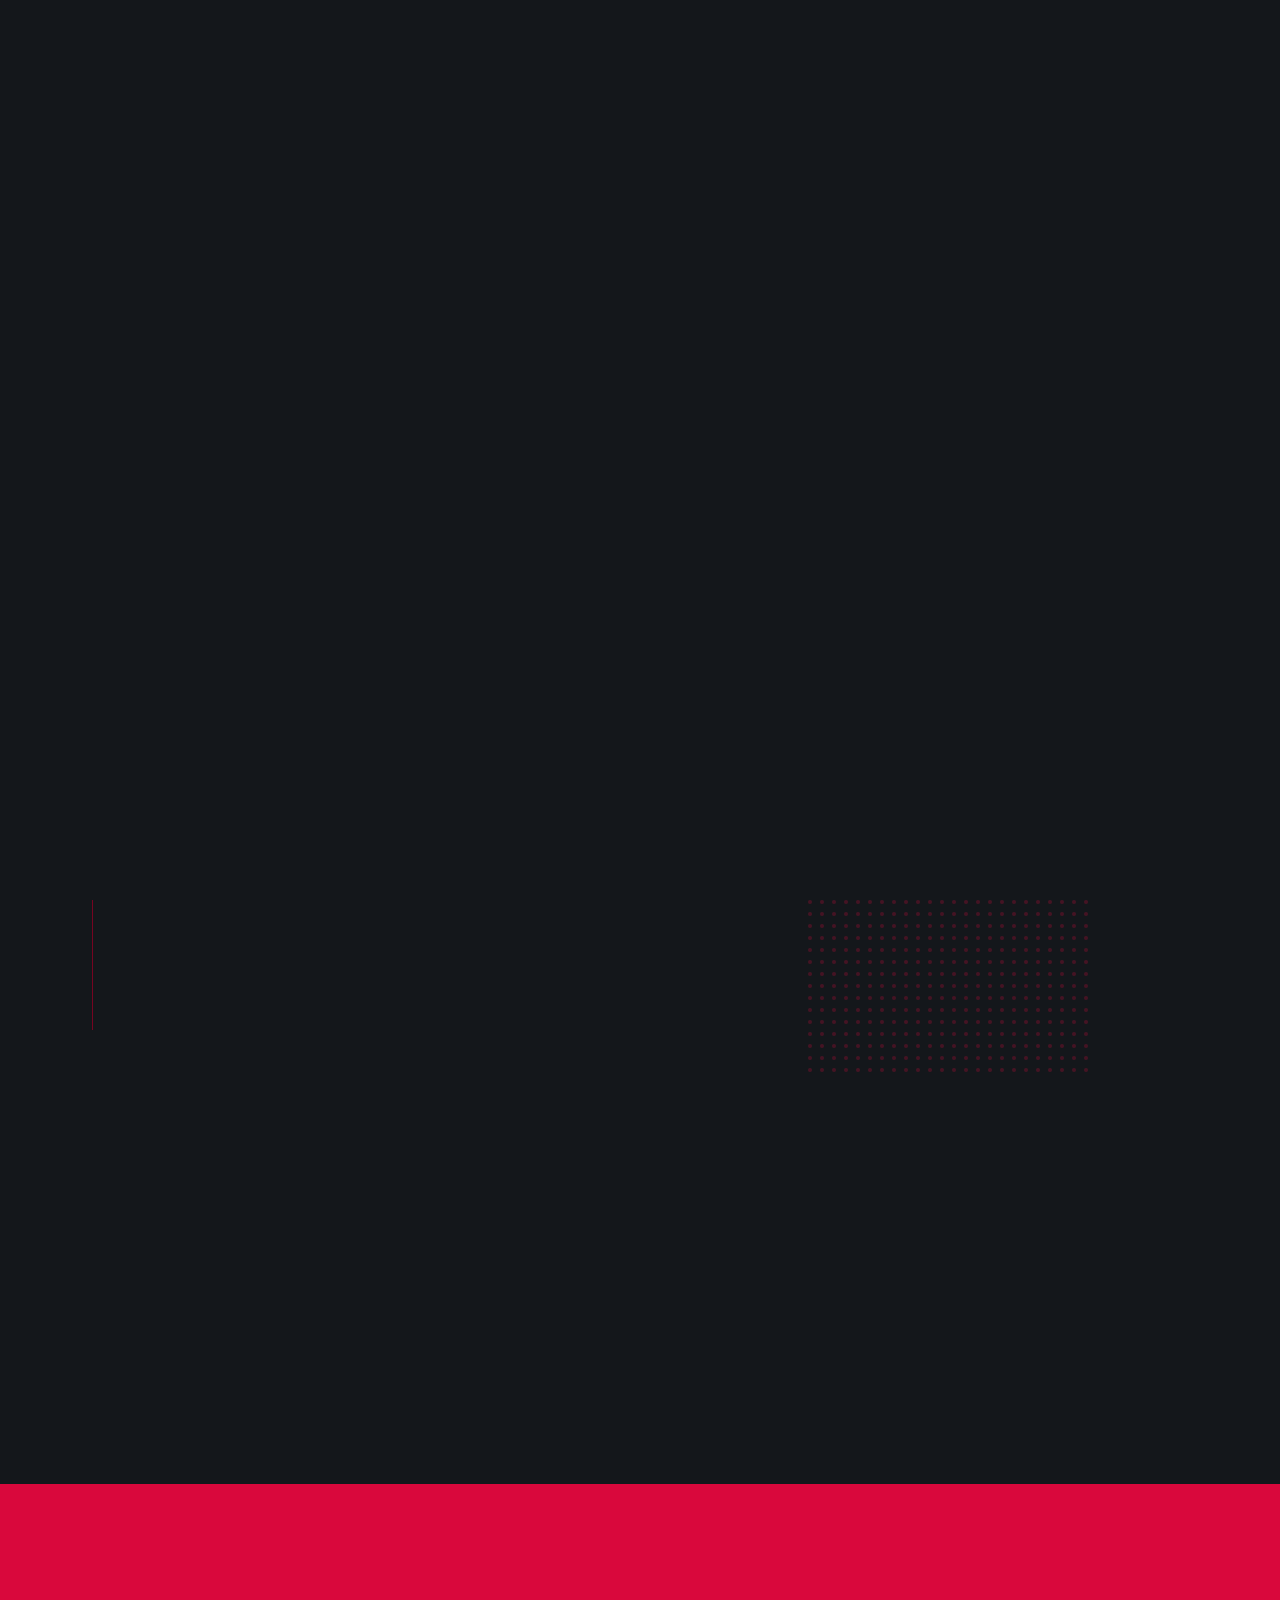
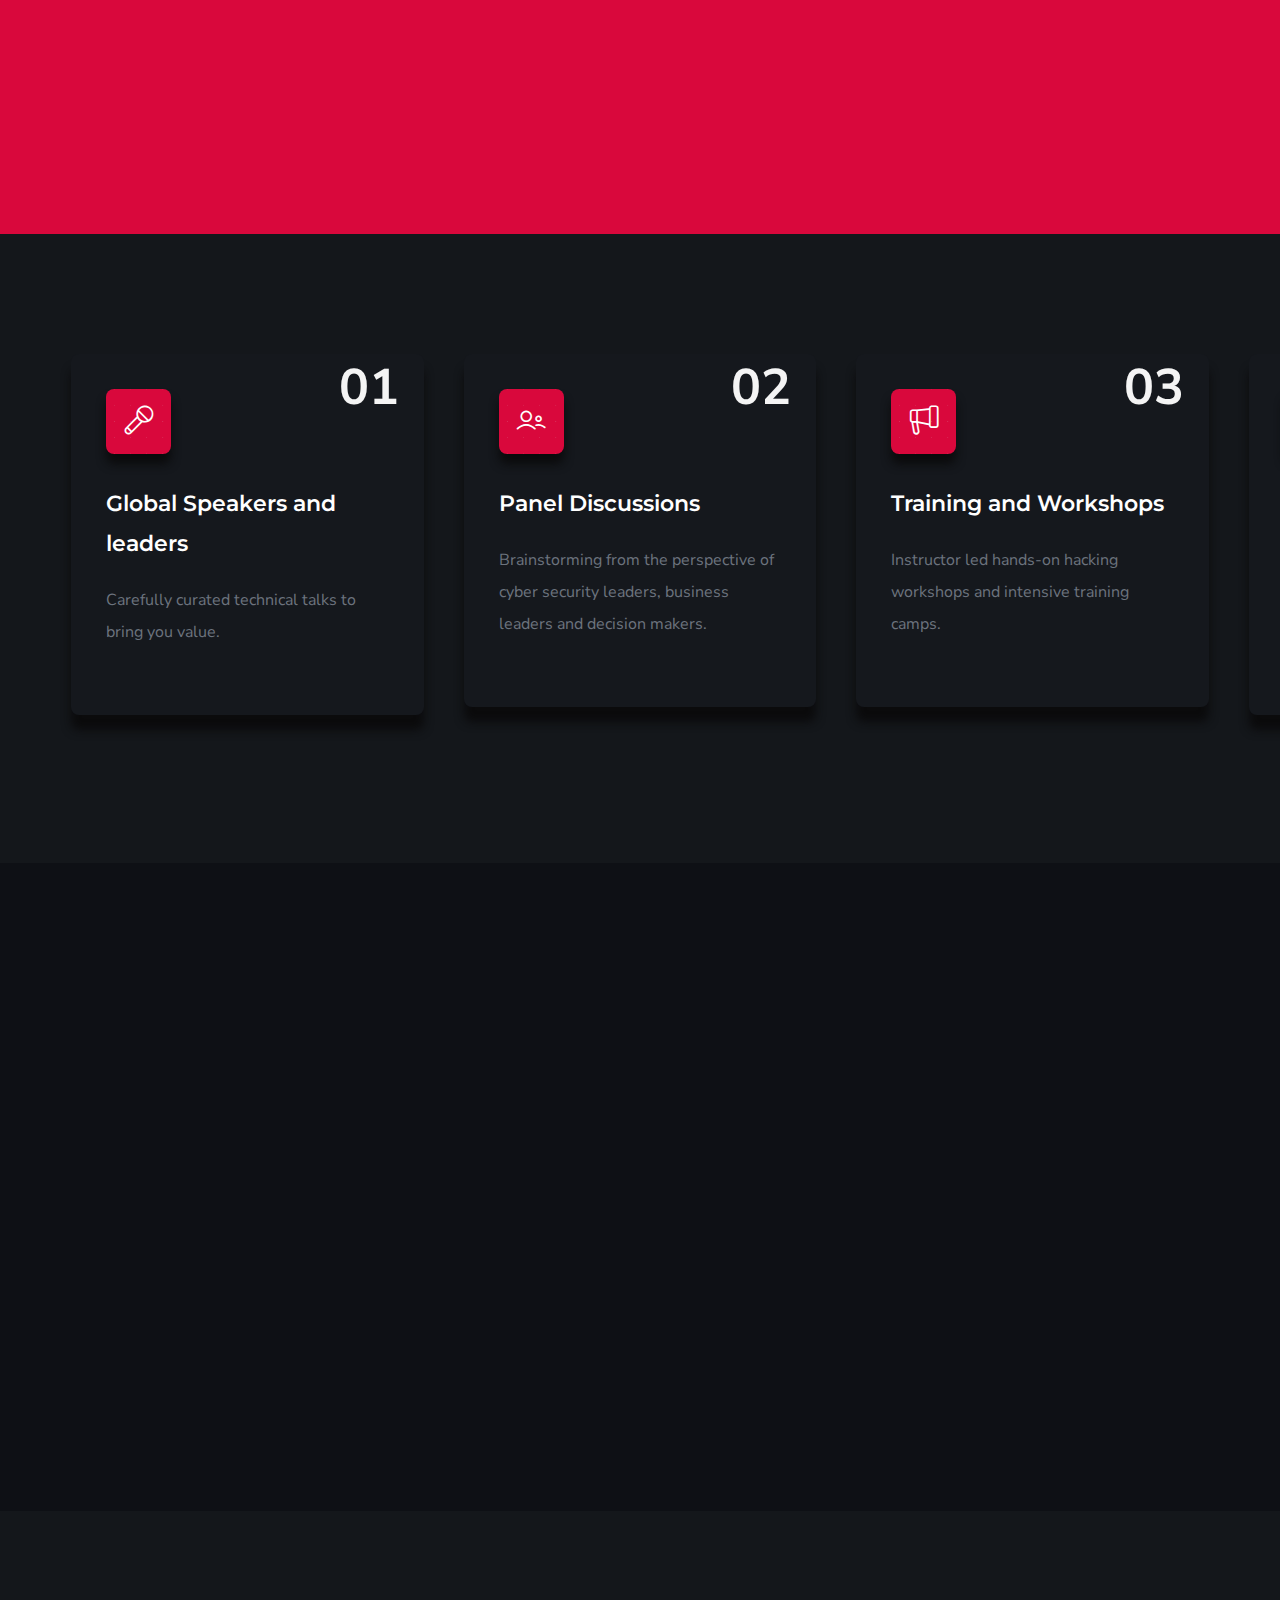
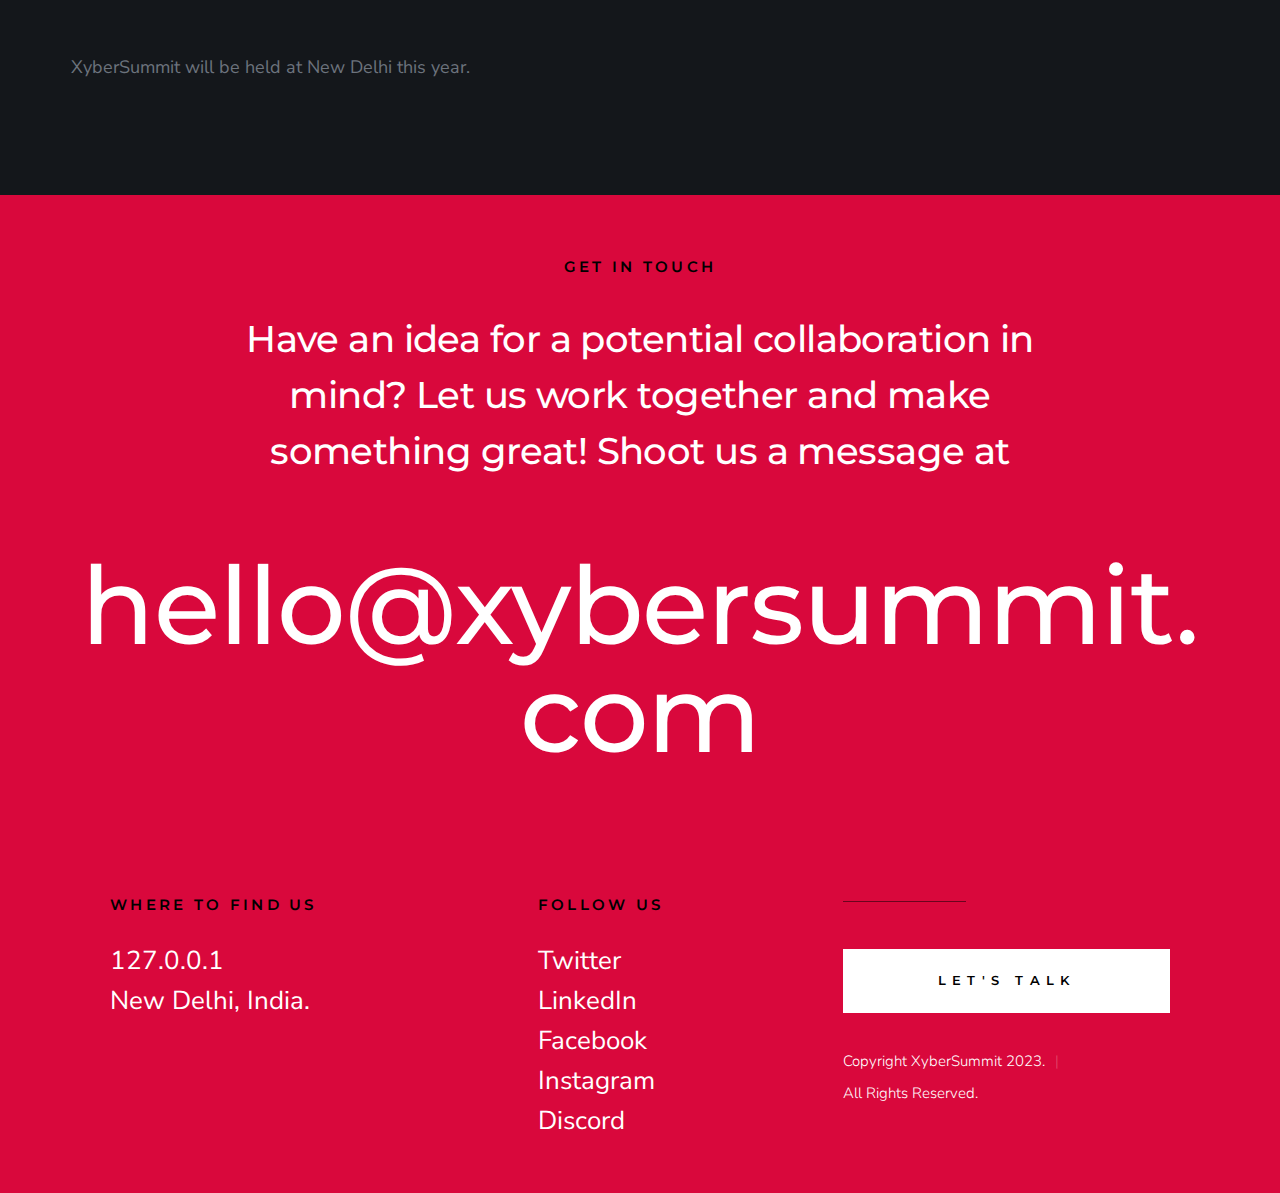
==== commit 86e3adce: "Add files via upload" ====
--- a/index.html
+++ b/index.html
@@ -344,7 +344,7 @@
 
         <div class="row h-text-center">
             <div class="column">
-                <p class="s-contact__email" style="font-size: 7rem;">
+                <p class="s-contact__email">
                     <a href="mailto:hello@xybersummit.com">hello@xybersummit.com</a>
                 </p>
             </div>
--- a/css/styles.css
+++ b/css/styles.css
@@ -645,7 +645,7 @@
     margin: 0 auto;
     display: -ms-flexbox;
     display: -webkit-box;
-    display: flex;
+  /*  display: flex;*/
     -ms-flex-flow: row wrap;
     -webkit-box-orient: horizontal;
     -webkit-box-direction: normal;
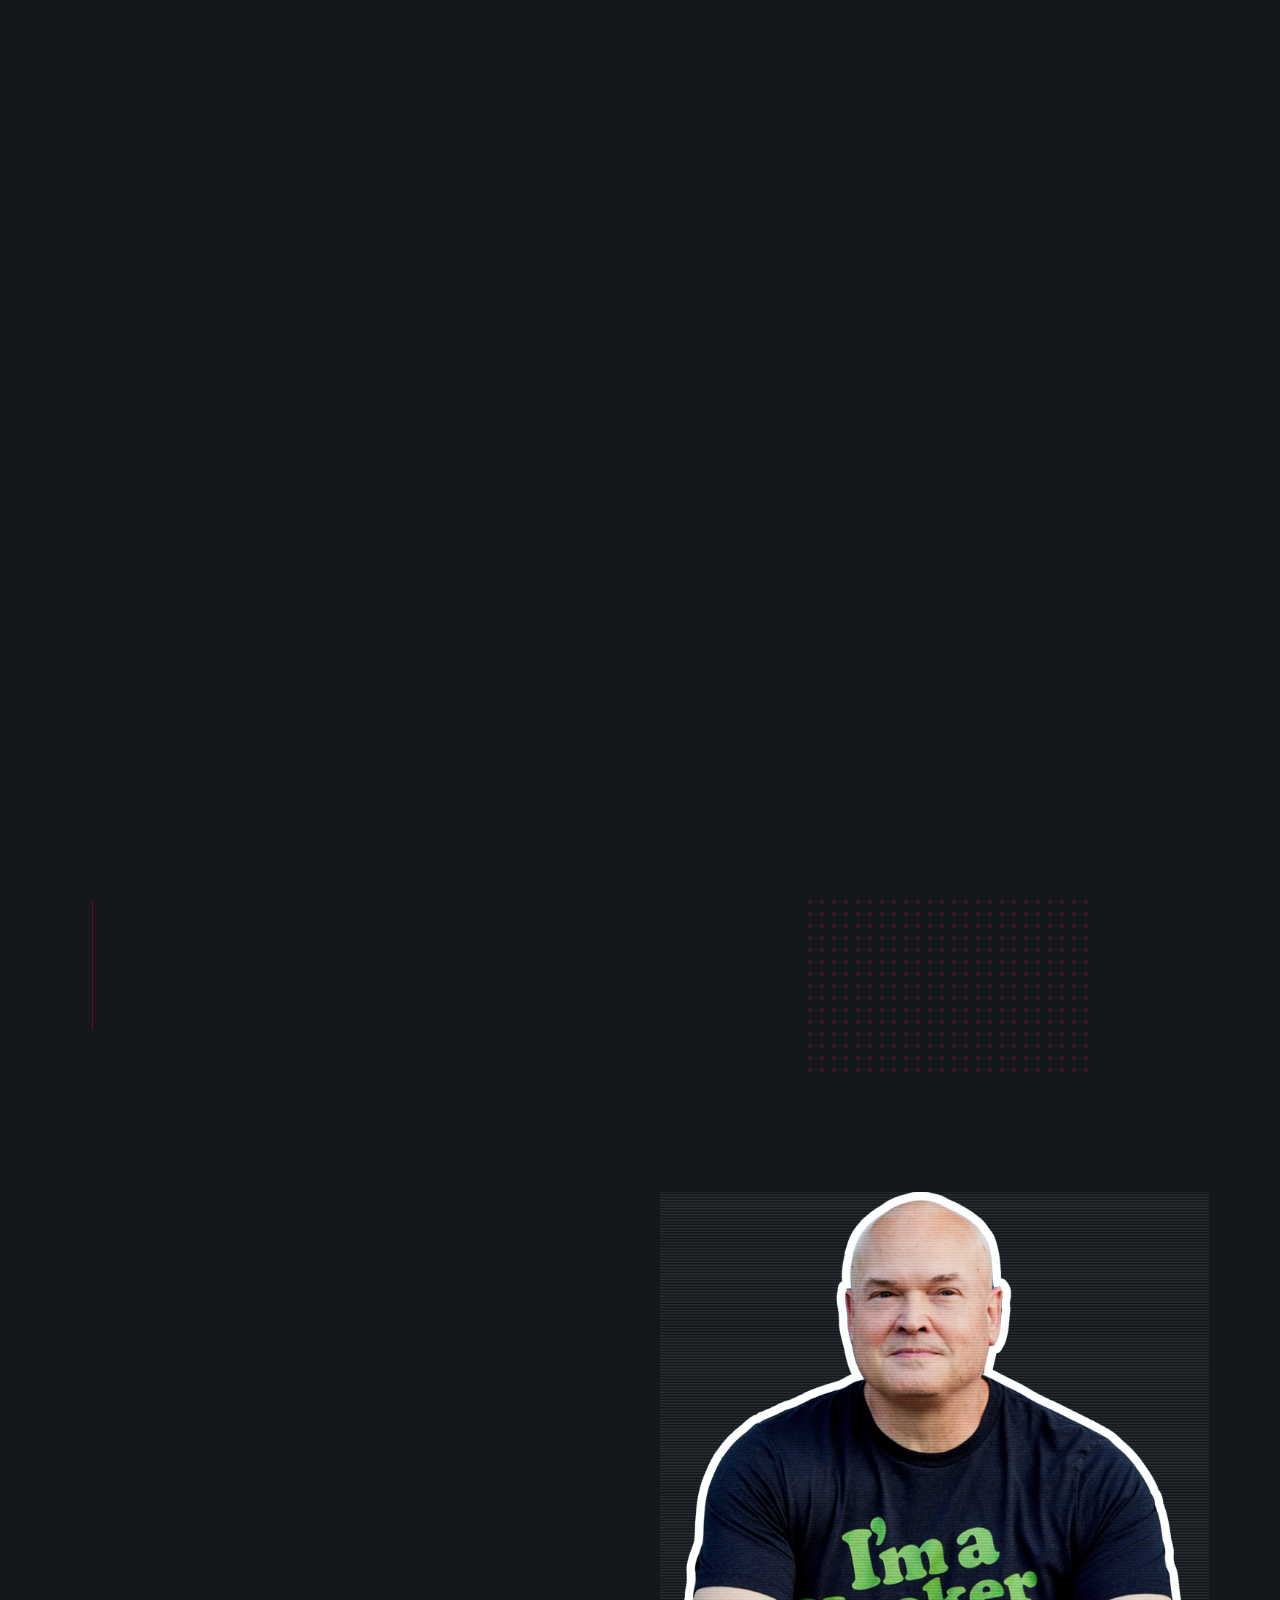
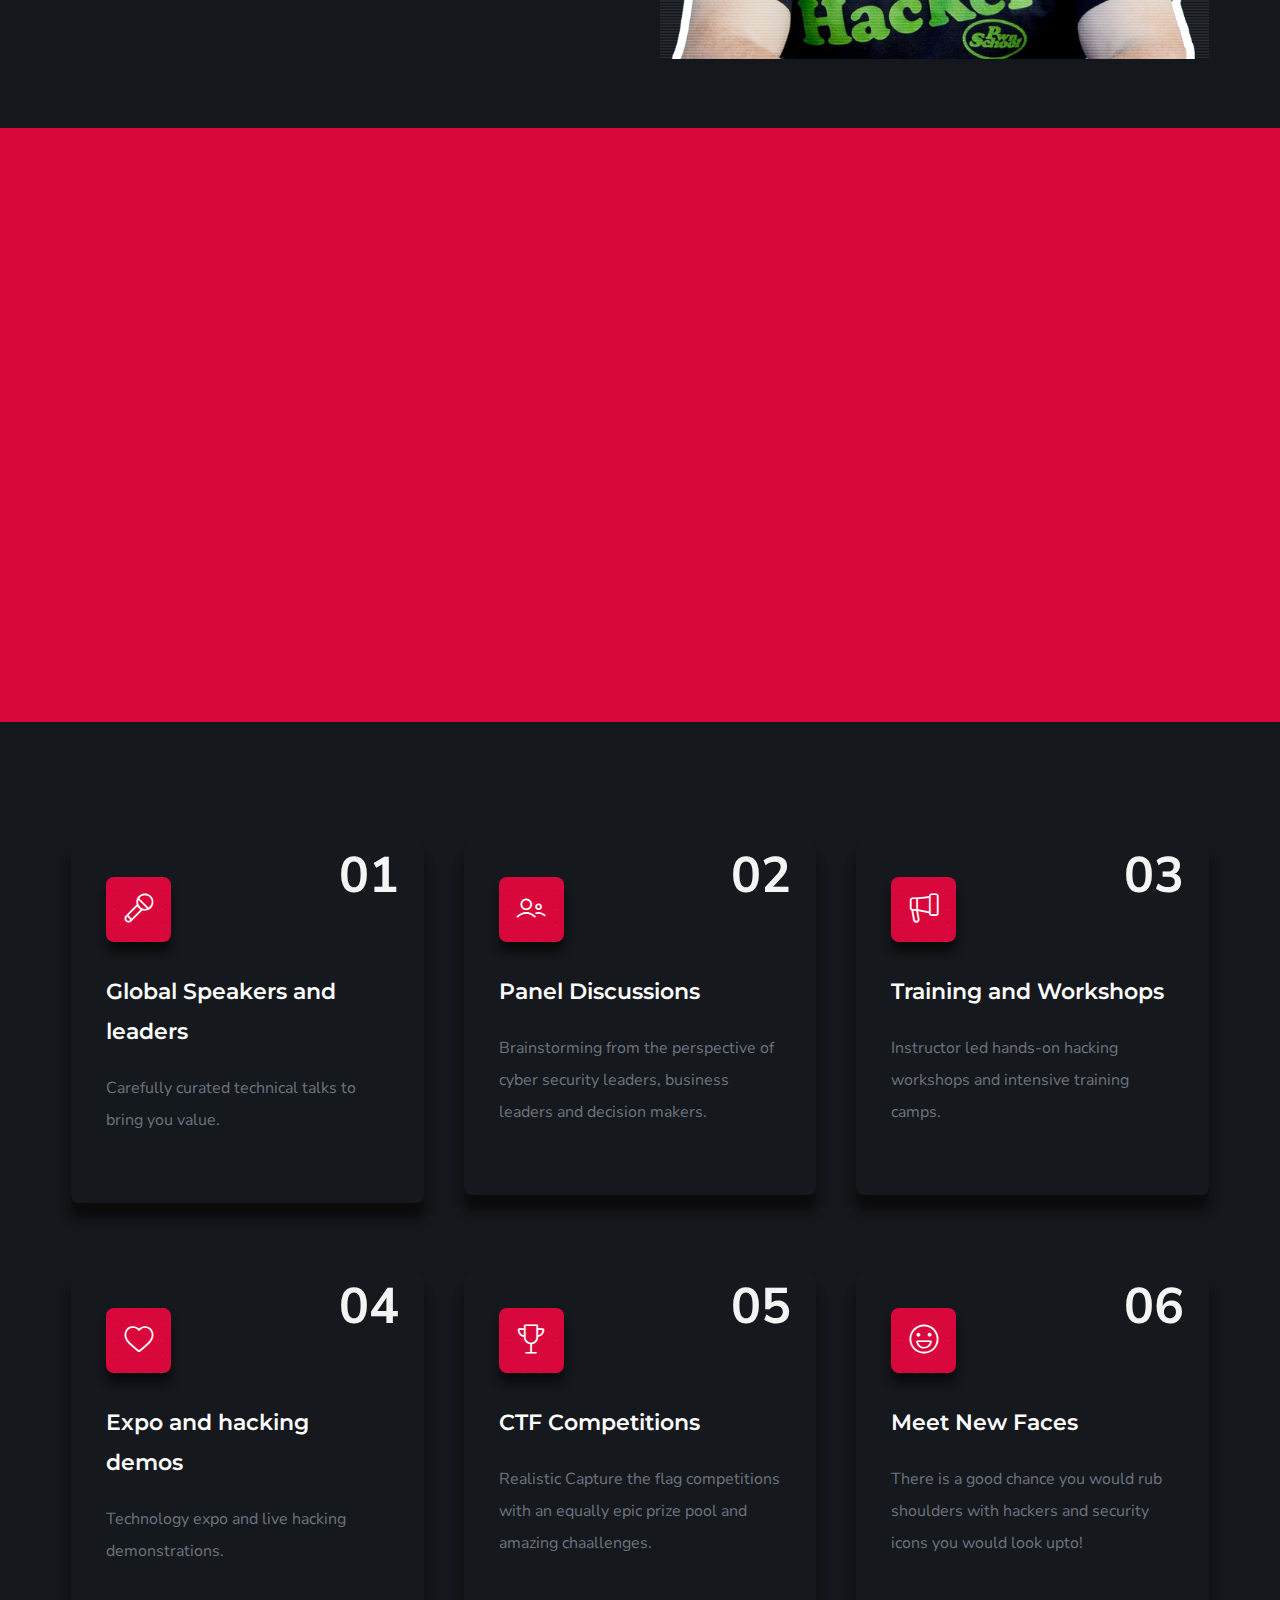
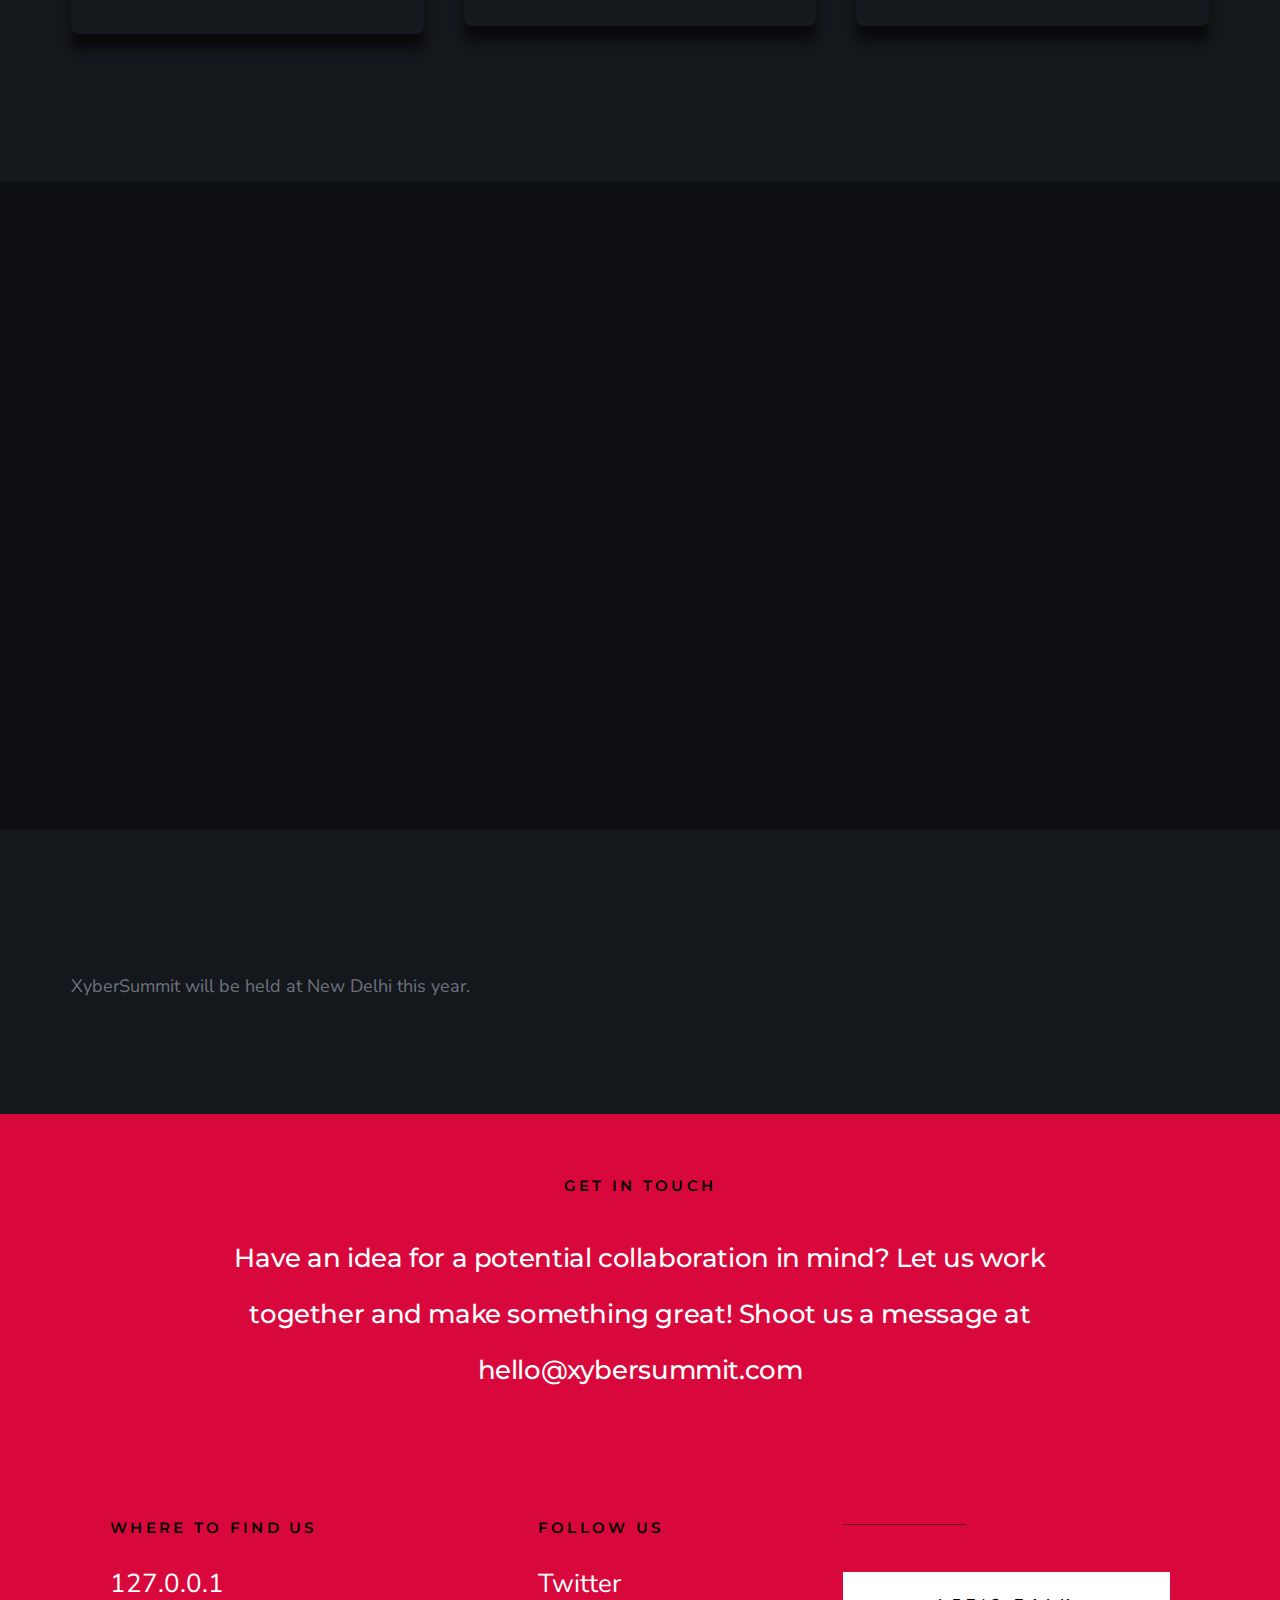
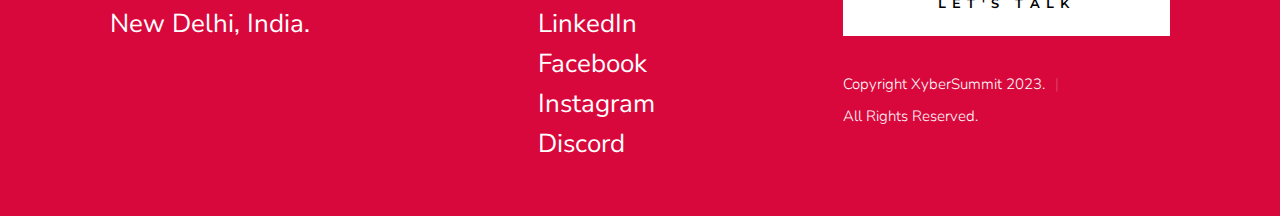
==== commit 52df48e0: "Add files via upload" ====
--- a/index.html
+++ b/index.html
@@ -336,19 +336,13 @@
         <div class="row narrower s-contact__top h-text-center">
             <div class="column">
                 <h3 class="h6">Get In Touch</h3>
-                <h1 class="display-1">
-                    Have an idea for a potential collaboration in mind? Let us work together and make something great! Shoot us a message at
+                <h1 class="display-1" style="font-size: 2.6rem;">
+                    Have an idea for a potential collaboration in mind? Let us work together and make something great! Shoot us a message at <a style="color: white;" href="mailto:hello@xybersummit.com">hello@xybersummit.com</a>
                 </h1>
             </div>
         </div> 
 
-        <div class="row h-text-center">
-            <div class="column">
-                <p class="s-contact__email">
-                    <a href="mailto:hello@xybersummit.com">hello@xybersummit.com</a>
-                </p>
-            </div>
-        </div>
+      
 
     </section>  
     <footer class="s-footer">
--- a/css/styles.css
+++ b/css/styles.css
@@ -645,7 +645,7 @@
     margin: 0 auto;
     display: -ms-flexbox;
     display: -webkit-box;
-  /*  display: flex;*/
+    display: flex;
     -ms-flex-flow: row wrap;
     -webkit-box-orient: horizontal;
     -webkit-box-direction: normal;
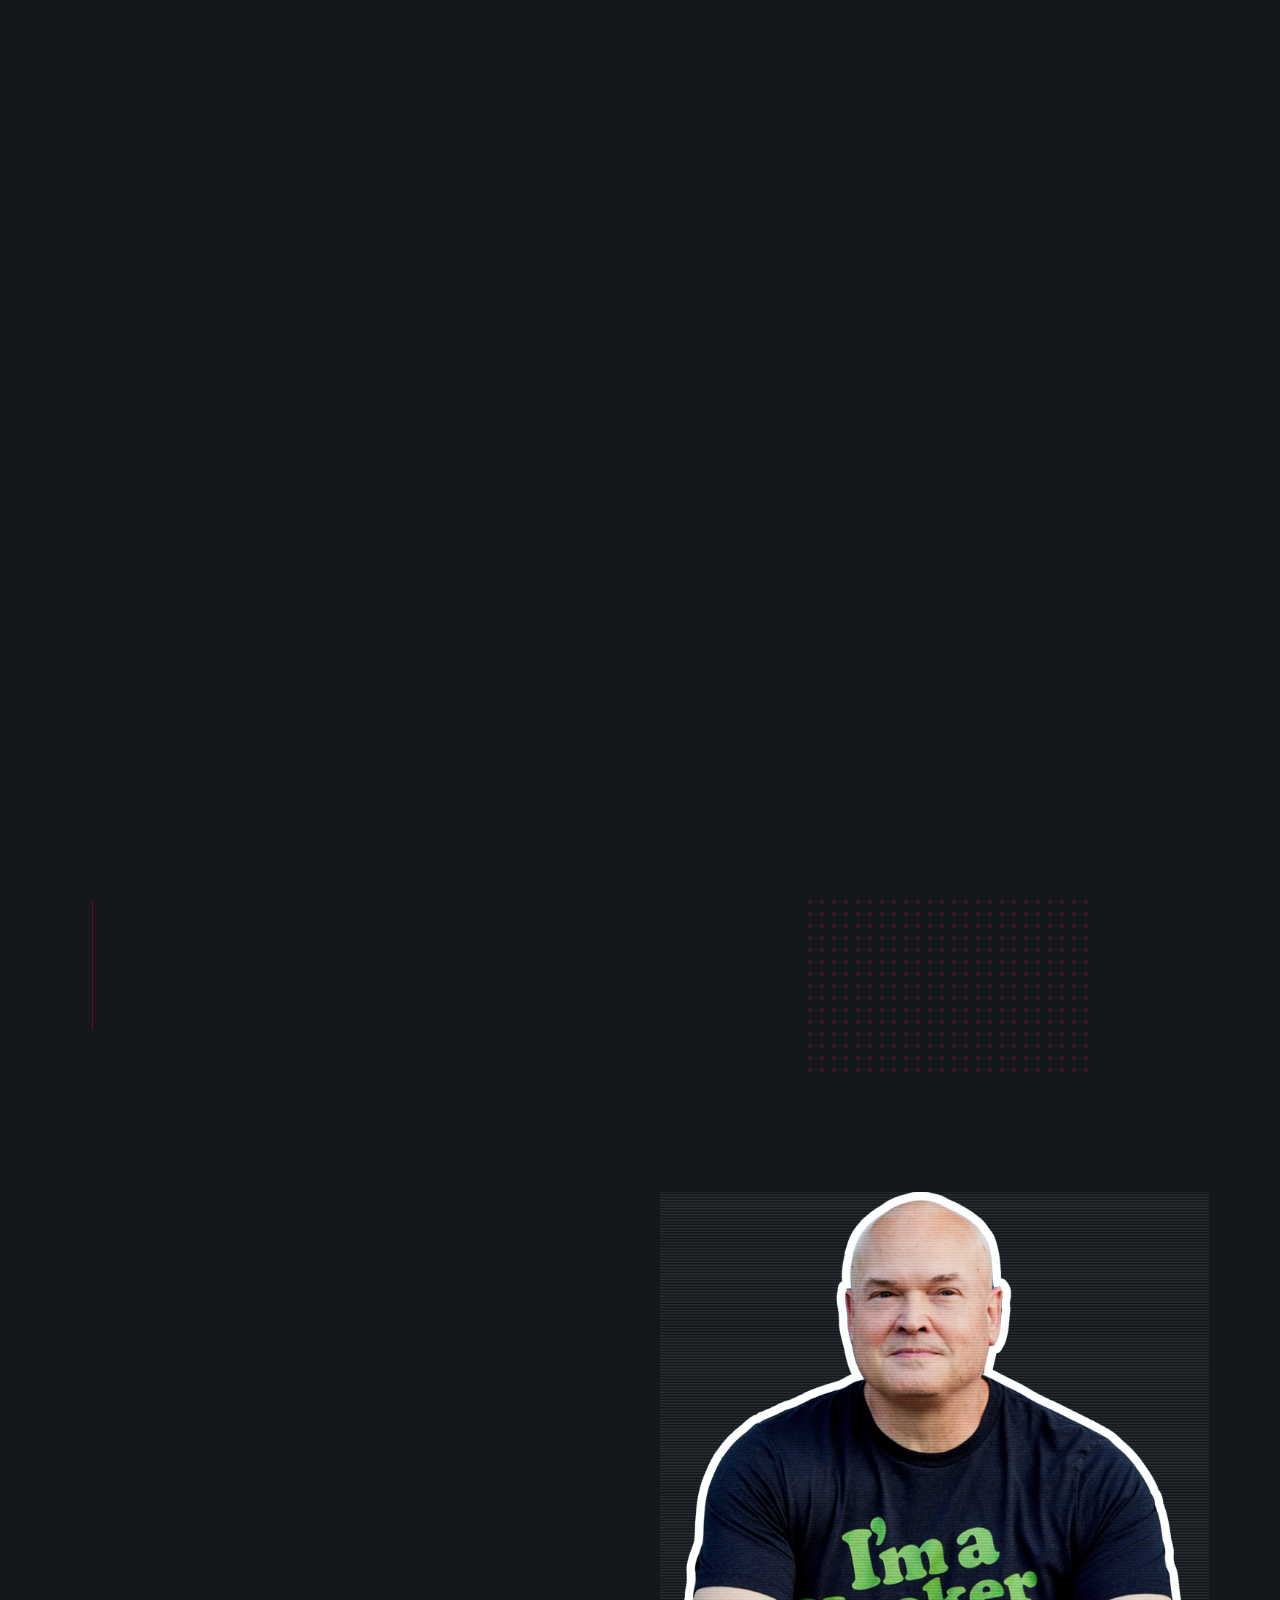
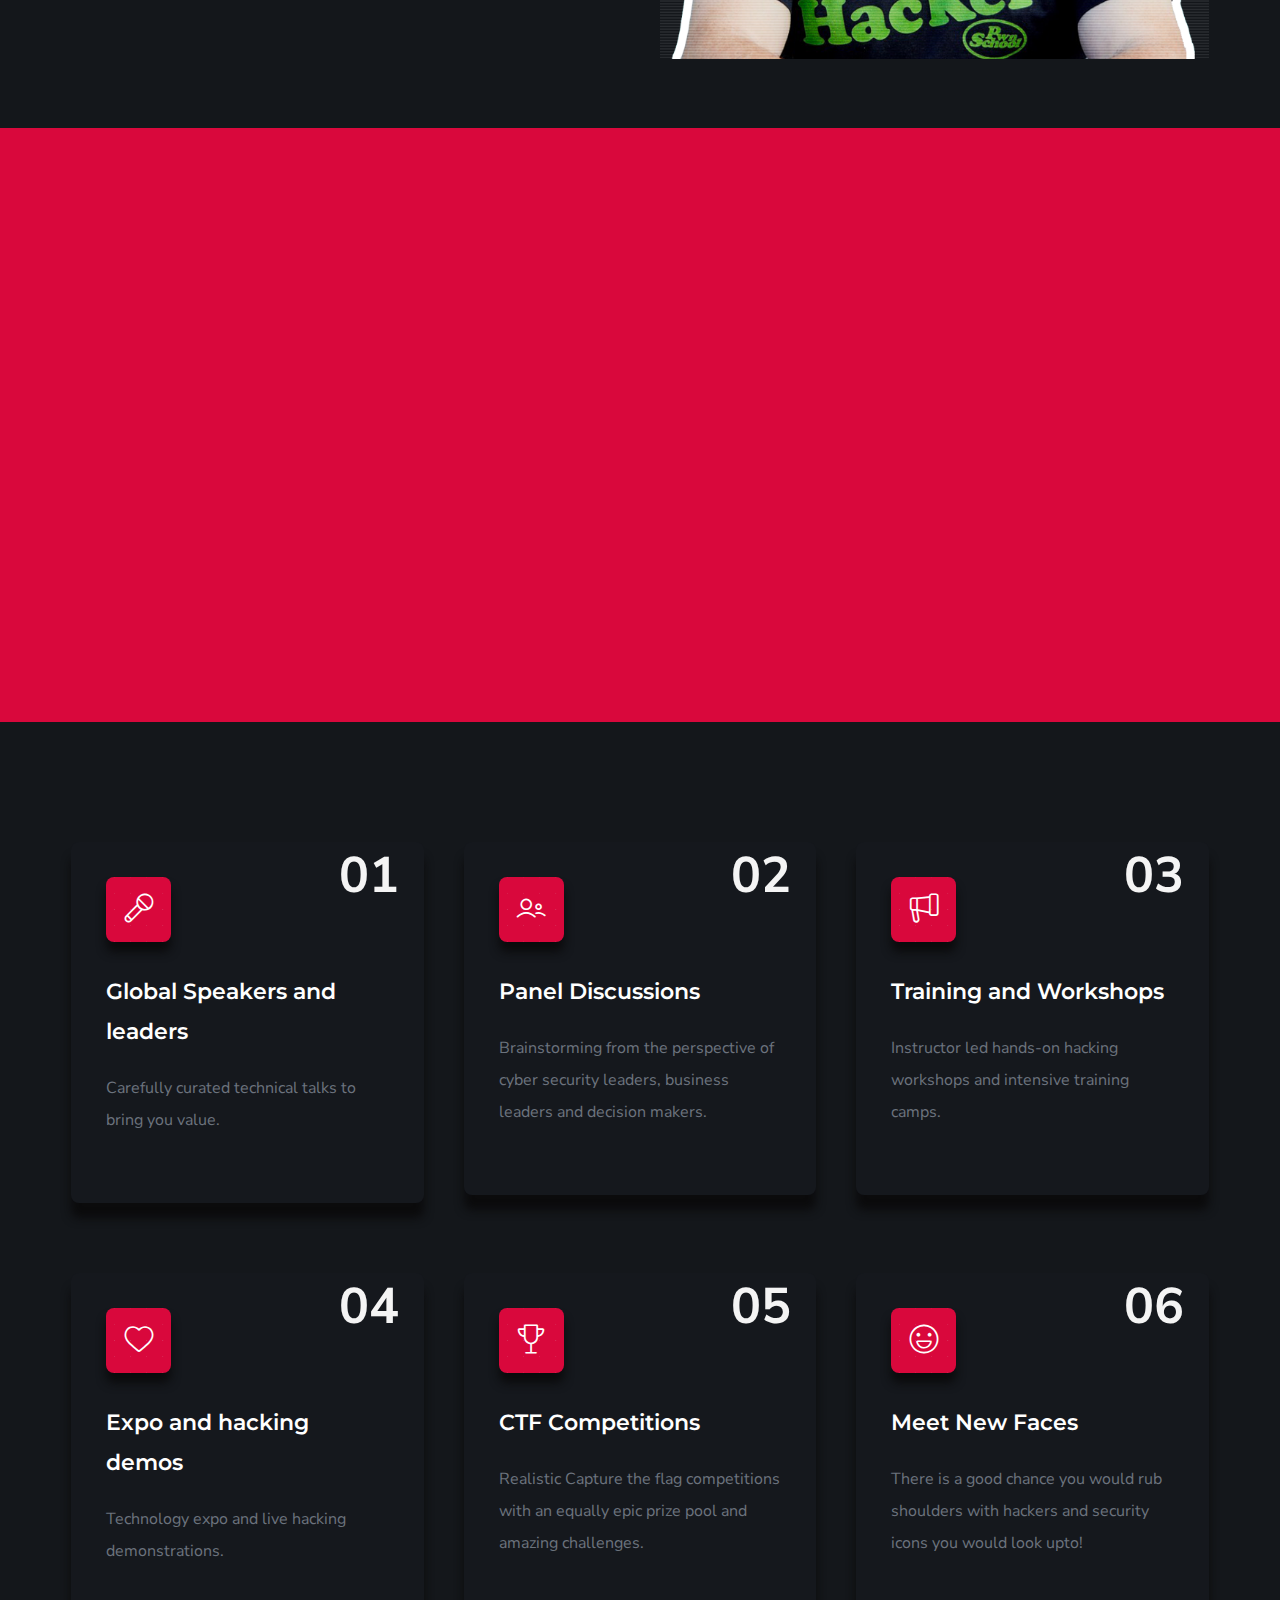
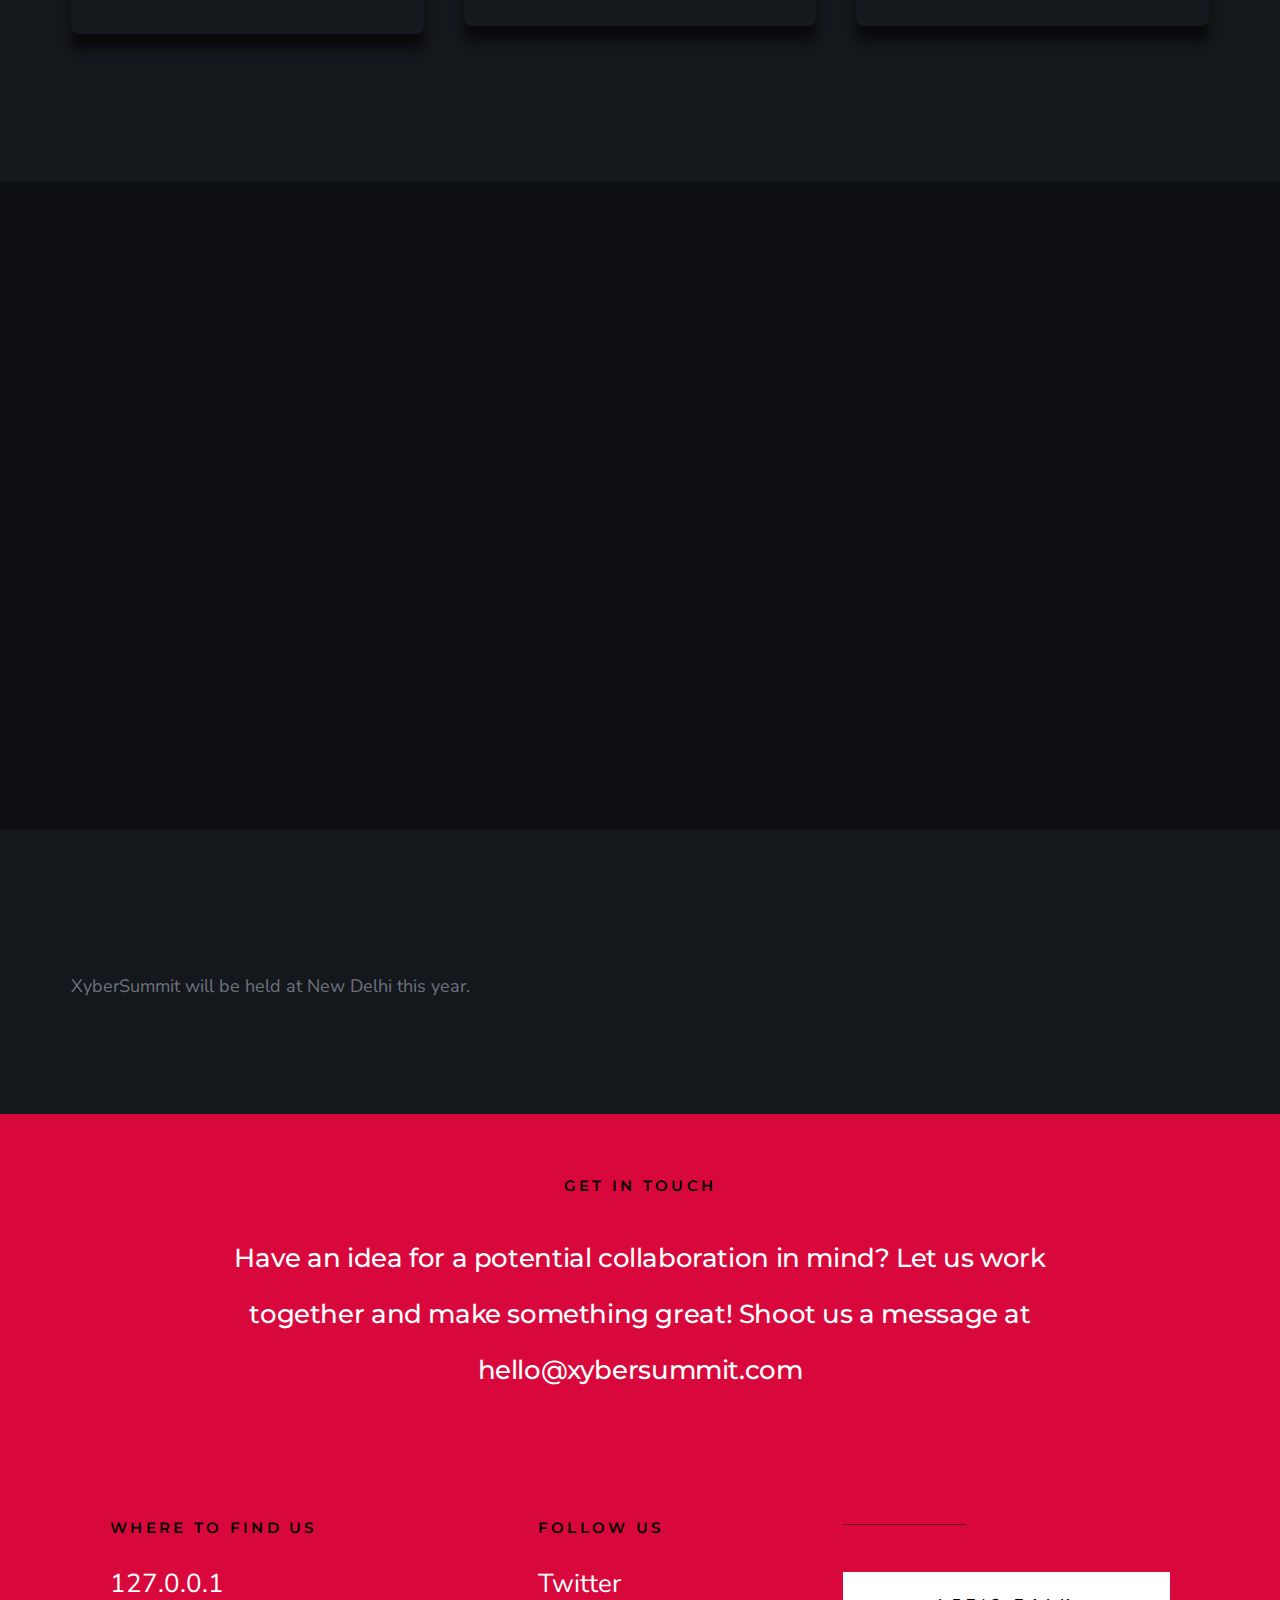
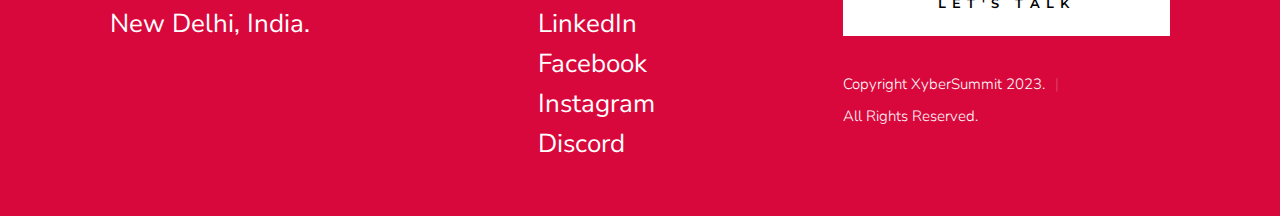
==== commit b647cc49: "Add files via upload" ====
--- a/index.html
+++ b/index.html
@@ -265,7 +265,7 @@
                             <i class="lni lni-cup"></i>
                         </div>
                         <h3>CTF Competitions</h3>
-                        <p>Realistic Capture the flag competitions with an equally epic prize pool and amazing chaallenges. </p>
+                        <p>Realistic Capture the flag competitions with an equally epic prize pool and amazing challenges. </p>
                     </div>
                   
                 </div>
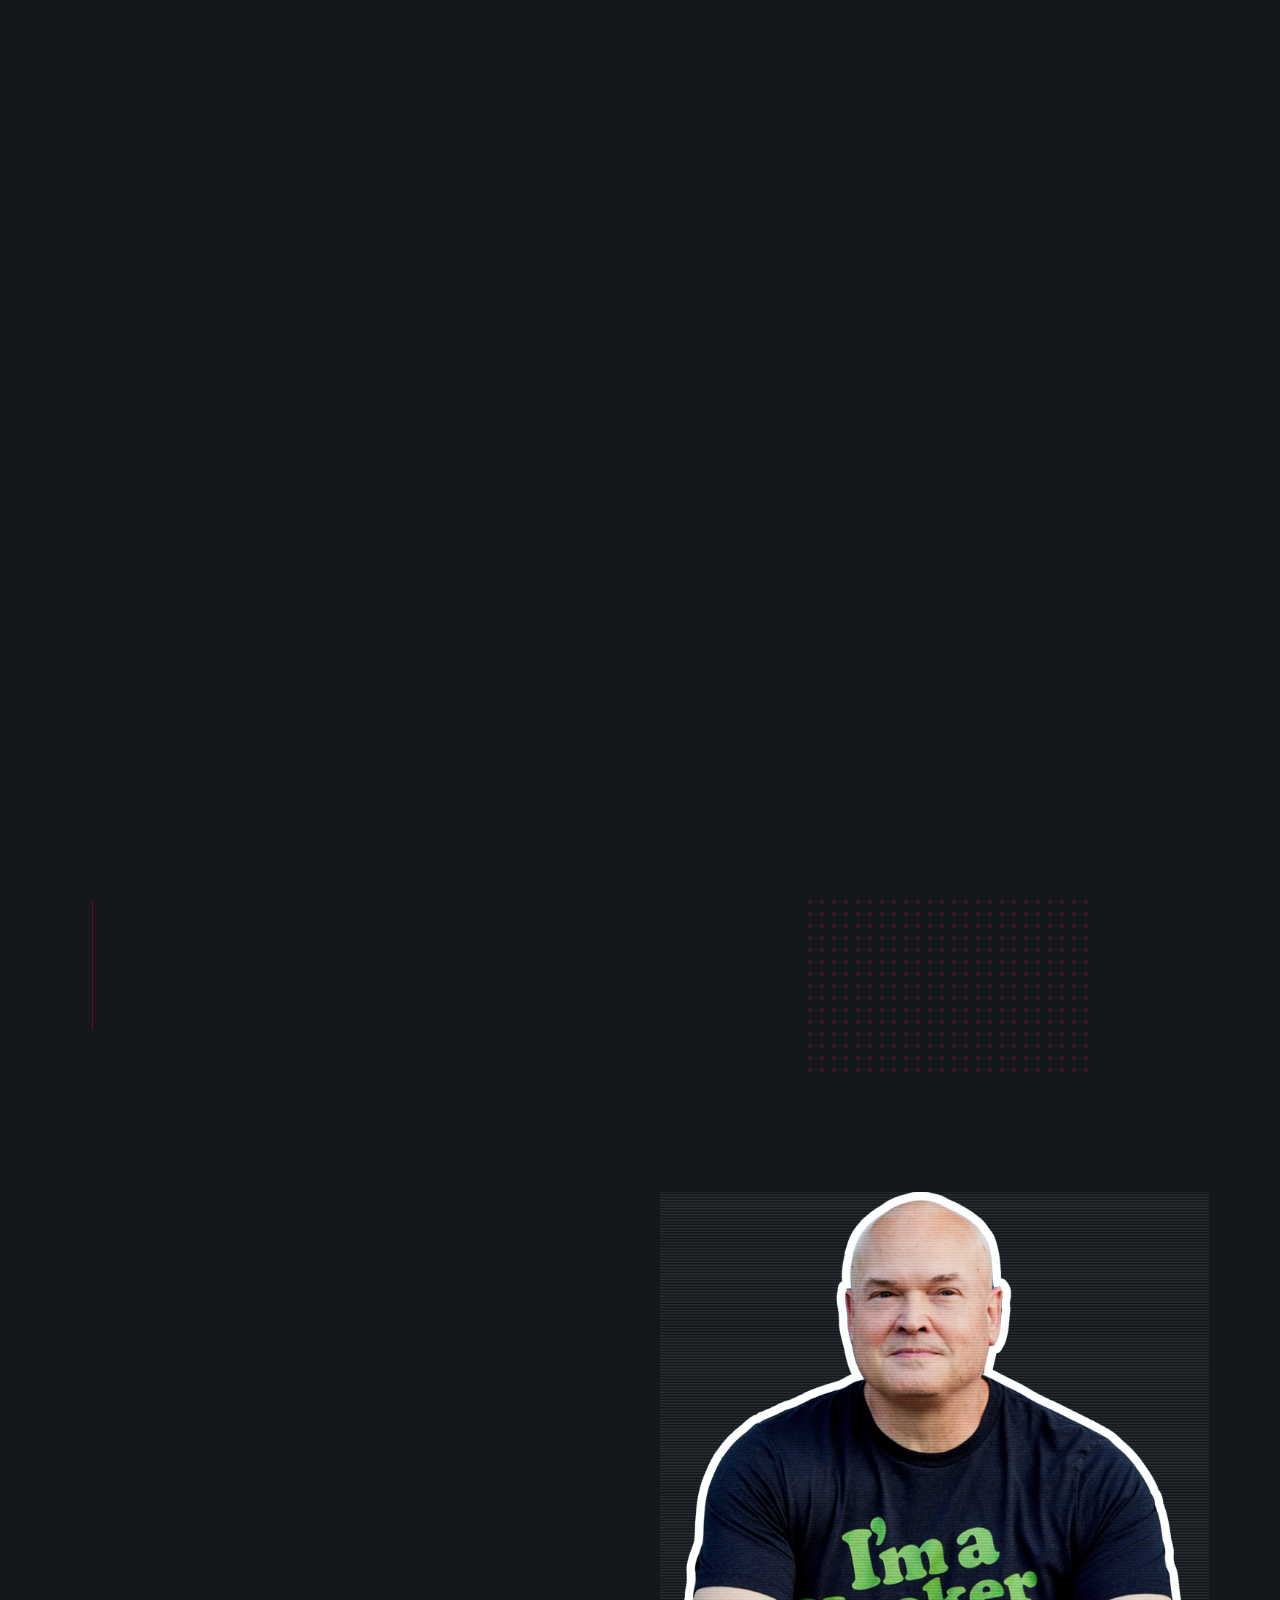
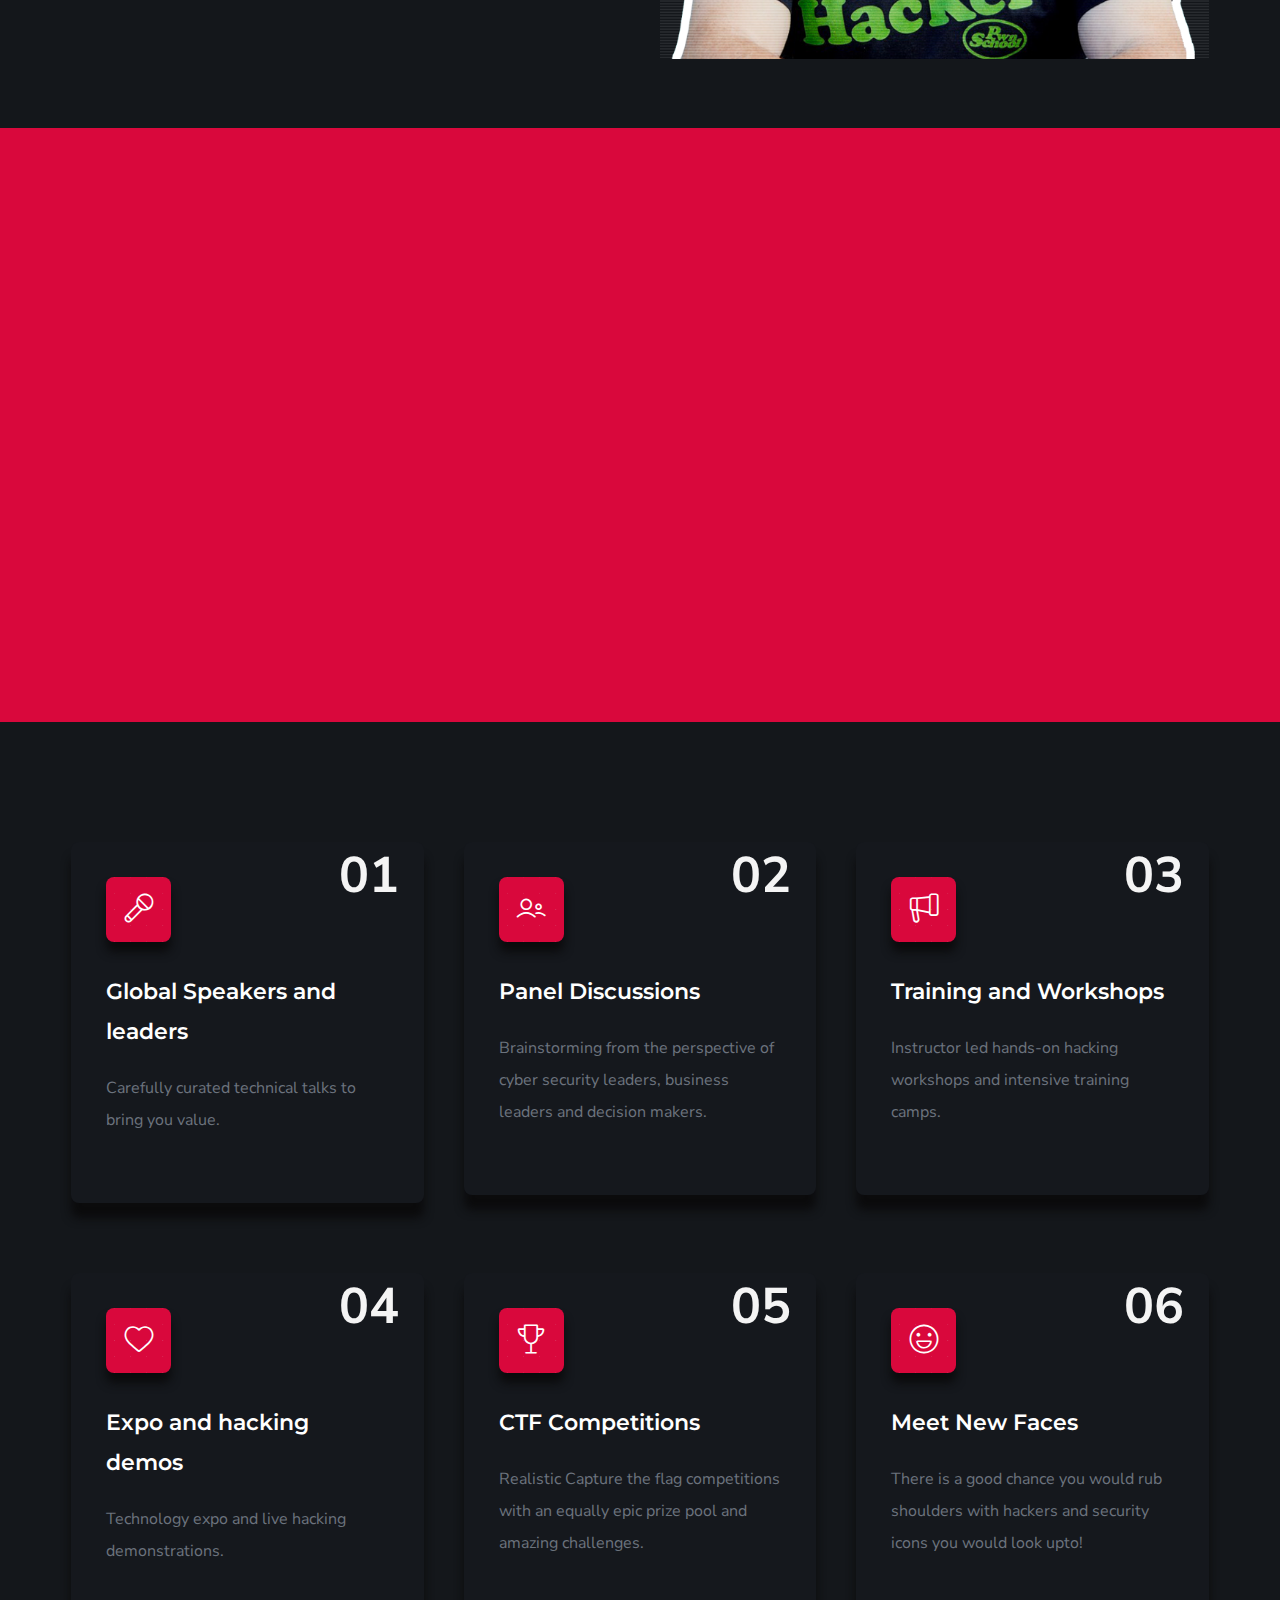
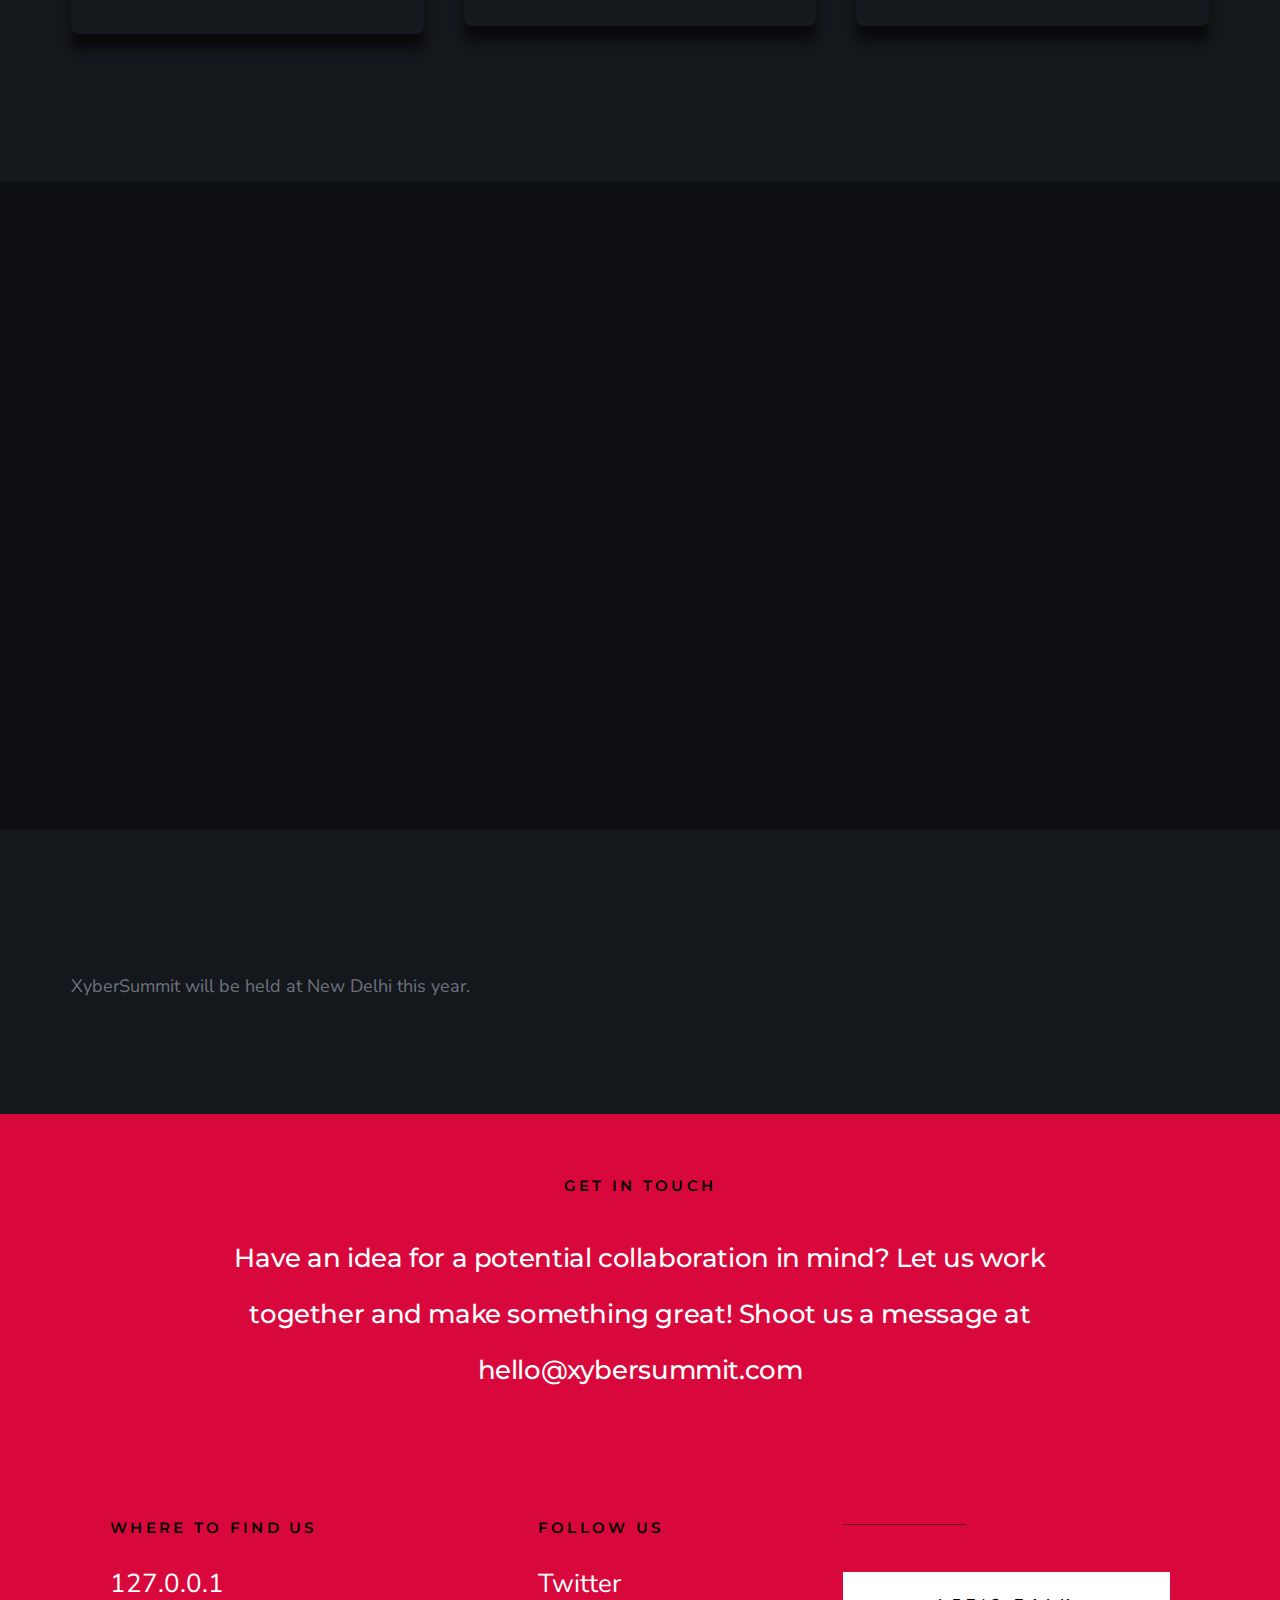
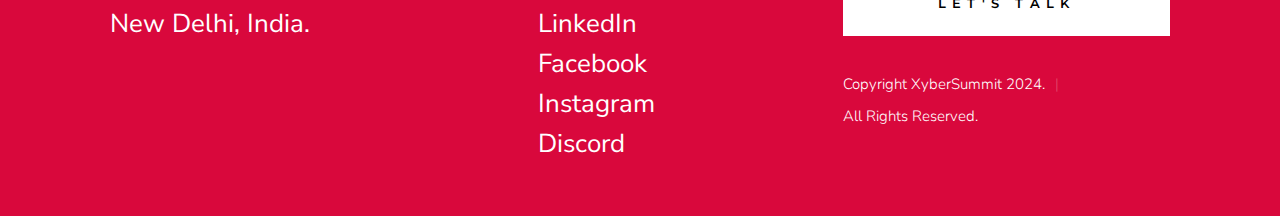
==== commit b58063b0: "up" ====
--- a/index.html
+++ b/index.html
@@ -60,9 +60,9 @@
     
             <nav class="s-header__nav-wrap">
                 <ul class="s-header__nav" style="padding-left: 30px;">
-                    <li><a class="smoothscroll" href="#" title="Home">Home</a></li>
-                    <li><a class="smoothscroll" href="#" title="Conference">Conference</a></li>
-					<li><a class="smoothscroll" href="#" title="Xyber CTF">Xyber CTF</a></li>
+                    <li class="current"><a  href="#" title="Home">Home</a></li>
+                    <li><a href="conference-2024" title="Conference">Conference</a></li>
+					<li><a href="ctf-2024" title="Xyber CTF">Xyber CTF</a></li>
                     <li><a class="smoothscroll" href="#" title="Training">Training</a></li>
   <li><a class="smoothscroll" href="#" title="#">Sponsors</a></li>                   
 				   <li><a href="about" title="About">About</a></li>         <li><a class="smoothscroll" href="#" title="Contact">Contact</a></li>
@@ -90,7 +90,7 @@
                 <h1> <img src="images/box-3.png" alt="" style="margin-bottom: 1px;"></h1>
                 <div class="s-hero__content-about">
 <p style="font-size: 2.5rem; margin-bottom: 20px;">
-				April 2024, New Delhi.
+				June 2024, New Delhi.
                   
                     </br><span style="font-size: 2rem; font-weight:300;">
                     A Conference on <span style="padding:2px;">Offensive Cyber Security </span></br> and <span style="padding:2px;">Critical Infrastructure Security!</span>
@@ -383,7 +383,7 @@
                 <a href="mailto:hello@xybersummit.com" class="btn h-full-width">Let's Talk</a>
 
                 <div class="ss-copyright">
-                    <span>Copyright XyberSummit 2023.</span> 
+                    <span>Copyright XyberSummit 2024.</span> 
                 
                     <span>All Rights Reserved.</span>
                 </div>
--- a/css/styles.css
+++ b/css/styles.css
@@ -3111,6 +3111,9 @@
     margin: 0 1rem;
 }
 
+.s-header__nav li.current a {
+    color: #ffffff;
+}
 
 /* ------------------------------------------------------------------- 
  * ## mobile menu toggle
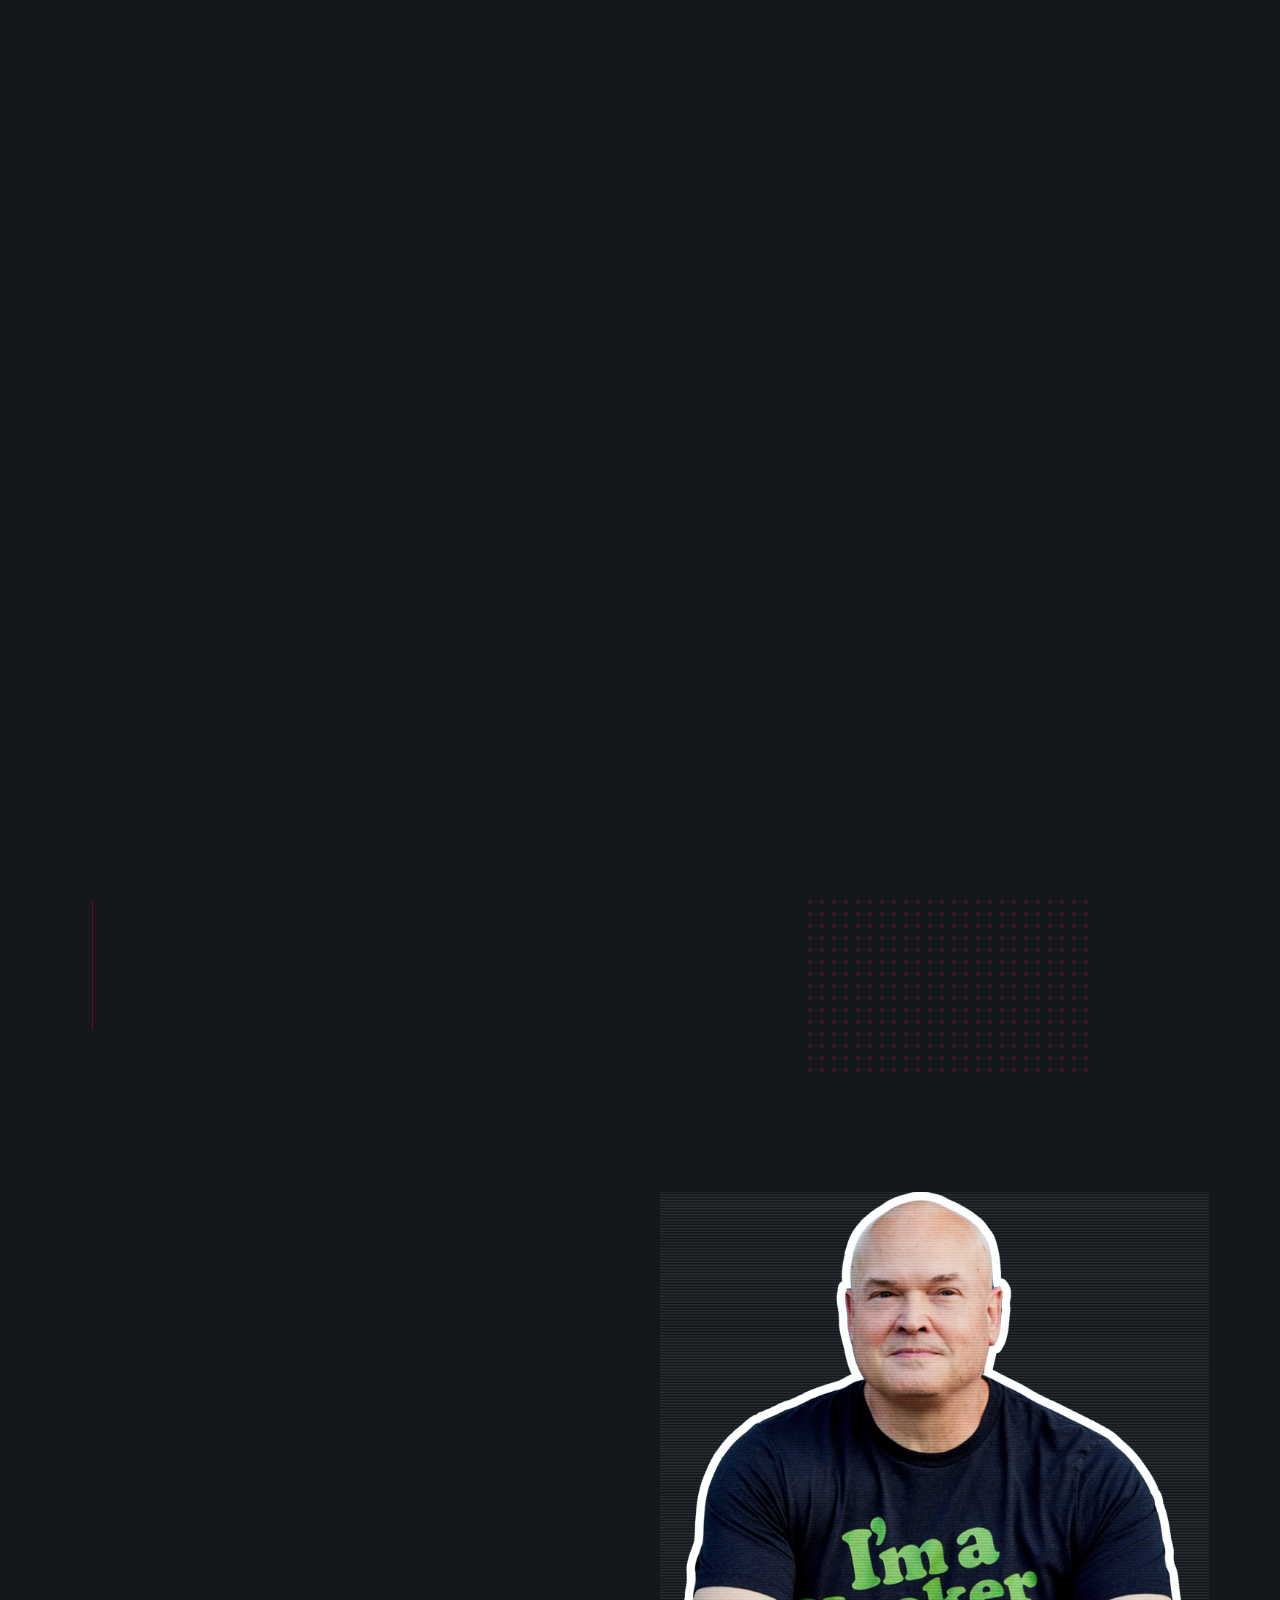
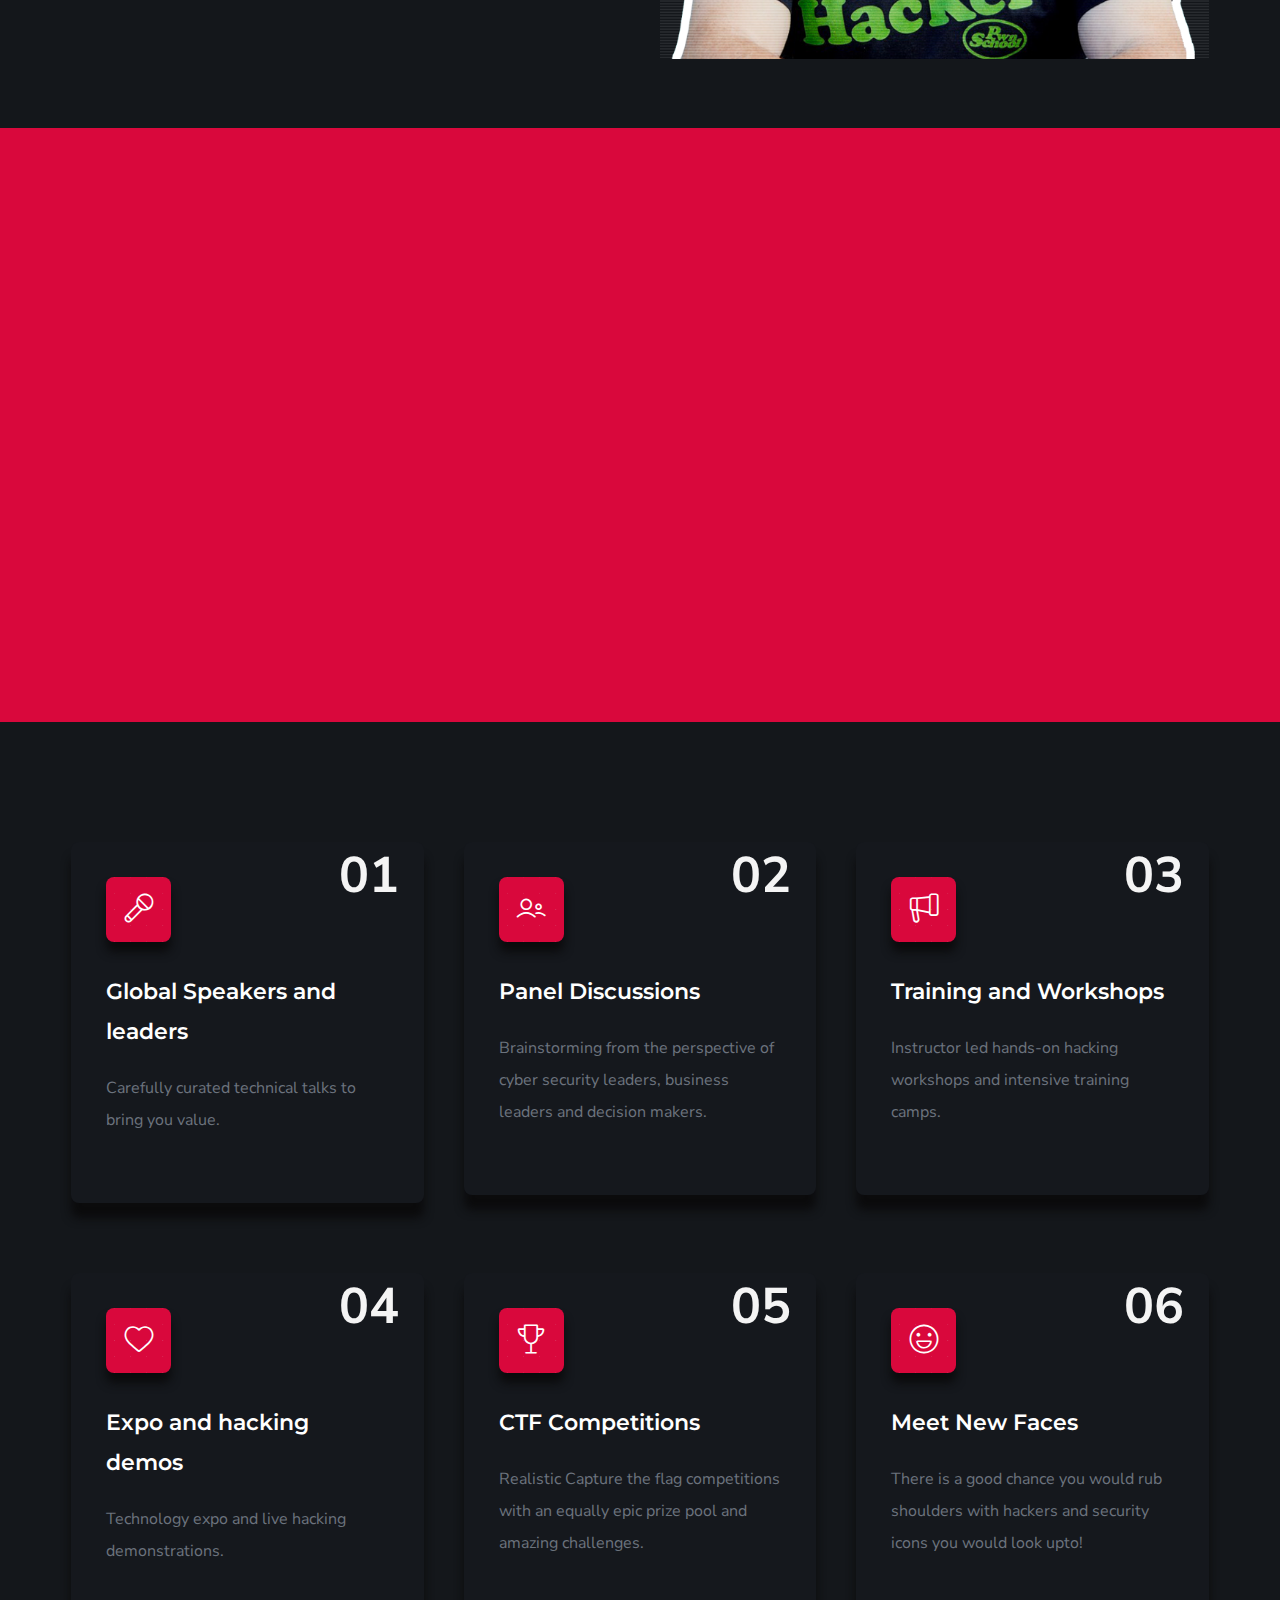
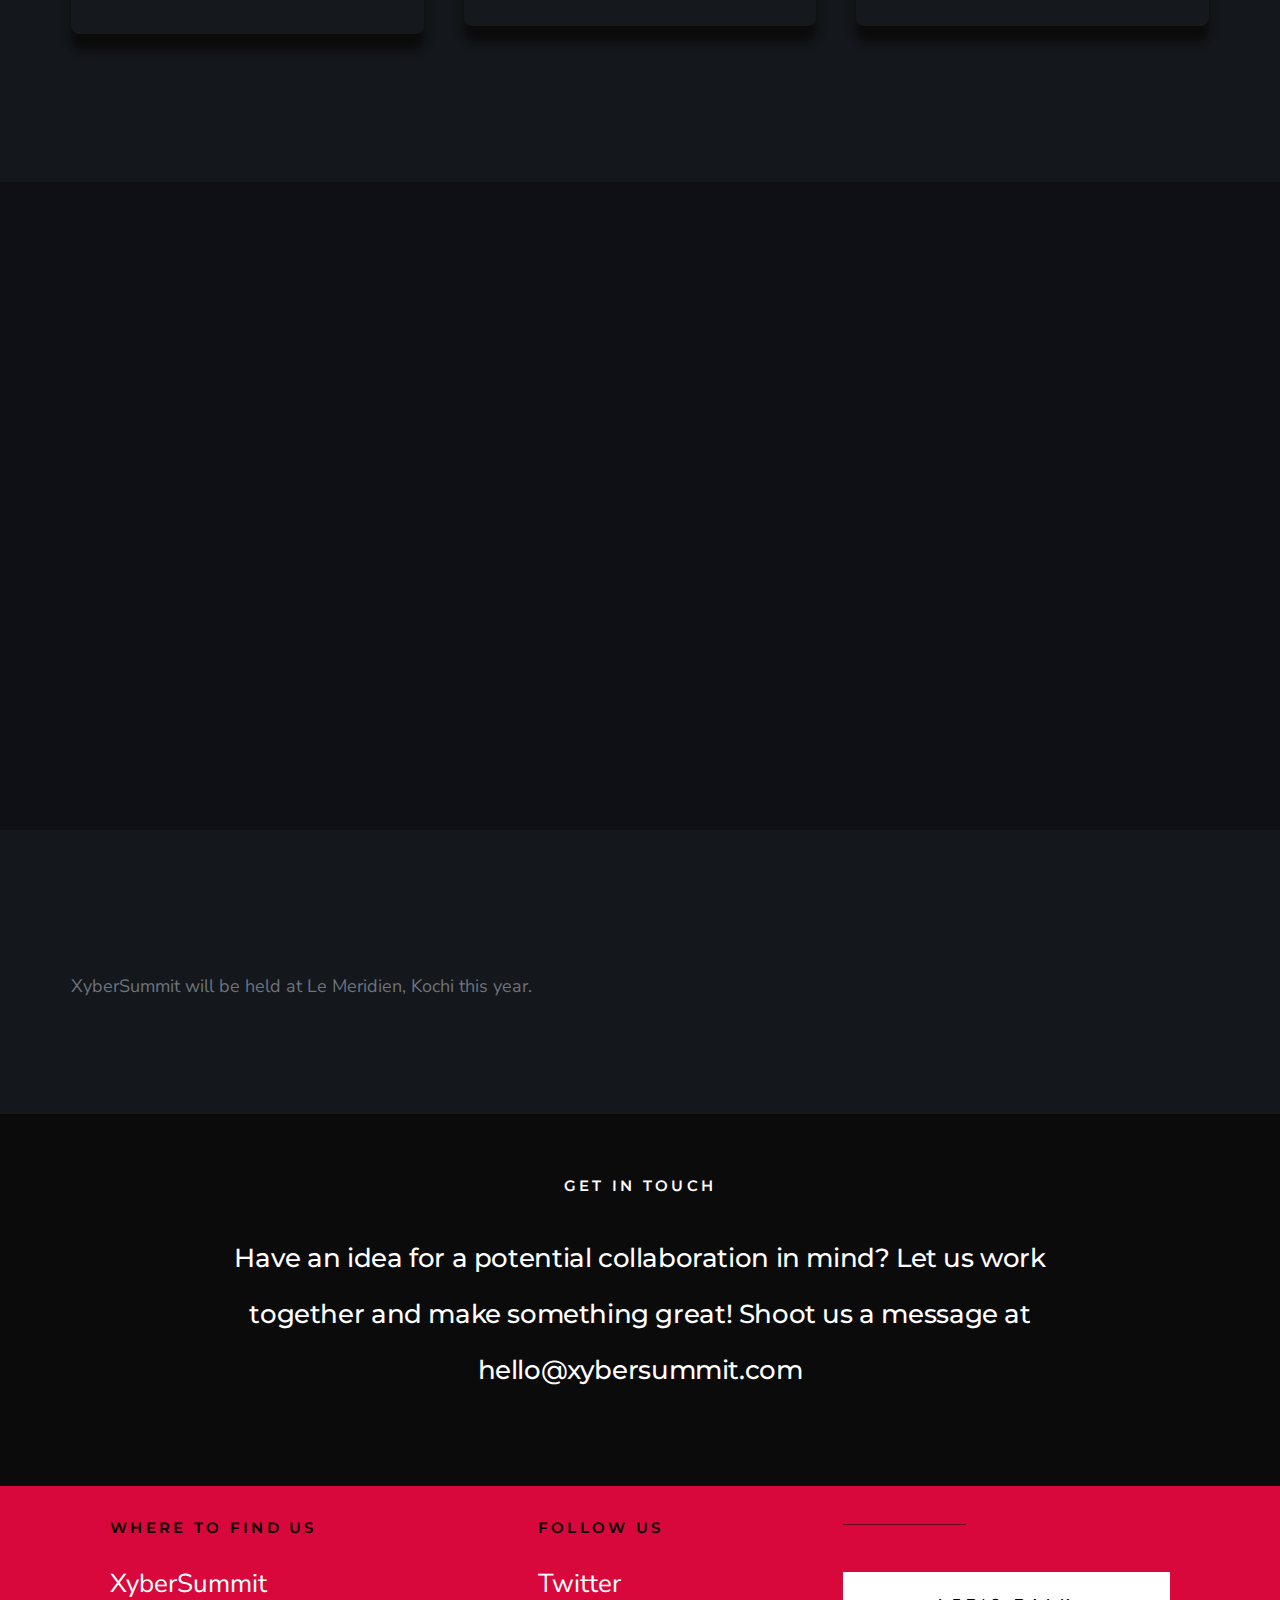
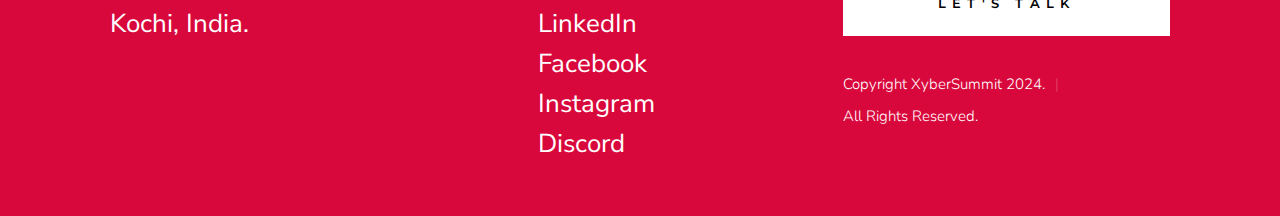
==== commit dedb2f64: "up" ====
--- a/index.html
+++ b/index.html
@@ -51,7 +51,7 @@
     <header class="s-header">
 
         <div class="s-header__logo">
-            <a href="index.html">
+            <a href="./">
                 <img src="images/logoxy7.png" alt="Homepage">
             </a>
         </div>
@@ -60,12 +60,13 @@
     
             <nav class="s-header__nav-wrap">
                 <ul class="s-header__nav" style="padding-left: 30px;">
-                    <li class="current"><a  href="#" title="Home">Home</a></li>
+                    <li class="current"><a  href="./" title="Home">Home</a></li>
                     <li><a href="conference-2024" title="Conference">Conference</a></li>
 					<li><a href="ctf-2024" title="Xyber CTF">Xyber CTF</a></li>
-                    <li><a class="smoothscroll" href="#" title="Training">Training</a></li>
-  <li><a class="smoothscroll" href="#" title="#">Sponsors</a></li>                   
-				   <li><a href="about" title="About">About</a></li>         <li><a class="smoothscroll" href="#" title="Contact">Contact</a></li>
+                    <li><a href="training" title="Training">Training</a></li>
+  <li><a href="sponsors" title="Sponsors">Sponsors</a></li>                   
+				   <li><a href="about" title="About">About</a></li>         
+                   <li><a href="contact" title="Contact">Contact</a></li>
                 </ul>
             </nav> 
 
@@ -90,7 +91,7 @@
                 <h1> <img src="images/box-3.png" alt="" style="margin-bottom: 1px;"></h1>
                 <div class="s-hero__content-about">
 <p style="font-size: 2.5rem; margin-bottom: 20px;">
-				June 2024, New Delhi.
+				16-19 October 2024, Kochi, India.
                   
                     </br><span style="font-size: 2rem; font-weight:300;">
                     A Conference on <span style="padding:2px;">Offensive Cyber Security </span></br> and <span style="padding:2px;">Critical Infrastructure Security!</span>
@@ -292,7 +293,7 @@
         <div class="row narrower ss-boxer1__top h-text-center">
             <div class="column">
                 <h1 class="display-1" data-aos="fade-up">
-              Summit Partners
+              Conference Partners
                 </h1>
             </div>
         </div> 
@@ -320,12 +321,15 @@
            
             <div class="column large-6 w-900-stack">
                 <h1 class="display-1" data-aos="fade-up">
-                    New Delhi, India.
+                    Le Méridien kochi, India.
                 </h1>
-                <p>XyberSummit will be held at New Delhi this year.</p>
+                <p>XyberSummit will be held at Le Meridien, Kochi this year.</p>
             </div>
             <div class="column large-6 w-900-stack">
-                <iframe src="https://www.google.com/maps/embed?pb=!1m18!1m12!1m3!1d448695.5306393758!2d76.61799525453308!3d28.526677057012403!2m3!1f0!2f0!3f0!3m2!1i1024!2i768!4f13.1!3m3!1m2!1s0x390cfd5b347eb62d%3A0x52c2b7494e204dce!2sNew%20Delhi%2C%20Delhi!5e0!3m2!1sen!2sin!4v1701454211892!5m2!1sen!2sin" width="800" height="600" style="border:0;" allowfullscreen="" loading="lazy" referrerpolicy="no-referrer-when-downgrade"></iframe>
+
+            
+
+                <iframe src="https://www.google.com/maps/embed?pb=!1m18!1m12!1m3!1d3930.0019378524144!2d76.31387827503028!3d9.933795790168247!2m3!1f0!2f0!3f0!3m2!1i1024!2i768!4f13.1!3m3!1m2!1s0x3b0872fe2d56e867%3A0xd1920a60a7435a58!2sLe%20M%C3%A9ridien%20Kochi!5e0!3m2!1sen!2sae!4v1724136345537!5m2!1sen!2sae" width="800" height="600" style="border:0;" allowfullscreen="" loading="lazy" referrerpolicy="no-referrer-when-downgrade"></iframe>
             </div>
         </div>
 
@@ -335,7 +339,7 @@
 
         <div class="row narrower s-contact__top h-text-center">
             <div class="column">
-                <h3 class="h6">Get In Touch</h3>
+                <h3 class="h6" style="color: white;">Get In Touch</h3>
                 <h1 class="display-1" style="font-size: 2.6rem;">
                     Have an idea for a potential collaboration in mind? Let us work together and make something great! Shoot us a message at <a style="color: white;" href="mailto:hello@xybersummit.com">hello@xybersummit.com</a>
                 </h1>
@@ -354,8 +358,8 @@
                         <h4 class="h6">Where to Find Us</h4>
         
                         <p>
-                        127.0.0.1 <br>
-                        New Delhi, India.<br>
+                        XyberSummit <br>
+                        Kochi, India.<br>
                       
                         <a href=""></a>
                         </p>
@@ -369,7 +373,7 @@
                             <li><a href="https://linkedin.com/company/xybersummit">LinkedIn</a></li>
                             <li><a href="https://facebook.com/xybersummit">Facebook</a></li>                            
                             <li><a href="https://instagram.com/xybersummit">Instagram</a></li>
-                            <li><a href="#0">Discord</a></li>
+                            <li><a href="https://discord.gg/Fqacd2nzVJ" target="_blank">Discord</a></li>
 
 
 
--- a/css/styles.css
+++ b/css/styles.css
@@ -4632,7 +4632,7 @@
  *
  * ------------------------------------------------------------------- */
 .s-contact {
-    background-color: var(--color-1);
+    background-color: hsl(240, 4.3%, 4.5%);
     padding-top: 60px;
     padding-bottom: var(--vspace-2);
 }
